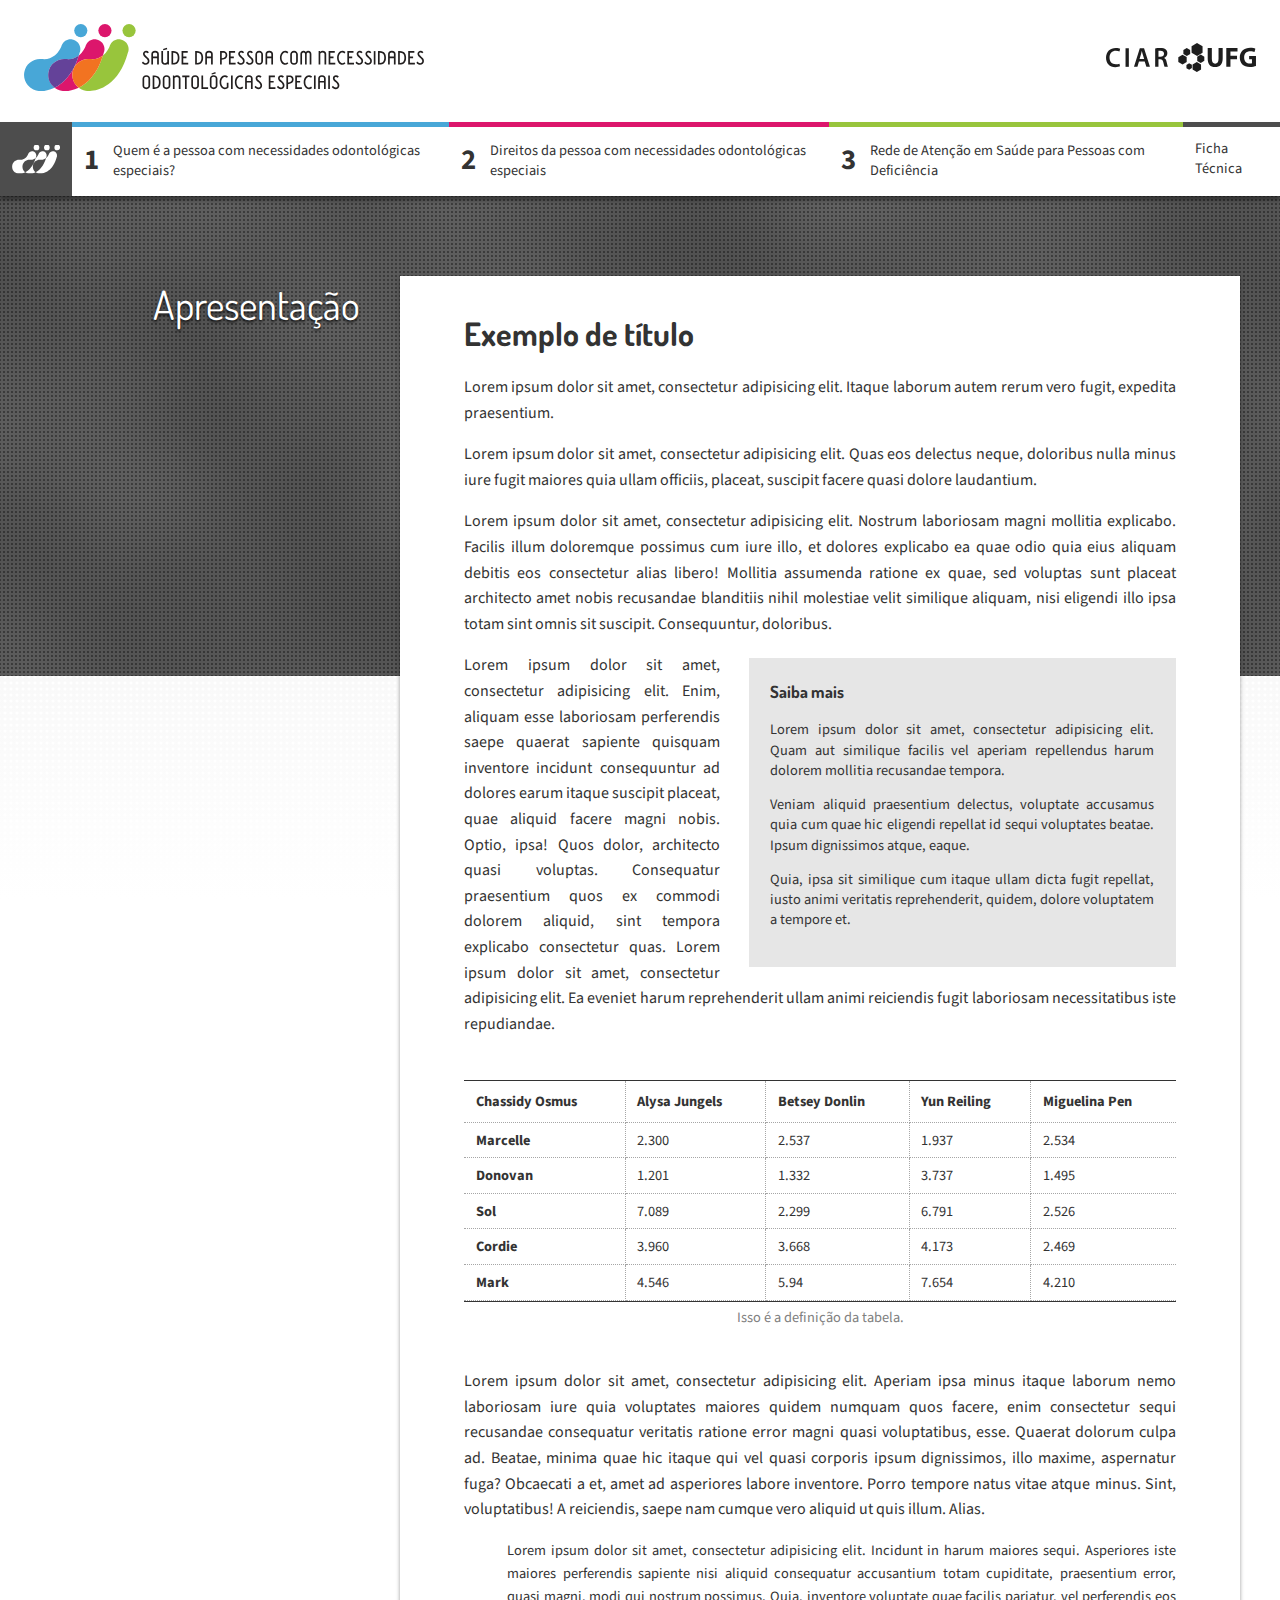
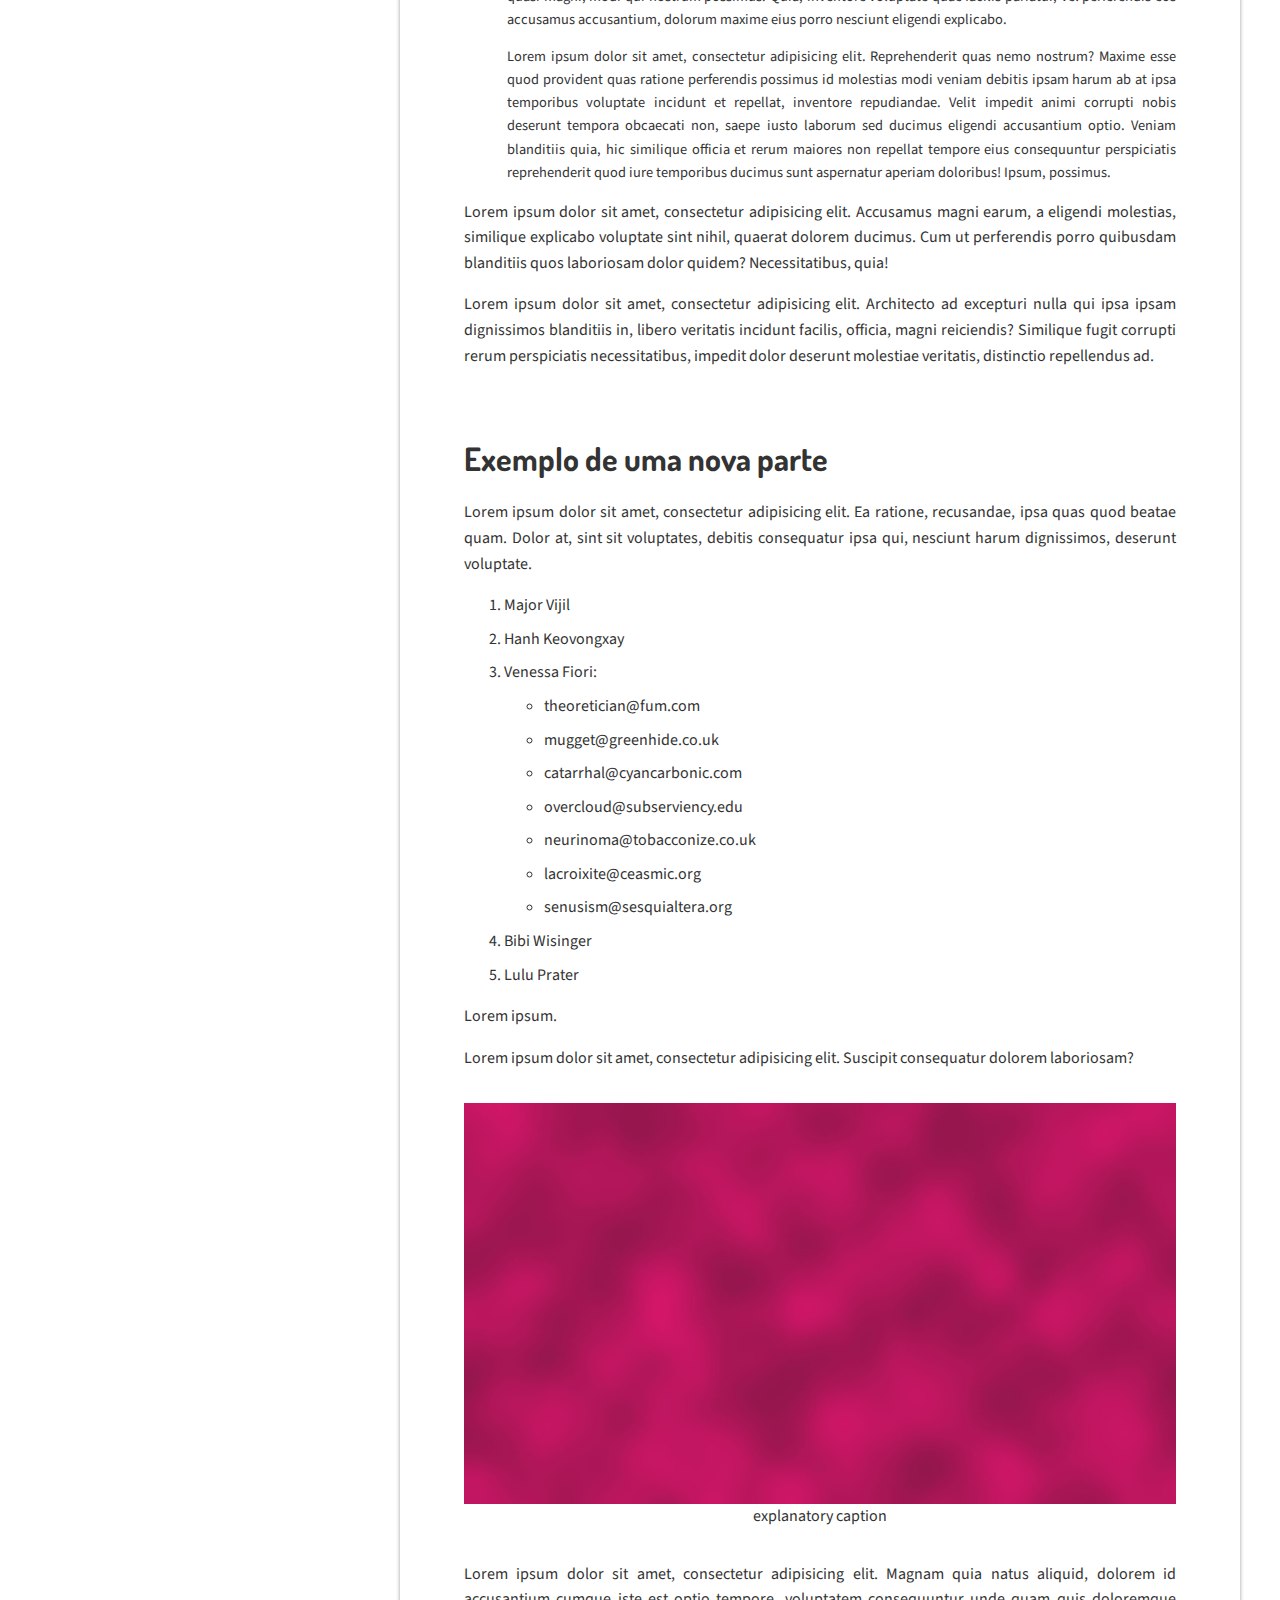
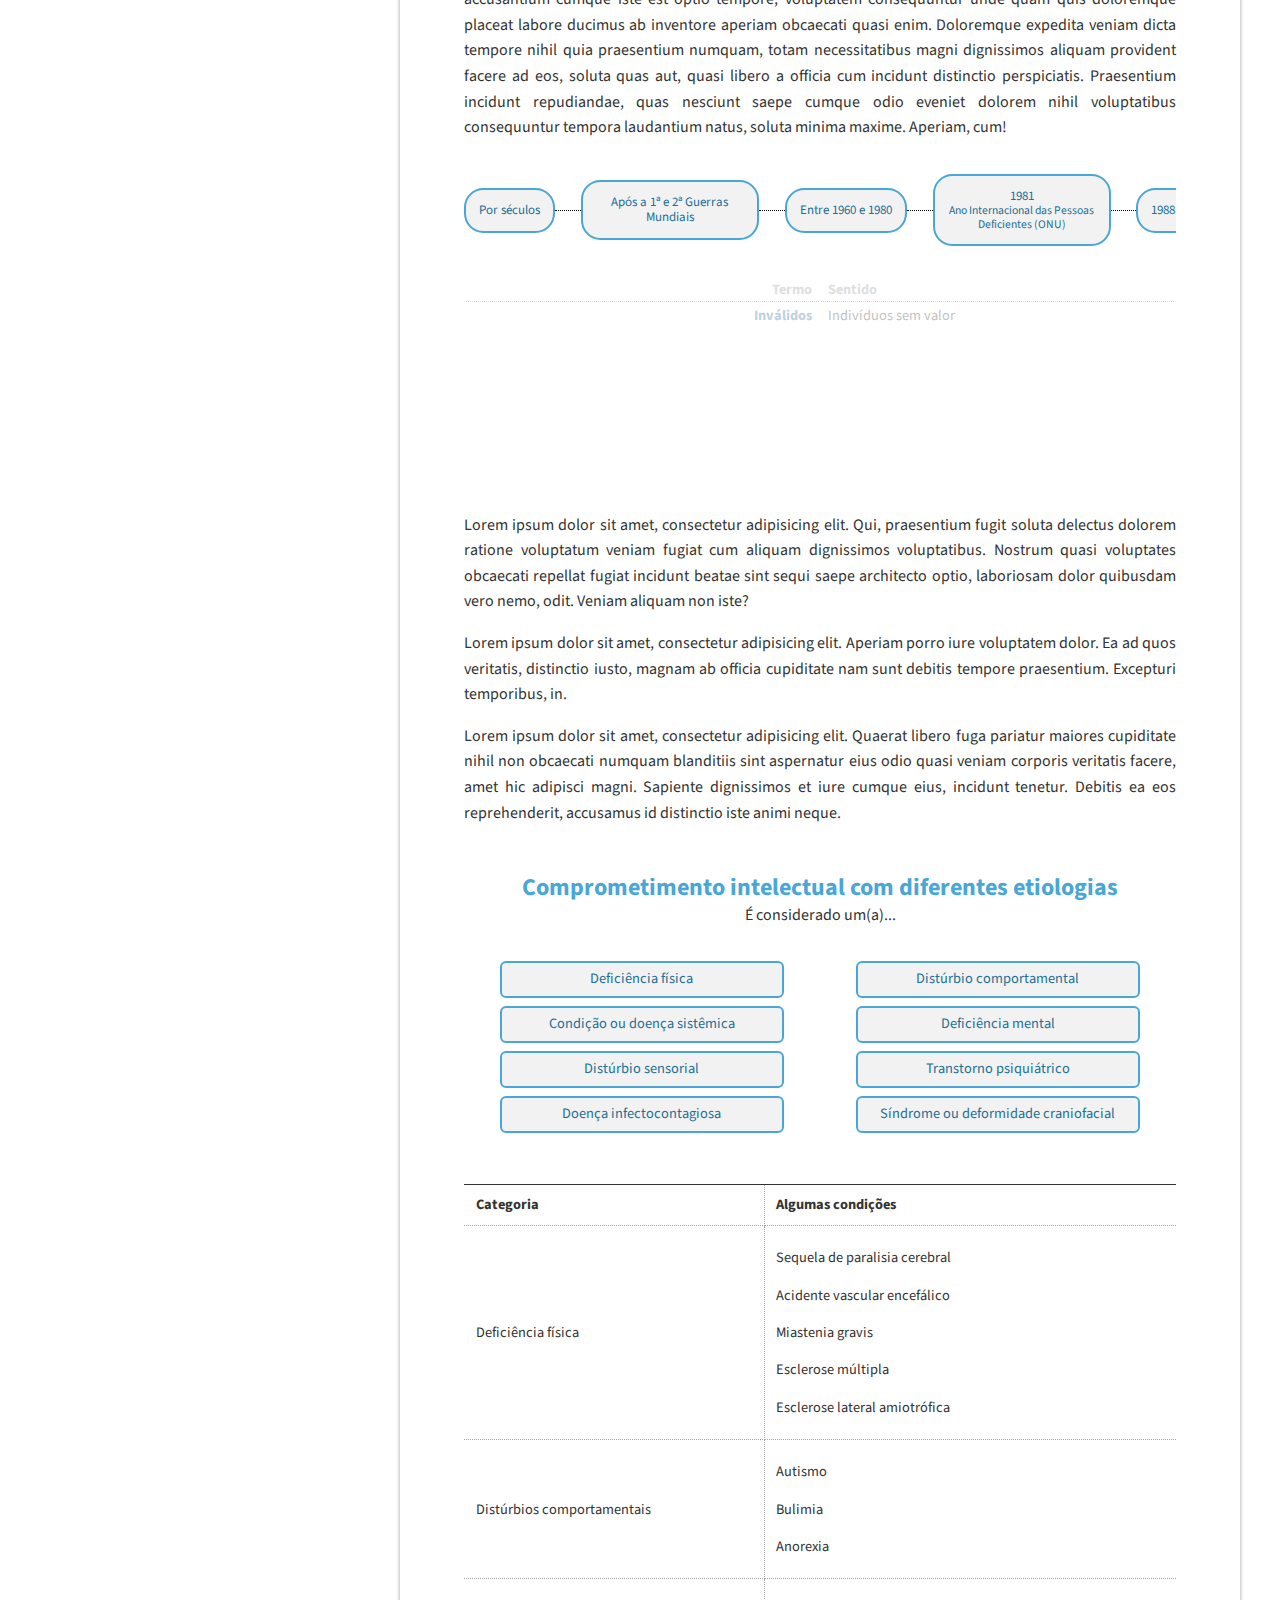
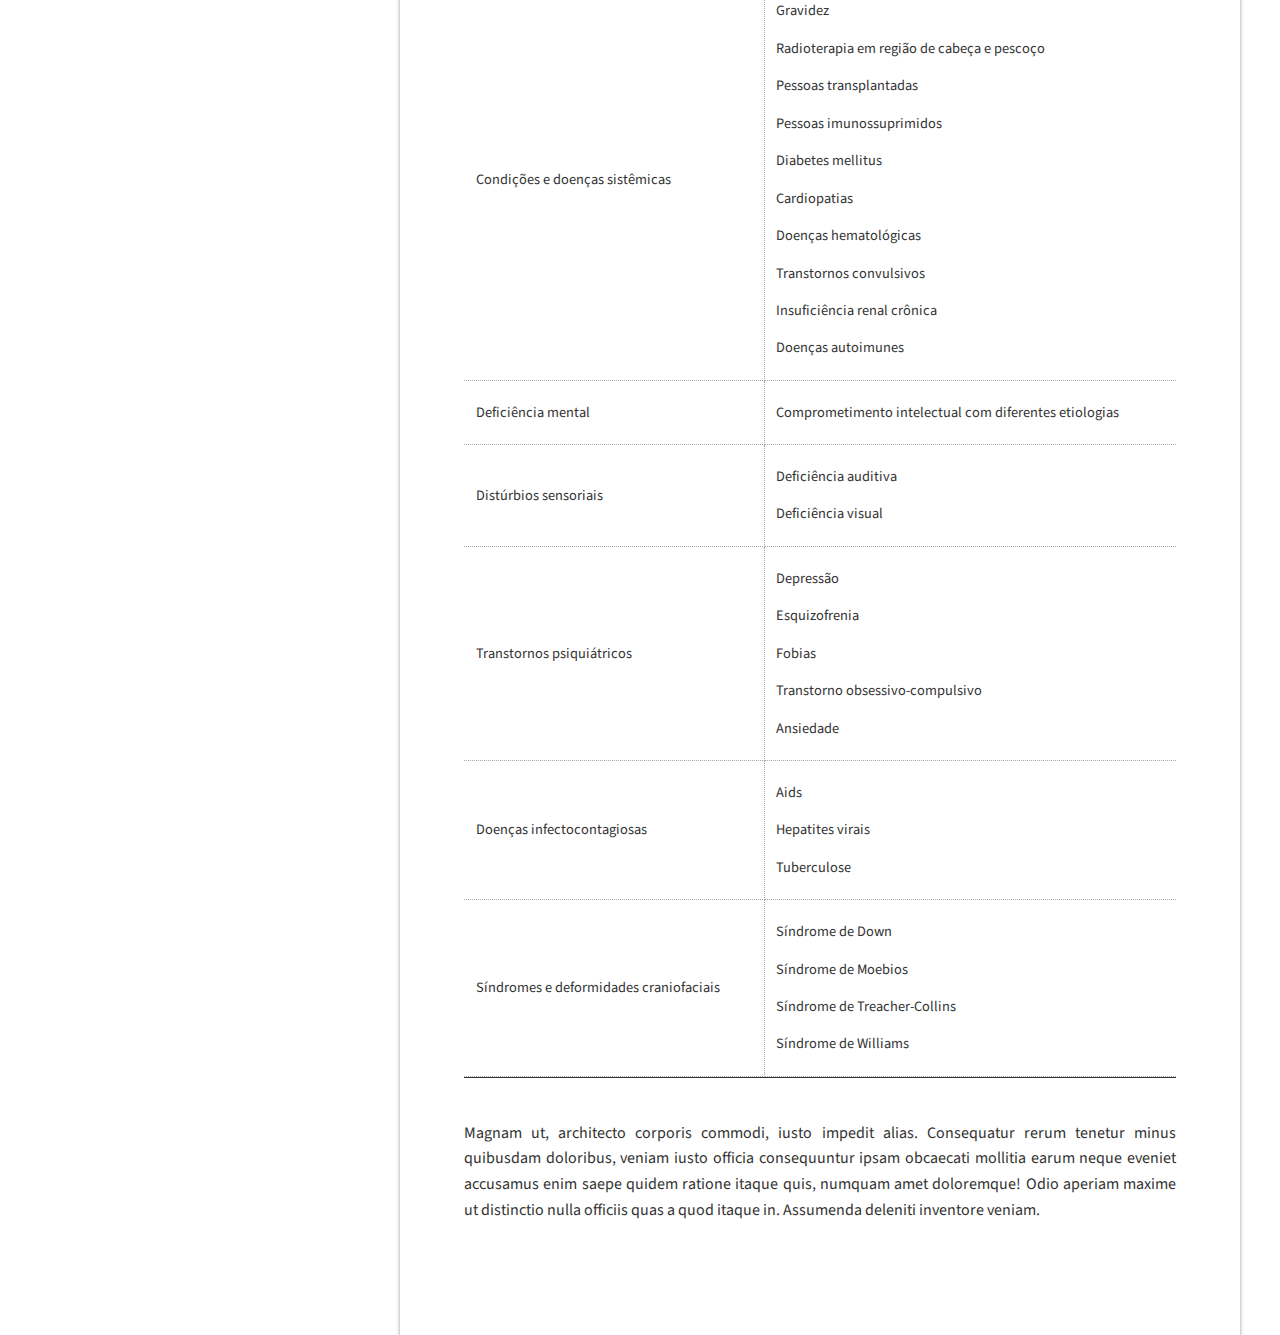
==== index.html @ 273745a0 "Fim da timeline + começo quiz + otimizacao JS + icones + otimizacao CSS" ====
<!DOCTYPE html>
<html lang='pt-br'>
<head>
	<meta charset="utf-8">
	<meta http-equiv="X-UA-Compatible" content="IE=edge">
	<title>Saúde da Pessoa com Necessidades Odontológicas Especiais</title>
	<link rel="stylesheet" href="assets/css/style.css">
</head>
<body class="">

	<header id='cabecalho'>
		<a href="index.html" class='logocurso'>
			<img id="logo" src="assets/img/logo_curso.svg"></img>
		</a>
		<a href="http://www.ciar.ufg.br/" target="blank" class='logociar'>
			<img src="assets/img/ciar_horizontal_simples.svg">
			<img src="assets/img/ciar_vertical_simples.svg" class='responsive'>
		</a>
	</header>

	<nav id='navpaginas'>
		<a href="index.html" class="index atual">
			<img src="assets/img/logo_curso_imagotipo.svg">
			<img src="assets/img/logo_curso_imagotipo_negativo.svg" class='hover'>
		</a>
		<a href="modulo1.html" class="modulo m1">
			<span class="numero">1</span>
			<span class='nome'>Quem é a pessoa com necessidades odontológicas especiais?</span>
		</a>
		<a href="modulo2.html" class="modulo m2">
			<span class="numero">2</span>
			<span class='nome'>Direitos da pessoa com necessidades odontológicas especiais</span>
		</a>
		<a href="modulo3.html" class="modulo m3">
			<span class="numero">3</span>
			<span class='nome'>Rede de Atenção em Saúde para Pessoas com Deficiência</span>
		</a>
		<a href="ficha-tecnica.html">
			<span class='nome'>Ficha Técnica</span>
		</a>
	</nav>

	<main>
		<article class="container">
			<h1 class="sem-numero">Apresentação</h1>
			<section class="conteudo">
				<h2>Exemplo de título</h2>
				<p>Lorem ipsum dolor sit amet, consectetur adipisicing elit. Itaque laborum autem rerum vero fugit, expedita praesentium.</p>
				<p>Lorem ipsum dolor sit amet, consectetur adipisicing elit. Quas eos delectus neque, doloribus nulla minus iure fugit maiores quia ullam officiis, placeat, suscipit facere quasi dolore laudantium.</p>
				<p>Lorem ipsum dolor sit amet, consectetur adipisicing elit. Nostrum laboriosam magni mollitia explicabo. Facilis illum doloremque possimus cum iure illo, et dolores explicabo ea quae odio quia eius aliquam debitis eos consectetur alias libero! Mollitia assumenda ratione ex quae, sed voluptas sunt placeat architecto amet nobis recusandae blanditiis nihil molestiae velit similique aliquam, nisi eligendi illo ipsa totam sint omnis sit suscipit. Consequuntur, doloribus.</p>

				<div class='saiba-mais'>
					<h3>Saiba mais</h3>
					<p>Lorem ipsum dolor sit amet, consectetur adipisicing elit. Quam aut similique facilis vel aperiam repellendus harum dolorem mollitia recusandae tempora.</p>
					<p>Veniam aliquid praesentium delectus, voluptate accusamus quia cum quae hic eligendi repellat id sequi voluptates beatae. Ipsum dignissimos atque, eaque.</p>
					<p>Quia, ipsa sit similique cum itaque ullam dicta fugit repellat, iusto animi veritatis reprehenderit, quidem, dolore voluptatem a tempore et.</p>
				</div>

				<p>Lorem ipsum dolor sit amet, consectetur adipisicing elit. Enim, aliquam esse laboriosam perferendis saepe quaerat sapiente quisquam inventore incidunt consequuntur ad dolores earum itaque suscipit placeat, quae aliquid facere magni nobis. Optio, ipsa! Quos dolor, architecto quasi voluptas. Consequatur praesentium quos ex commodi dolorem aliquid, sint tempora explicabo consectetur quas. Lorem ipsum dolor sit amet, consectetur adipisicing elit. Ea eveniet harum reprehenderit ullam animi reiciendis fugit laboriosam necessitatibus iste repudiandae.</p>
				<table>
					<caption>Isso é a definição da tabela.</caption>
					<thead>
						<tr>
							<th>Chassidy Osmus</th>
							<th>Alysa Jungels</th>
							<th>Betsey Donlin</th>
							<th>Yun Reiling</th>
							<th>Miguelina Pen</th>
						</tr>
					</thead>
					<tbody>
						<tr>
							<th>Marcelle</th>
							<td>2.300</td>
							<td>2.537</td>
							<td>1.937</td>
							<td>2.534</td>
						</tr>
						<tr>
							<th>Donovan</th>
							<td>1.201</td>
							<td>1.332</td>
							<td>3.737</td>
							<td>1.495</td>
						</tr>
						<tr>
							<th>Sol</th>
							<td>7.089</td>
							<td>2.299</td>
							<td>6.791</td>
							<td>2.526</td>
						</tr>
						<tr>
							<th>Cordie</th>
							<td>3.960</td>
							<td>3.668</td>
							<td>4.173</td>
							<td>2.469</td>
						</tr>
						<tr>
							<th>Mark</th>
							<td>4.546</td>
							<td>5.94</td>
							<td>7.654</td>
							<td>4.210</td>
						</tr>
					</tbody>
				</table>
				<p>Lorem ipsum dolor sit amet, consectetur adipisicing elit. Aperiam ipsa minus itaque laborum nemo laboriosam iure quia voluptates maiores quidem numquam quos facere, enim consectetur sequi recusandae consequatur veritatis ratione error magni quasi voluptatibus, esse. Quaerat dolorum culpa ad. Beatae, minima quae hic itaque qui vel quasi corporis ipsum dignissimos, illo maxime, aspernatur fuga? Obcaecati a et, amet ad asperiores labore inventore. Porro tempore natus vitae atque minus. Sint, voluptatibus! A reiciendis, saepe nam cumque vero aliquid ut quis illum. Alias.</p>

				<blockquote>
					<p>Lorem ipsum dolor sit amet, consectetur adipisicing elit. Incidunt in harum maiores sequi. Asperiores iste maiores perferendis sapiente nisi aliquid consequatur accusantium totam cupiditate, praesentium error, quasi magni, modi qui nostrum possimus. Quia, inventore voluptate quae facilis pariatur, vel perferendis eos accusamus accusantium, dolorum maxime eius porro nesciunt eligendi explicabo.</p>
					<p>Lorem ipsum dolor sit amet, consectetur adipisicing elit. Reprehenderit quas nemo nostrum? Maxime esse quod provident quas ratione perferendis possimus id molestias modi veniam debitis ipsam harum ab at ipsa temporibus voluptate incidunt et repellat, inventore repudiandae. Velit impedit animi corrupti nobis deserunt tempora obcaecati non, saepe iusto laborum sed ducimus eligendi accusantium optio. Veniam blanditiis quia, hic similique officia et rerum maiores non repellat tempore eius consequuntur perspiciatis reprehenderit quod iure temporibus ducimus sunt aspernatur aperiam doloribus! Ipsum, possimus.</p>
				</blockquote>
				<p>Lorem ipsum dolor sit amet, consectetur adipisicing elit. Accusamus magni earum, a eligendi molestias, similique explicabo voluptate sint nihil, quaerat dolorem ducimus. Cum ut perferendis porro quibusdam blanditiis quos laboriosam dolor quidem? Necessitatibus, quia!</p>
				<p>Lorem ipsum dolor sit amet, consectetur adipisicing elit. Architecto ad excepturi nulla qui ipsa ipsam dignissimos blanditiis in, libero veritatis incidunt facilis, officia, magni reiciendis? Similique fugit corrupti rerum perspiciatis necessitatibus, impedit dolor deserunt molestiae veritatis, distinctio repellendus ad.</p>
				<h2>Exemplo de uma nova parte</h2>
				<p>Lorem ipsum dolor sit amet, consectetur adipisicing elit. Ea ratione, recusandae, ipsa quas quod beatae quam. Dolor at, sint sit voluptates, debitis consequatur ipsa qui, nesciunt harum dignissimos, deserunt voluptate.</p>
				<ol>
					<li>Major Vijil</li>
					<li>Hanh Keovongxay</li>
					<li>Venessa Fiori:
						<ul>
							<li>theoretician@fum.com</li>
							<li>mugget@greenhide.co.uk</li>
							<li>catarrhal@cyancarbonic.com</li>
							<li>overcloud@subserviency.edu</li>
							<li>neurinoma@tobacconize.co.uk</li>
							<li>lacroixite@ceasmic.org</li>
							<li>senusism@sesquialtera.org</li>
						</ul>
					</li>
					<li>Bibi Wisinger</li>
					<li>Lulu Prater</li>
				</ol>

				<p>Lorem ipsum.</p>
				<p>Lorem ipsum dolor sit amet, consectetur adipisicing elit. Suscipit consequatur dolorem laboriosam?</p>
				<figure>
					<img src="assets/img/bg_vermelho.jpg" alt="">
					<figcaption>explanatory caption</figcaption>
					
				</figure>
				<p>Lorem ipsum dolor sit amet, consectetur adipisicing elit. Magnam quia natus aliquid, dolorem id accusantium cumque iste est optio tempore, voluptatem consequuntur unde quam quis doloremque placeat labore ducimus ab inventore aperiam obcaecati quasi enim. Doloremque expedita veniam dicta tempore nihil quia praesentium numquam, totam necessitatibus magni dignissimos aliquam provident facere ad eos, soluta quas aut, quasi libero a officia cum incidunt distinctio perspiciatis. Praesentium incidunt repudiandae, quas nesciunt saepe cumque odio eveniet dolorem nihil voluptatibus consequuntur tempora laudantium natus, soluta minima maxime. Aperiam, cum!</p>

				<section class="timeline"> <!-- @@@@@@ INICIO DA TIMELINE @@@@@@ -->
					<div class="tempos">
						<div class="scroller">
							<button>Por séculos</button><button>
							Após a 1ª e 2ª Guerras Mundiais</button><button>
							Entre 1960 e 1980</button><button>
							1981<span>Ano Internacional das Pessoas Deficientes (ONU)</span></button><button>
							1988 a 1993</button><button>
							Década de 1990</button><button>
							Século XXI</button>
						</div>
					</div>
					<div class="textos">
						<div class="scroller">
							
							<table class="item">
								<thead>
									<tr>
										<th><h4>Termo</h4></th>
										<th><h4>Sentido</h4></th>
									</tr>
								</thead>
								<tbody>
									<tr>
										<td><h5>Inválidos</h5></td>
										<td><p>Indivíduos sem valor</p></td>
									</tr>
								</tbody>
							</table>
							

							<table class="item">
								<thead>
									<tr>
										<th><h4>Termo</h4></th>
										<th><h4>Sentido</h4></th>
									</tr>
								</thead>
								<tbody>
									<tr>
										<td><h5>Incapacitados</h5></td>
										<td><p>Indivíduos sem capacidade e, mais tarde, pessoas com capacidade residual</p></td>
									</tr>

									<tr>
										<td><h5>Incapazes</h5></td>
										<td><p>Não capazes de fazer determinadas tarefas devido à deficiência</p></td>
									</tr>
								</tbody>
							</table>
							

							<table class="item">
								<thead>
									<tr>
										<th><h4>Termo</h4></th>
										<th><h4>Sentido</h4></th>
									</tr>
								</thead>
								<tbody>
									<tr>
										<td><h5>Defeituosos</h5></td>
										<td><p>Indivíduos com deformidade, principalmente física</p></td>
									</tr>

									<tr>
										<td><h5>Deficientes</h5></td>
										<td><p>Indivíduos com deficiência em geral</p></td>
									</tr>

									<tr>
										<td><h5>Excepcionais</h5></td>
										<td><p>Indivíduos com deficiência intelectual</p></td>
									</tr>
								</tbody>
							</table>
							

							<table class="item">
								<thead>
									<tr>
										<th><h4>Termo</h4></th>
										<th><h4>Sentido</h4></th>
									</tr>
								</thead>
								<tbody>
									<tr>
										<td><h5>Pessoas Deficientes</h5></td>
										<td><p>Atribuiu-se o valor “pessoas” àqueles que tinham deficiência, igualando-os em direitos e dignidade a todos</p></td>
									</tr>
								</tbody>
							</table>
							

							<table class="item">
								<thead>
									<tr>
										<th><h4>Termo</h4></th>
										<th><h4>Sentido</h4></th>
									</tr>
								</thead>
								<tbody>
									<tr>
										<td><h5>Pessoas portadoras de deficiências, Portadores de deficiência</h5></td>
										<td><p>Atribuiu-se o valor “portar uma deficiência” à pessoa; termo adotado na Constituição Federal e em todas as leis e políticas públicas</p></td>
									</tr>
								</tbody>
							</table>
							

							<table class="item">
								<thead>
									<tr>
										<th><h4>Termo</h4></th>
										<th><h4>Sentido</h4></th>
									</tr>
								</thead>
								<tbody>
									<tr>
										<td><h5>Pessoas com necessidades especiais, crianças especiais, alunos especiais, pacientes especiais</h5></td>
										<td><p>Tentou-se amenizar a contundência da palavra “deficientes”</p></td>
									</tr>

									<tr>
										<td><h5>Necessidades educacionais especiais</h5></td>
										<td><p>Pessoas cujas necessidades educacionais especiais se originam de deficiências ou dificuldades de aprendizagem; adotado pela Declaração de Salamanca (1994) pelas Diretrizes Nacionais para a Educação Especial na Educação Básica (2001)e</p></td>
									</tr>
								</tbody>
							</table>
							

							<table class="item">
								<thead>
									<tr>
										<th><h4>Termo</h4></th>
										<th><h4>Sentido</h4></th>
									</tr>
								</thead>
								<tbody>
									<tr>
										<td><h5>Pessoas com deficiência</h5></td>
										<td><p>Reconheceu-se os talentos de pessoas com deficiências para mudar a sociedade, visando sua inclusão</p></td>
									</tr>
								</tbody>
							</table>							
						</div>
					</div>
				</section> <!-- @@@@@@ FIM DA TIMELINE @@@@@@ -->

				<p>Lorem ipsum dolor sit amet, consectetur adipisicing elit. Qui, praesentium fugit soluta delectus dolorem ratione voluptatum veniam fugiat cum aliquam dignissimos voluptatibus. Nostrum quasi voluptates obcaecati repellat fugiat incidunt beatae sint sequi saepe architecto optio, laboriosam dolor quibusdam vero nemo, odit. Veniam aliquam non iste?</p>
				<p>Lorem ipsum dolor sit amet, consectetur adipisicing elit. Aperiam porro iure voluptatem dolor. Ea ad quos veritatis, distinctio iusto, magnam ab officia cupiditate nam sunt debitis tempore praesentium. Excepturi temporibus, in.</p>
				<p>Lorem ipsum dolor sit amet, consectetur adipisicing elit. Quaerat libero fuga pariatur maiores cupiditate nihil non obcaecati numquam blanditiis sint aspernatur eius odio quasi veniam corporis veritatis facere, amet hic adipisci magni. Sapiente dignissimos et iure cumque eius, incidunt tenetur. Debitis ea eos reprehenderit, accusamus id distinctio iste animi neque.</p>

				<section class="quiz">

					<div class="contador">
						
					</div>
					
					<div class="pergunta">
						<p class="texto-condicao">Comprometimento intelectual com diferentes etiologias</p>
						<p>É considerado um(a)...</p>
					</div>

					<div class="alternativas">
						<button>Deficiência física</button>
						<button>Distúrbio comportamental</button>
						<button>Condição ou doença sistêmica</button>
						<button>Deficiência mental</button>
						<button>Distúrbio sensorial</button>
						<button>Transtorno psiquiátrico</button>
						<button>Doença infectocontagiosa</button>
						<button>Síndrome ou deformidade craniofacial</button>
					</div>
				</section>

				<table class="resposta-quiz">
					<thead>
						<tr>
							<th>Categoria</th>
							<th>Algumas condições</th>
						</tr>
					</thead>

					<tbody>
						<tr>
							<td>Deficiência física</td>
							<td>
								<p>Sequela de paralisia cerebral </p>
								<p>Acidente vascular encefálico </p>
								<p>Miastenia gravis</p>
								<p>Esclerose múltipla</p>
								<p>Esclerose lateral amiotrófica</p>
							</td>
						</tr>


						<tr>
							<td>Distúrbios comportamentais</td>
							<td>
								<p>Autismo</p>
								<p>Bulimia</p>
								<p>Anorexia</p>
							</td>
						</tr>


						<tr>
							<td>Condições e doenças sistêmicas</td>
							<td>
								<p>Gravidez</p>
								<p>Radioterapia em região de cabeça e pescoço </p>
								<p>Pessoas transplantadas</p>
								<p>Pessoas imunossuprimidos</p>
								<p>Diabetes mellitus</p>
								<p>Cardiopatias</p>
								<p>Doenças hematológicas</p>
								<p>Transtornos convulsivos</p>
								<p>Insuficiência renal crônica</p>
								<p>Doenças autoimunes</p>
							</td>
						</tr>


						<tr>
							<td>Deficiência mental</td>
							<td>
								<p>Comprometimento intelectual com diferentes etiologias</p>
							</td>
						</tr>


						<tr>
							<td>Distúrbios sensoriais</td>
							<td>
								<p>Deficiência auditiva</p>
								<p>Deficiência visual</p>
							</td>
						</tr>


						<tr>
							<td>Transtornos psiquiátricos</td>
							<td>
								<p>Depressão</p>
								<p>Esquizofrenia</p>
								<p>Fobias</p>
								<p>Transtorno obsessivo-compulsivo</p>
								<p>Ansiedade</p>
							</td>
						</tr>


						<tr>
							<td>Doenças infectocontagiosas</td>
							<td>
								<p>Aids</p>
								<p>Hepatites virais</p>
								<p>Tuberculose</p>
							</td>
						</tr>


						<tr>
							<td>Síndromes e deformidades craniofaciais</td>
							<td>
								<p>Síndrome de Down</p>
								<p>Síndrome de Moebios</p>
								<p>Síndrome de Treacher-Collins</p>
								<p>Síndrome de Williams</p>
							</td>
						</tr>
					</tbody>
				</table>

				<p>Magnam ut, architecto corporis commodi, iusto impedit alias. Consequatur rerum tenetur minus quibusdam doloribus, veniam iusto officia consequuntur ipsam obcaecati mollitia earum neque eveniet accusamus enim saepe quidem ratione itaque quis, numquam amet doloremque! Odio aperiam maxime ut distinctio nulla officiis quas a quod itaque in. Assumenda deleniti inventore veniam.</p>
			</section>

		</article>

	</main>

	<nav id='navpaginas-fixo' class="dn">
		<a href="index.html" class="index atual">
			<img src="assets/img/logo_curso_imagotipo.svg">
			<img src="assets/img/logo_curso_imagotipo_negativo.svg" class='hover'>
		</a>
		<a href="modulo1.html" class="modulo m1">
			<span class="numero">1</span>
			<span class='nome'>Quem é a pessoa com necessidades odontológicas especiais?</span>
		</a>
		<a href="modulo2.html" class="modulo m2">
			<span class="numero">2</span>
			<span class='nome'>Direitos da pessoa com necessidades odontológicas especiais</span>
		</a>
		<a href="modulo3.html" class="modulo m3">
			<span class="numero">3</span>
			<span class='nome'>Rede de Atenção em Saúde para Pessoas com Deficiência</span>
		</a>
		<a href="ficha-tecnica.html">
			<span class='nome'>Ficha Técnica</span>
		</a>
	</nav>


	<script
	  src="https://code.jquery.com/jquery-3.2.1.min.js"
	  integrity="sha256-hwg4gsxgFZhOsEEamdOYGBf13FyQuiTwlAQgxVSNgt4="
	  crossorigin="anonymous"></script>
	  <script src="assets/js/app.js" type="text/javascript"></script>
</body>
</html>
---- assets/css/style.css ----
/*! normalize.css v7.0.0 | MIT License | github.com/necolas/normalize.css */
/* Document
   ========================================================================== */
/**
 * 1. Correct the line height in all browsers.
 * 2. Prevent adjustments of font size after orientation changes in
 *    IE on Windows Phone and in iOS.
 */
@import url("https://fonts.googleapis.com/css?family=Dosis:400|Source+Sans+Pro:400,400i,700,700i");
html {
  line-height: 1.15;
  /* 1 */
  -ms-text-size-adjust: 100%;
  /* 2 */
  -webkit-text-size-adjust: 100%;
  /* 2 */ }

/* Sections
   ========================================================================== */
/**
 * Remove the margin in all browsers (opinionated).
 */
body {
  margin: 0; }

/**
 * Add the correct display in IE 9-.
 */
article,
aside,
footer,
header,
nav,
section {
  display: block; }

/**
 * Correct the font size and margin on `h1` elements within `section` and
 * `article` contexts in Chrome, Firefox, and Safari.
 */
h1 {
  font-size: 2em;
  margin: 0.67em 0; }

/* Grouping content
   ========================================================================== */
/**
 * Add the correct display in IE 9-.
 * 1. Add the correct display in IE.
 */
figcaption,
figure,
main {
  /* 1 */
  display: block; }

/**
 * Add the correct margin in IE 8.
 */
figure {
  margin: 1em 40px; }

/**
 * 1. Add the correct box sizing in Firefox.
 * 2. Show the overflow in Edge and IE.
 */
hr {
  box-sizing: content-box;
  /* 1 */
  height: 0;
  /* 1 */
  overflow: visible;
  /* 2 */ }

/**
 * 1. Correct the inheritance and scaling of font size in all browsers.
 * 2. Correct the odd `em` font sizing in all browsers.
 */
pre {
  font-family: monospace, monospace;
  /* 1 */
  font-size: 1em;
  /* 2 */ }

/* Text-level semantics
   ========================================================================== */
/**
 * 1. Remove the gray background on active links in IE 10.
 * 2. Remove gaps in links underline in iOS 8+ and Safari 8+.
 */
a {
  background-color: transparent;
  /* 1 */
  -webkit-text-decoration-skip: objects;
  /* 2 */ }

/**
 * 1. Remove the bottom border in Chrome 57- and Firefox 39-.
 * 2. Add the correct text decoration in Chrome, Edge, IE, Opera, and Safari.
 */
abbr[title] {
  border-bottom: none;
  /* 1 */
  text-decoration: underline;
  /* 2 */
  text-decoration: underline dotted;
  /* 2 */ }

/**
 * Prevent the duplicate application of `bolder` by the next rule in Safari 6.
 */
b,
strong {
  font-weight: inherit; }

/**
 * Add the correct font weight in Chrome, Edge, and Safari.
 */
b,
strong {
  font-weight: bolder; }

/**
 * 1. Correct the inheritance and scaling of font size in all browsers.
 * 2. Correct the odd `em` font sizing in all browsers.
 */
code,
kbd,
samp {
  font-family: monospace, monospace;
  /* 1 */
  font-size: 1em;
  /* 2 */ }

/**
 * Add the correct font style in Android 4.3-.
 */
dfn {
  font-style: italic; }

/**
 * Add the correct background and color in IE 9-.
 */
mark {
  background-color: #ff0;
  color: #000; }

/**
 * Add the correct font size in all browsers.
 */
small {
  font-size: 80%; }

/**
 * Prevent `sub` and `sup` elements from affecting the line height in
 * all browsers.
 */
sub,
sup {
  font-size: 75%;
  line-height: 0;
  position: relative;
  vertical-align: baseline; }

sub {
  bottom: -0.25em; }

sup {
  top: -0.5em; }

/* Embedded content
   ========================================================================== */
/**
 * Add the correct display in IE 9-.
 */
audio,
video {
  display: inline-block; }

/**
 * Add the correct display in iOS 4-7.
 */
audio:not([controls]) {
  display: none;
  height: 0; }

/**
 * Remove the border on images inside links in IE 10-.
 */
img {
  border-style: none; }

/**
 * Hide the overflow in IE.
 */
svg:not(:root) {
  overflow: hidden; }

/* Forms
   ========================================================================== */
/**
 * 1. Change the font styles in all browsers (opinionated).
 * 2. Remove the margin in Firefox and Safari.
 */
button,
input,
optgroup,
select,
textarea {
  font-family: sans-serif;
  /* 1 */
  font-size: 100%;
  /* 1 */
  line-height: 1.15;
  /* 1 */
  margin: 0;
  /* 2 */ }

/**
 * Show the overflow in IE.
 * 1. Show the overflow in Edge.
 */
button,
input {
  /* 1 */
  overflow: visible; }

/**
 * Remove the inheritance of text transform in Edge, Firefox, and IE.
 * 1. Remove the inheritance of text transform in Firefox.
 */
button,
select {
  /* 1 */
  text-transform: none; }

/**
 * 1. Prevent a WebKit bug where (2) destroys native `audio` and `video`
 *    controls in Android 4.
 * 2. Correct the inability to style clickable types in iOS and Safari.
 */
button,
html [type="button"],
[type="reset"],
[type="submit"] {
  -webkit-appearance: button;
  /* 2 */ }

/**
 * Remove the inner border and padding in Firefox.
 */
button::-moz-focus-inner,
[type="button"]::-moz-focus-inner,
[type="reset"]::-moz-focus-inner,
[type="submit"]::-moz-focus-inner {
  border-style: none;
  padding: 0; }

/**
 * Restore the focus styles unset by the previous rule.
 */
button:-moz-focusring,
[type="button"]:-moz-focusring,
[type="reset"]:-moz-focusring,
[type="submit"]:-moz-focusring {
  outline: 1px dotted ButtonText; }

/**
 * Correct the padding in Firefox.
 */
fieldset {
  padding: 0.35em 0.75em 0.625em; }

/**
 * 1. Correct the text wrapping in Edge and IE.
 * 2. Correct the color inheritance from `fieldset` elements in IE.
 * 3. Remove the padding so developers are not caught out when they zero out
 *    `fieldset` elements in all browsers.
 */
legend {
  box-sizing: border-box;
  /* 1 */
  color: inherit;
  /* 2 */
  display: table;
  /* 1 */
  max-width: 100%;
  /* 1 */
  padding: 0;
  /* 3 */
  white-space: normal;
  /* 1 */ }

/**
 * 1. Add the correct display in IE 9-.
 * 2. Add the correct vertical alignment in Chrome, Firefox, and Opera.
 */
progress {
  display: inline-block;
  /* 1 */
  vertical-align: baseline;
  /* 2 */ }

/**
 * Remove the default vertical scrollbar in IE.
 */
textarea {
  overflow: auto; }

/**
 * 1. Add the correct box sizing in IE 10-.
 * 2. Remove the padding in IE 10-.
 */
[type="checkbox"],
[type="radio"] {
  box-sizing: border-box;
  /* 1 */
  padding: 0;
  /* 2 */ }

/**
 * Correct the cursor style of increment and decrement buttons in Chrome.
 */
[type="number"]::-webkit-inner-spin-button,
[type="number"]::-webkit-outer-spin-button {
  height: auto; }

/**
 * 1. Correct the odd appearance in Chrome and Safari.
 * 2. Correct the outline style in Safari.
 */
[type="search"] {
  -webkit-appearance: textfield;
  /* 1 */
  outline-offset: -2px;
  /* 2 */ }

/**
 * Remove the inner padding and cancel buttons in Chrome and Safari on macOS.
 */
[type="search"]::-webkit-search-cancel-button,
[type="search"]::-webkit-search-decoration {
  -webkit-appearance: none; }

/**
 * 1. Correct the inability to style clickable types in iOS and Safari.
 * 2. Change font properties to `inherit` in Safari.
 */
::-webkit-file-upload-button {
  -webkit-appearance: button;
  /* 1 */
  font: inherit;
  /* 2 */ }

/* Interactive
   ========================================================================== */
/*
 * Add the correct display in IE 9-.
 * 1. Add the correct display in Edge, IE, and Firefox.
 */
details,
menu {
  display: block; }

/*
 * Add the correct display in all browsers.
 */
summary {
  display: list-item; }

/* Scripting
   ========================================================================== */
/**
 * Add the correct display in IE 9-.
 */
canvas {
  display: inline-block; }

/**
 * Add the correct display in IE.
 */
template {
  display: none; }

/* Hidden
   ========================================================================== */
/**
 * Add the correct display in IE 10-.
 */
[hidden] {
  display: none; }

html {
  -webkit-box-sizing: border-box;
  -moz-box-sizing: border-box;
  box-sizing: border-box; }

*, *:before, *:after {
  -webkit-box-sizing: inherit;
  -moz-box-sizing: inherit;
  box-sizing: inherit; }

@media (min-width: 500px) {
  main > * {
    width: 100%; } }
@media (min-width: 950px) {
  main > * {
    width: 100%; } }
@media (min-width: 1050px) {
  main > * {
    width: 960px; } }
@media (min-width: 1600px) {
  main > * {
    width: 1200px; } }

body {
  font-family: "Source Sans Pro", sans-serif;
  font-size: 16px;
  line-height: 1.4;
  color: #333333;
  overflow-x: hidden;
  background-size: 6px 6px, cover;
  background-attachment: fixed, fixed;
  background-repeat: repeat, no-repeat;
  background-position: 2px 2px, 0px 0px;
  background-image: url(../img/dot_pattern_branca.svg), -webkit-gradient(linear, left bottom, left top, from(white), to(#e6e6e6));
  background-image: url(../img/dot_pattern_branca.svg), linear-gradient(to top, white 0%, #e6e6e6 100%); }
  body.modulo1 {
    background-image: url(../img/dot_pattern_branca.svg), -webkit-gradient(linear, left bottom, left top, from(white), to(#d5dee2));
    background-image: url(../img/dot_pattern_branca.svg), linear-gradient(to top, white 0%, #d5dee2 100%); }
  body.modulo2 {
    background-image: url(../img/dot_pattern_branca.svg), -webkit-gradient(linear, left bottom, left top, from(white), to(#ece0e5));
    background-image: url(../img/dot_pattern_branca.svg), linear-gradient(to top, white 0%, #ece0e5 100%); }
  body.modulo3 {
    background-image: url(../img/dot_pattern_branca.svg), -webkit-gradient(linear, left bottom, left top, from(white), to(#dbe0cf));
    background-image: url(../img/dot_pattern_branca.svg), linear-gradient(to top, white 0%, #dbe0cf 100%); }

#cabecalho {
  width: 100%;
  background-color: white;
  padding: 24px;
  display: -webkit-box;
  display: -moz-box;
  display: box;
  display: -webkit-flex;
  display: -moz-flex;
  display: -ms-flexbox;
  display: flex;
  -webkit-box-pack: justify;
  -moz-box-pack: justify;
  box-pack: justify;
  -webkit-justify-content: space-between;
  -moz-justify-content: space-between;
  -ms-justify-content: space-between;
  -o-justify-content: space-between;
  justify-content: space-between;
  -ms-flex-pack: justify;
  -webkit-box-align: center;
  -moz-box-align: center;
  box-align: center;
  -webkit-align-items: center;
  -moz-align-items: center;
  -ms-align-items: center;
  -o-align-items: center;
  align-items: center;
  -ms-flex-align: center;
  z-index: 2;
  position: relative; }
  #cabecalho a {
    display: block; }
    #cabecalho a.logocurso img {
      width: 400px; }
    #cabecalho a.logociar img {
      width: 150px; }
      #cabecalho a.logociar img.responsive {
        display: none; }

#navpaginas, #navpaginas-fixo {
  width: 100%;
  font-size: 0.9em;
  display: -webkit-box;
  display: -moz-box;
  display: box;
  display: -webkit-flex;
  display: -moz-flex;
  display: -ms-flexbox;
  display: flex;
  -webkit-box-align: stretch;
  -moz-box-align: stretch;
  box-align: stretch;
  -webkit-align-items: stretch;
  -moz-align-items: stretch;
  -ms-align-items: stretch;
  -o-align-items: stretch;
  align-items: stretch;
  -ms-flex-align: stretch;
  box-shadow: 0px 4px 4px rgba(0, 0, 0, 0.4);
  z-index: 3;
  position: relative; }
  #navpaginas a, #navpaginas-fixo a {
    -webkit-user-select: none;
    -moz-user-select: none;
    -ms-user-select: none;
    user-select: none;
    -webkit-flex-grow: 1;
    -moz-flex-grow: 1;
    flex-grow: 1;
    -ms-flex-positive: 1;
    background-color: white;
    -webkit-transition: all 0.1s linear;
    -moz-transition: all 0.1s linear;
    transition: all 0.1s linear;
    -webkit-transition-property: color;
    -moz-transition-property: color;
    transition-property: color;
    padding: 17px 12px;
    display: -webkit-box;
    display: -moz-box;
    display: box;
    display: -webkit-flex;
    display: -moz-flex;
    display: -ms-flexbox;
    display: flex;
    -webkit-box-align: center;
    -moz-box-align: center;
    box-align: center;
    -webkit-align-items: center;
    -moz-align-items: center;
    -ms-align-items: center;
    -o-align-items: center;
    align-items: center;
    -ms-flex-align: center;
    -webkit-box-pack: center;
    -moz-box-pack: center;
    box-pack: center;
    -webkit-justify-content: center;
    -moz-justify-content: center;
    -ms-justify-content: center;
    -o-justify-content: center;
    justify-content: center;
    -ms-flex-pack: center;
    position: relative;
    text-decoration: none;
    color: #333333; }
    #navpaginas a > *, #navpaginas-fixo a > * {
      vertical-align: bottom; }
    #navpaginas a:before, #navpaginas-fixo a:before {
      content: '';
      position: absolute;
      top: 0;
      left: 0;
      height: 5px;
      -webkit-transition: height 0.1s ease-in-out;
      -moz-transition: height 0.1s ease-in-out;
      transition: height 0.1s ease-in-out;
      width: 100%;
      background-color: #4d4d4d;
      z-index: 1; }
    #navpaginas a:not(.atual):hover, #navpaginas a.atual, #navpaginas-fixo a:not(.atual):hover, #navpaginas-fixo a.atual {
      color: white; }
      #navpaginas a:not(.atual):hover:before, #navpaginas a.atual:before, #navpaginas-fixo a:not(.atual):hover:before, #navpaginas-fixo a.atual:before {
        height: 100%; }
    #navpaginas a.atual, #navpaginas-fixo a.atual {
      pointer-events: none; }
    #navpaginas a:first-child, #navpaginas-fixo a:first-child {
      margin-left: 0; }
    #navpaginas a span, #navpaginas-fixo a span {
      z-index: 2; }
    #navpaginas a.index, #navpaginas-fixo a.index {
      -webkit-flex-grow: 1;
      -moz-flex-grow: 1;
      flex-grow: 1;
      -ms-flex-positive: 1; }
      #navpaginas a.index img, #navpaginas-fixo a.index img {
        z-index: 2;
        height: 2em;
        -webkit-transition: opacity 0.1s linear;
        -moz-transition: opacity 0.1s linear;
        transition: opacity 0.1s linear; }
        #navpaginas a.index img.hover, #navpaginas-fixo a.index img.hover {
          opacity: 0;
          position: absolute;
          top: 50%;
          left: 50%;
          -webkit-transform: translate(-50%, -50%);
          -moz-transform: translate(-50%, -50%);
          -ms-transform: translate(-50%, -50%);
          -o-transform: translate(-50%, -50%);
          transform: translate(-50%, -50%); }
      #navpaginas a.index:not(.atual):hover img, #navpaginas a.index.atual img, #navpaginas-fixo a.index:not(.atual):hover img, #navpaginas-fixo a.index.atual img {
        opacity: 0; }
        #navpaginas a.index:not(.atual):hover img.hover, #navpaginas a.index.atual img.hover, #navpaginas-fixo a.index:not(.atual):hover img.hover, #navpaginas-fixo a.index.atual img.hover {
          opacity: 1; }
    #navpaginas a.modulo, #navpaginas-fixo a.modulo {
      -webkit-flex-grow: 5;
      -moz-flex-grow: 5;
      flex-grow: 5;
      -ms-flex-positive: 5;
      padding: 17px 12px 12px; }
      #navpaginas a.modulo span.numero, #navpaginas-fixo a.modulo span.numero {
        font-size: 2em;
        font-weight: bold;
        padding-right: 0.5em; }
      #navpaginas a.modulo.m1:before, #navpaginas-fixo a.modulo.m1:before {
        background-color: #48a7d7; }
      #navpaginas a.modulo.m2:before, #navpaginas-fixo a.modulo.m2:before {
        background-color: #dc166c; }
      #navpaginas a.modulo.m3:before, #navpaginas-fixo a.modulo.m3:before {
        background-color: #98c53c; }

#navpaginas-fixo {
  position: fixed;
  top: 0;
  left: 0;
  z-index: 4;
  -webkit-transform: translateY(-110%);
  -moz-transform: translateY(-110%);
  -ms-transform: translateY(-110%);
  -o-transform: translateY(-110%);
  transform: translateY(-110%);
  -webkit-transition: -webkit-transform 0.2s ease-in-out;
  -moz-transition: -moz-transform 0.2s ease-in-out;
  transition: transform 0.2s ease-in-out;
  box-shadow: 0px 2px 2px rgba(0, 0, 0, 0.4); }
  #navpaginas-fixo.dn {
    display: none; }
  #navpaginas-fixo.visivel {
    -webkit-transform: translateY(0%);
    -moz-transform: translateY(0%);
    -ms-transform: translateY(0%);
    -o-transform: translateY(0%);
    transform: translateY(0%); }

main {
  padding-top: 5em;
  width: 100%;
  display: -webkit-box;
  display: -moz-box;
  display: box;
  display: -webkit-flex;
  display: -moz-flex;
  display: -ms-flexbox;
  display: flex;
  -webkit-box-orient: vertical;
  -moz-box-orient: vertical;
  box-orient: vertical;
  -webkit-box-direction: normal;
  -moz-box-direction: normal;
  box-direction: normal;
  -webkit-flex-direction: column;
  -moz-flex-direction: column;
  flex-direction: column;
  -ms-flex-direction: column;
  -webkit-box-align: center;
  -moz-box-align: center;
  box-align: center;
  -webkit-align-items: center;
  -moz-align-items: center;
  -ms-align-items: center;
  -o-align-items: center;
  align-items: center;
  -ms-flex-align: center;
  position: relative;
  z-index: 1; }
  main:before {
    content: '';
    position: absolute;
    top: 0;
    left: 0;
    width: 100%;
    height: 30em;
    background-image: url(../img/dot_pattern.svg), url(../img/bg_neutro.jpg);
    background-size: 4px 4px, cover;
    background-attachment: scroll, fixed;
    background-repeat: repeat, no-repeat;
    background-position: 2px 2px, 0px 0px;
    z-index: -1; }
  body.modulo1 main:before {
    background-image: url(../img/dot_pattern.svg), url(../img/bg_azul.jpg); }
  body.modulo2 main:before {
    background-image: url(../img/dot_pattern.svg), url(../img/bg_vermelho.jpg); }
  body.modulo3 main:before {
    background-image: url(../img/dot_pattern.svg), url(../img/bg_verde.jpg); }
  main article.container {
    width: 1200px;
    display: -webkit-box;
    display: -moz-box;
    display: box;
    display: -webkit-flex;
    display: -moz-flex;
    display: -ms-flexbox;
    display: flex;
    -webkit-box-align: start;
    -moz-box-align: start;
    box-align: start;
    -webkit-align-items: flex-start;
    -moz-align-items: flex-start;
    -ms-align-items: flex-start;
    -o-align-items: flex-start;
    align-items: flex-start;
    -ms-flex-align: start;
    z-index: -1; }
    main article.container h1 {
      position: relative;
      width: 30%;
      font-family: "Dosis", sans-serif;
      font-size: 2em;
      font-weight: normal;
      text-align: right;
      margin: 0;
      margin-right: 1em;
      color: white;
      padding-bottom: 1em;
      text-shadow: 0px 2px 3px rgba(0, 0, 0, 0.8); }
      main article.container h1 span {
        font-size: 4em;
        line-height: 1;
        display: block; }
      main article.container h1.sem-numero {
        font-size: 2.5em; }
    main article.container section.conteudo {
      text-align: justify;
      hyphenate: hyphen;
      font-size: 16px;
      line-height: 1.6; }
      main article.container section.conteudo h2, main article.container section.conteudo h3 {
        font-family: "Dosis", sans-serif; }
        body.modulo1 > main article.container section.conteudo h2, body.modulo1 > main article.container section.conteudo h3 {
          color: #217098; }
        body.modulo2 > main article.container section.conteudo h2, body.modulo2 > main article.container section.conteudo h3 {
          color: #7f0d3e; }
        body.modulo3 > main article.container section.conteudo h2, body.modulo3 > main article.container section.conteudo h3 {
          color: #5c7724; }
        main article.container section.conteudo h2:first-child, main article.container section.conteudo h3:first-child {
          margin-top: 0; }
      main article.container section.conteudo h2 {
        margin: 2em 0 0.5em;
        font-size: 2em; }
      main article.container section.conteudo .saiba-mais {
        float: right;
        background-color: #e6e6e6;
        padding: 1.5em;
        margin: 5px 0 1em 2em;
        width: 60%;
        font-size: 0.9em;
        line-height: 1.4; }
      main article.container section.conteudo > table {
        margin: 3em 0;
        font-size: 0.9em;
        text-align: left;
        width: 100%;
        border-spacing: 0;
        border: 1px solid;
        border-right-width: 0;
        border-left-width: 0; }
        main article.container section.conteudo > table th, main article.container section.conteudo > table td {
          margin: 0;
          border: 1px dotted #a6a6a6;
          border-top-width: 0;
          border-left-width: 0;
          padding: 0.4em 0.8em; }
          main article.container section.conteudo > table th:last-child, main article.container section.conteudo > table td:last-child {
            border-right-width: 0; }
        main article.container section.conteudo > table thead th {
          padding: 0.6em 0.8em; }
        main article.container section.conteudo > table caption {
          margin-top: 0.5em;
          caption-side: bottom;
          font-size: 1em;
          line-height: 1.2;
          color: gray; }
      main article.container section.conteudo ul li, main article.container section.conteudo ol li {
        margin-top: 0.5em; }
      main article.container section.conteudo blockquote {
        font-size: 0.9em;
        padding-left: 3em;
        margin-left: 0;
        margin-right: 0; }
      main article.container section.conteudo figure {
        width: 100%;
        margin: 2em 0;
        display: -webkit-box;
        display: -moz-box;
        display: box;
        display: -webkit-flex;
        display: -moz-flex;
        display: -ms-flexbox;
        display: flex;
        -webkit-box-orient: vertical;
        -moz-box-orient: vertical;
        box-orient: vertical;
        -webkit-box-direction: normal;
        -moz-box-direction: normal;
        box-direction: normal;
        -webkit-flex-direction: column;
        -moz-flex-direction: column;
        flex-direction: column;
        -ms-flex-direction: column;
        -webkit-box-align: center;
        -moz-box-align: center;
        box-align: center;
        -webkit-align-items: center;
        -moz-align-items: center;
        -ms-align-items: center;
        -o-align-items: center;
        align-items: center;
        -ms-flex-align: center;
        -webkit-align-content: flex-start;
        -moz-align-content: flex-start;
        align-content: flex-start;
        -ms-flex-line-pack: start; }
        main article.container section.conteudo figure img {
          width: auto;
          height: auto;
          max-height: 75vh;
          max-width: 100%; }
      main article.container section.conteudo .timeline {
        margin: 2em 0;
        text-align: left;
        font-size: 0.9em; }
        main article.container section.conteudo .timeline .scroller {
          width: auto;
          white-space: nowrap;
          overflow: visible;
          position: relative;
          -webkit-transition: -webkit-transform 0.4s ease-out;
          -moz-transition: -moz-transform 0.4s ease-out;
          transition: transform 0.4s ease-out; }
        main article.container section.conteudo .timeline .textos {
          overflow: hidden; }
          main article.container section.conteudo .timeline .textos table.item {
            font-size: 1em;
            width: 100%;
            display: inline-table;
            white-space: normal;
            vertical-align: top;
            opacity: 0.3;
            -webkit-transition: all 0.4s linear;
            -moz-transition: all 0.4s linear;
            transition: all 0.4s linear;
            -webkit-transition-property: opacity;
            -moz-transition-property: opacity;
            transition-property: opacity; }
            main article.container section.conteudo .timeline .textos table.item.ativo {
              opacity: 1; }
            main article.container section.conteudo .timeline .textos table.item thead {
              width: 100%; }
              main article.container section.conteudo .timeline .textos table.item thead th {
                border-bottom: 1px dotted grey;
                padding: 0em 0.5em;
                width: 50%; }
                main article.container section.conteudo .timeline .textos table.item thead th:nth-child(2) h4 {
                  text-align: left; }
                main article.container section.conteudo .timeline .textos table.item thead th h4 {
                  margin: 0;
                  font-size: 1em;
                  color: #999999;
                  text-align: right; }
            main article.container section.conteudo .timeline .textos table.item tbody {
              width: 100%; }
              main article.container section.conteudo .timeline .textos table.item tbody td {
                padding: 0em 0.5em 1em;
                vertical-align: baseline;
                width: 50%; }
              main article.container section.conteudo .timeline .textos table.item tbody tr:last-child td {
                padding-bottom: 0; }
              main article.container section.conteudo .timeline .textos table.item tbody h5 {
                margin: 0;
                font-size: 1em;
                font-weight: bold;
                text-align: right;
                color: #217098; }
              main article.container section.conteudo .timeline .textos table.item tbody p {
                margin: 0; }
        main article.container section.conteudo .timeline .tempos {
          padding: 5px 0 30px;
          overflow: hidden;
          font-size: 0.9em; }
          main article.container section.conteudo .timeline .tempos button {
            max-width: 25%;
            z-index: 2;
            background-color: #f2f2f2;
            padding: 1em;
            position: relative;
            vertical-align: middle;
            border-radius: 1.5em;
            border: 2px solid #48a7d7;
            -webkit-transition: all 0.4s linear;
            -moz-transition: all 0.4s linear;
            transition: all 0.4s linear;
            -webkit-transition-property: background-color, color;
            -moz-transition-property: background-color, color;
            transition-property: background-color, color;
            outline: none;
            display: inline-block;
            -webkit-appearance: none;
            -moz-appearance: none;
            -ms-appearance: none;
            -o-appearance: none;
            appearance: none;
            -webkit-user-select: none;
            -moz-user-select: none;
            -ms-user-select: none;
            user-select: none;
            font-family: "Source Sans Pro", sans-serif;
            text-align: center;
            color: #217098;
            white-space: normal; }
            main article.container section.conteudo .timeline .tempos button:not(:last-child) {
              margin-right: 2em; }
            main article.container section.conteudo .timeline .tempos button:hover {
              cursor: pointer; }
            main article.container section.conteudo .timeline .tempos button:not(:last-child):after {
              content: '';
              position: absolute;
              right: calc(-2em - 2px);
              top: 50%;
              width: 2em;
              border-bottom: 1px dotted black; }
            main article.container section.conteudo .timeline .tempos button.ativo {
              background-color: #48a7d7;
              color: white; }
              main article.container section.conteudo .timeline .tempos button.ativo:before {
                content: '';
                position: absolute;
                left: 50%;
                -webkit-transform: translateX(-50%);
                -moz-transform: translateX(-50%);
                -ms-transform: translateX(-50%);
                -o-transform: translateX(-50%);
                transform: translateX(-50%);
                bottom: -15px;
                height: 0;
                width: 0;
                z-index: -1;
                border-left: 15px solid transparent;
                border-right: 15px solid transparent;
                border-top: 15px solid #48a7d7; }
            main article.container section.conteudo .timeline .tempos button.traco-ativo:not(:last-child):after {
              border-bottom: 3px solid #48a7d7; }
            main article.container section.conteudo .timeline .tempos button span {
              display: block;
              font-size: 0.9em; }
      main article.container section.conteudo section.quiz {
        margin: 2em 0;
        text-align: left; }
        main article.container section.conteudo section.quiz div.contador {
          display: -webkit-box;
          display: -moz-box;
          display: box;
          display: -webkit-flex;
          display: -moz-flex;
          display: -ms-flexbox;
          display: flex;
          -webkit-box-pack: center;
          -moz-box-pack: center;
          box-pack: center;
          -webkit-justify-content: center;
          -moz-justify-content: center;
          -ms-justify-content: center;
          -o-justify-content: center;
          justify-content: center;
          -ms-flex-pack: center;
          margin-bottom: 1em; }
          main article.container section.conteudo section.quiz div.contador div {
            width: 10px;
            height: 10px;
            border-radius: 50%;
            border: 1px solid black;
            margin-right: 5px; }
        main article.container section.conteudo section.quiz div.pergunta {
          margin-bottom: 2em; }
          main article.container section.conteudo section.quiz div.pergunta p {
            text-align: center;
            margin: 0; }
            main article.container section.conteudo section.quiz div.pergunta p.texto-condicao {
              color: #48a7d7;
              font-size: 1.5em;
              font-weight: bold;
              line-height: 1.2; }
        main article.container section.conteudo section.quiz div.alternativas {
          font-size: 0.9em;
          display: -webkit-box;
          display: -moz-box;
          display: box;
          display: -webkit-flex;
          display: -moz-flex;
          display: -ms-flexbox;
          display: flex;
          -webkit-box-pack: distribute;
          -moz-box-pack: distribute;
          box-pack: distribute;
          -webkit-justify-content: space-around;
          -moz-justify-content: space-around;
          -ms-justify-content: space-around;
          -o-justify-content: space-around;
          justify-content: space-around;
          -ms-flex-pack: distribute;
          -webkit-box-lines: multiple;
          -moz-box-lines: multiple;
          box-lines: multiple;
          -webkit-flex-wrap: wrap;
          -moz-flex-wrap: wrap;
          -ms-flex-wrap: wrap;
          flex-wrap: wrap; }
          main article.container section.conteudo section.quiz div.alternativas button {
            margin-bottom: 0.5em;
            width: 40%;
            background-color: #f2f2f2;
            padding: 0.6em 1em;
            position: relative;
            border-radius: 6px;
            border: 2px solid #48a7d7;
            outline: none;
            display: inline-block;
            -webkit-appearance: none;
            -moz-appearance: none;
            -ms-appearance: none;
            -o-appearance: none;
            appearance: none;
            -webkit-user-select: none;
            -moz-user-select: none;
            -ms-user-select: none;
            user-select: none;
            font-family: "Source Sans Pro", sans-serif;
            text-align: center;
            color: #217098; }
            main article.container section.conteudo section.quiz div.alternativas button:hover {
              cursor: pointer; }
            main article.container section.conteudo section.quiz div.alternativas button span {
              display: block;
              font-size: 0.9em; }
    main article.container section.conteudo {
      -webkit-flex-shrink: 0;
      -moz-flex-shrink: 0;
      flex-shrink: 0;
      -ms-flex-negative: 0;
      width: 70%;
      padding: 2em 4em 6em;
      background-color: white;
      z-index: 2;
      box-shadow: 0px 2px 4px rgba(0, 0, 0, 0.4); }

/*# sourceMappingURL=style.css.map */
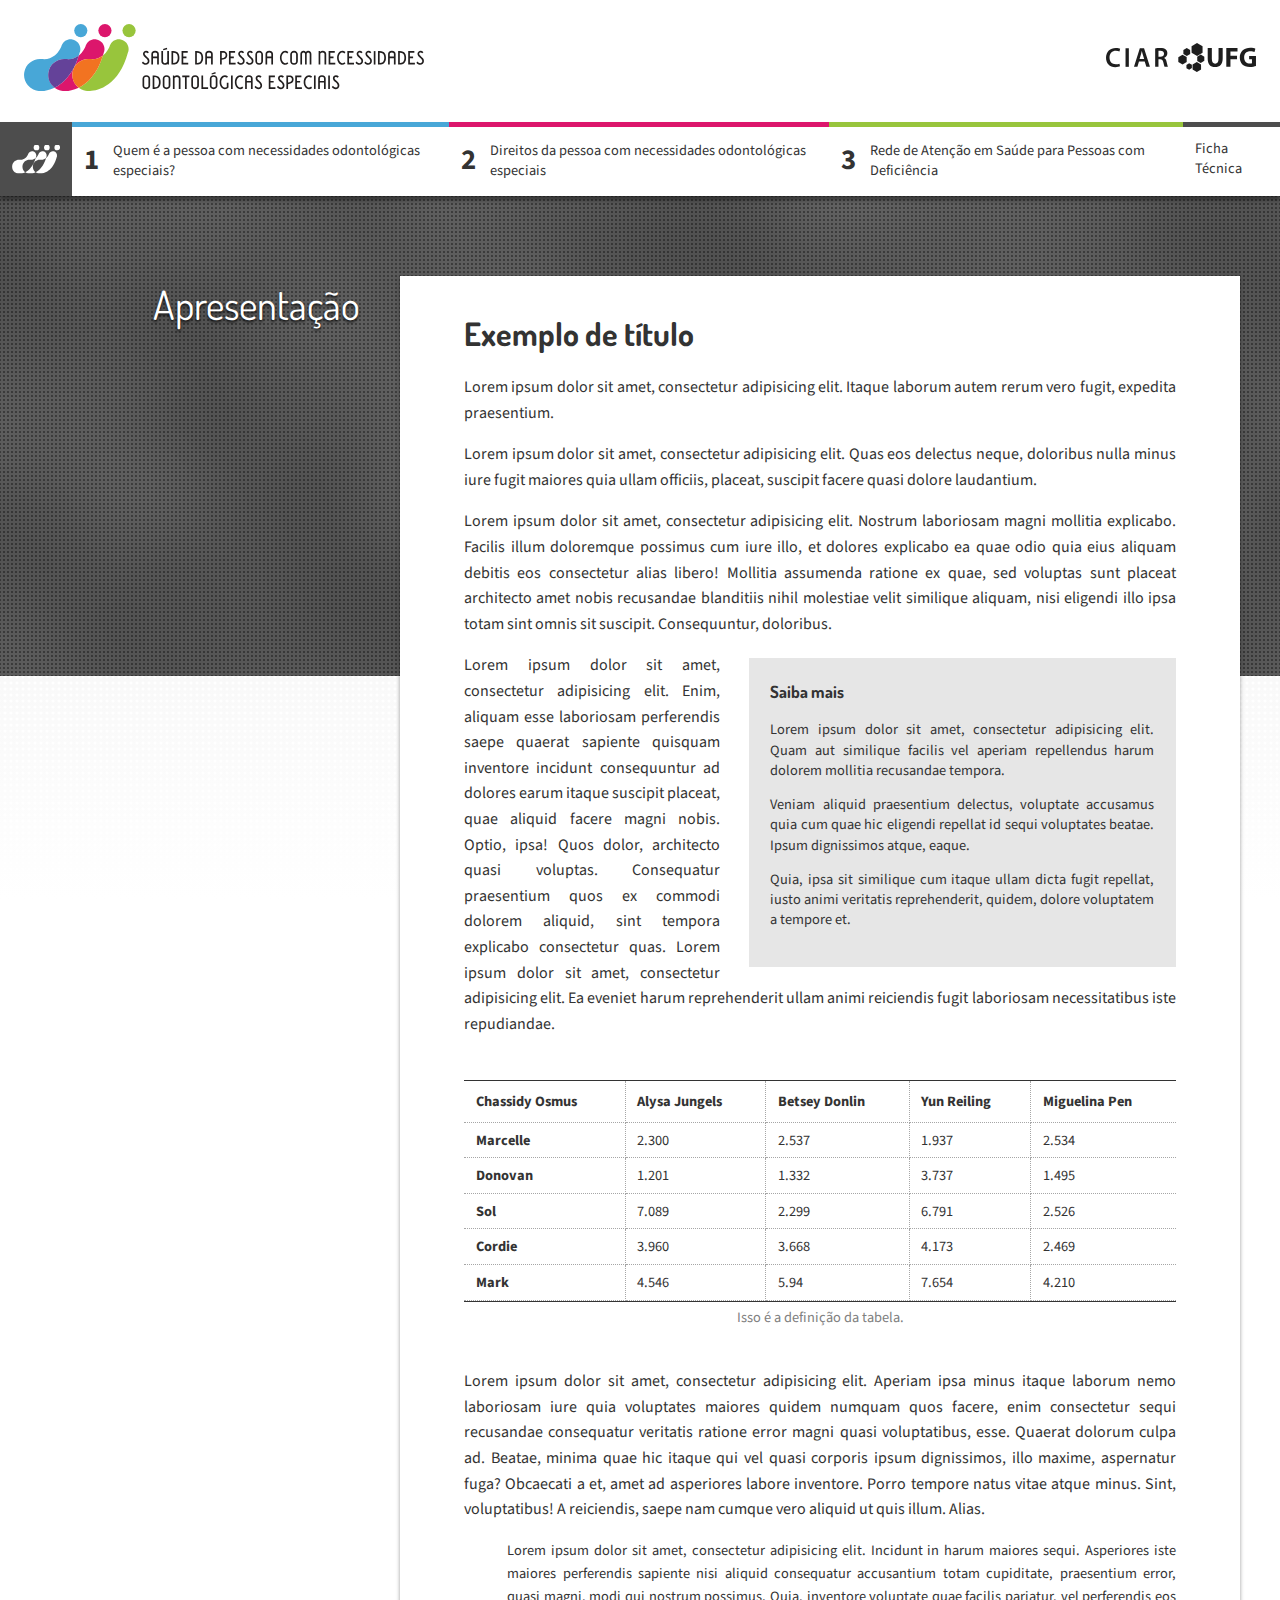
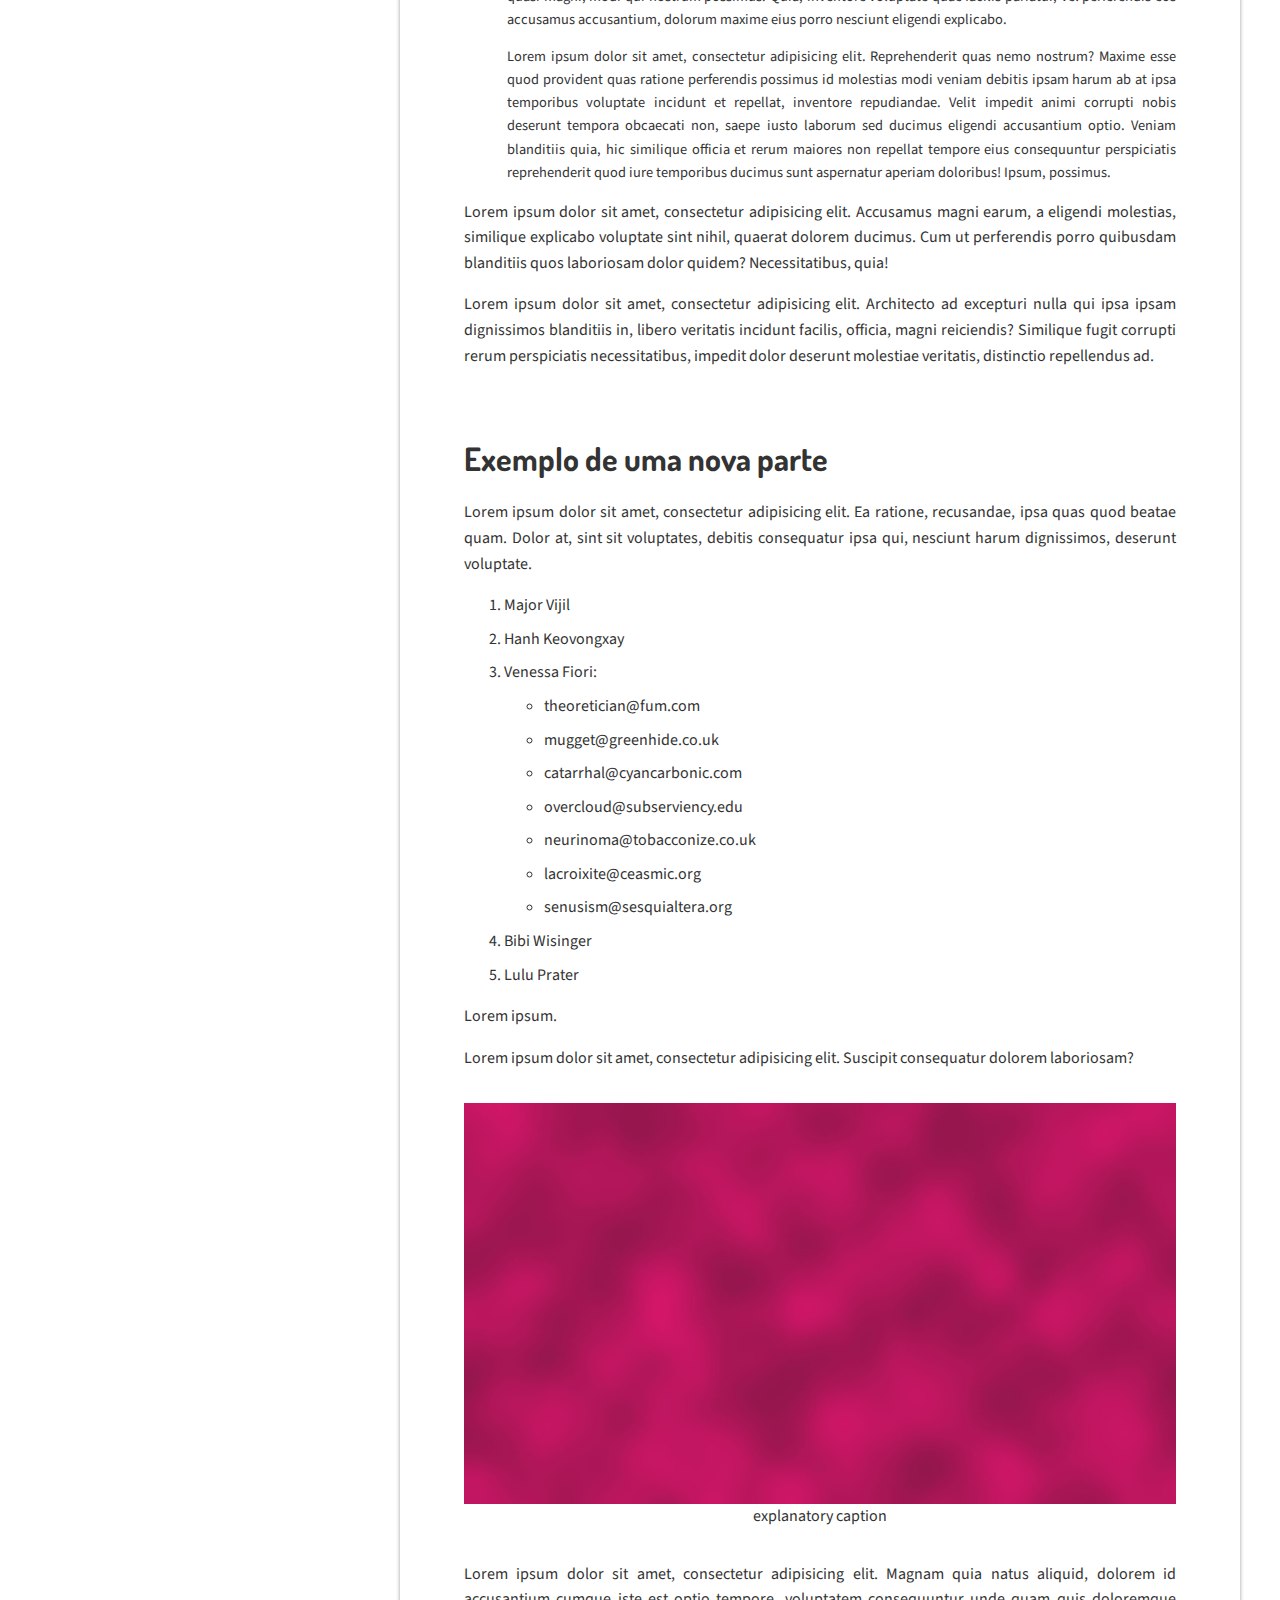
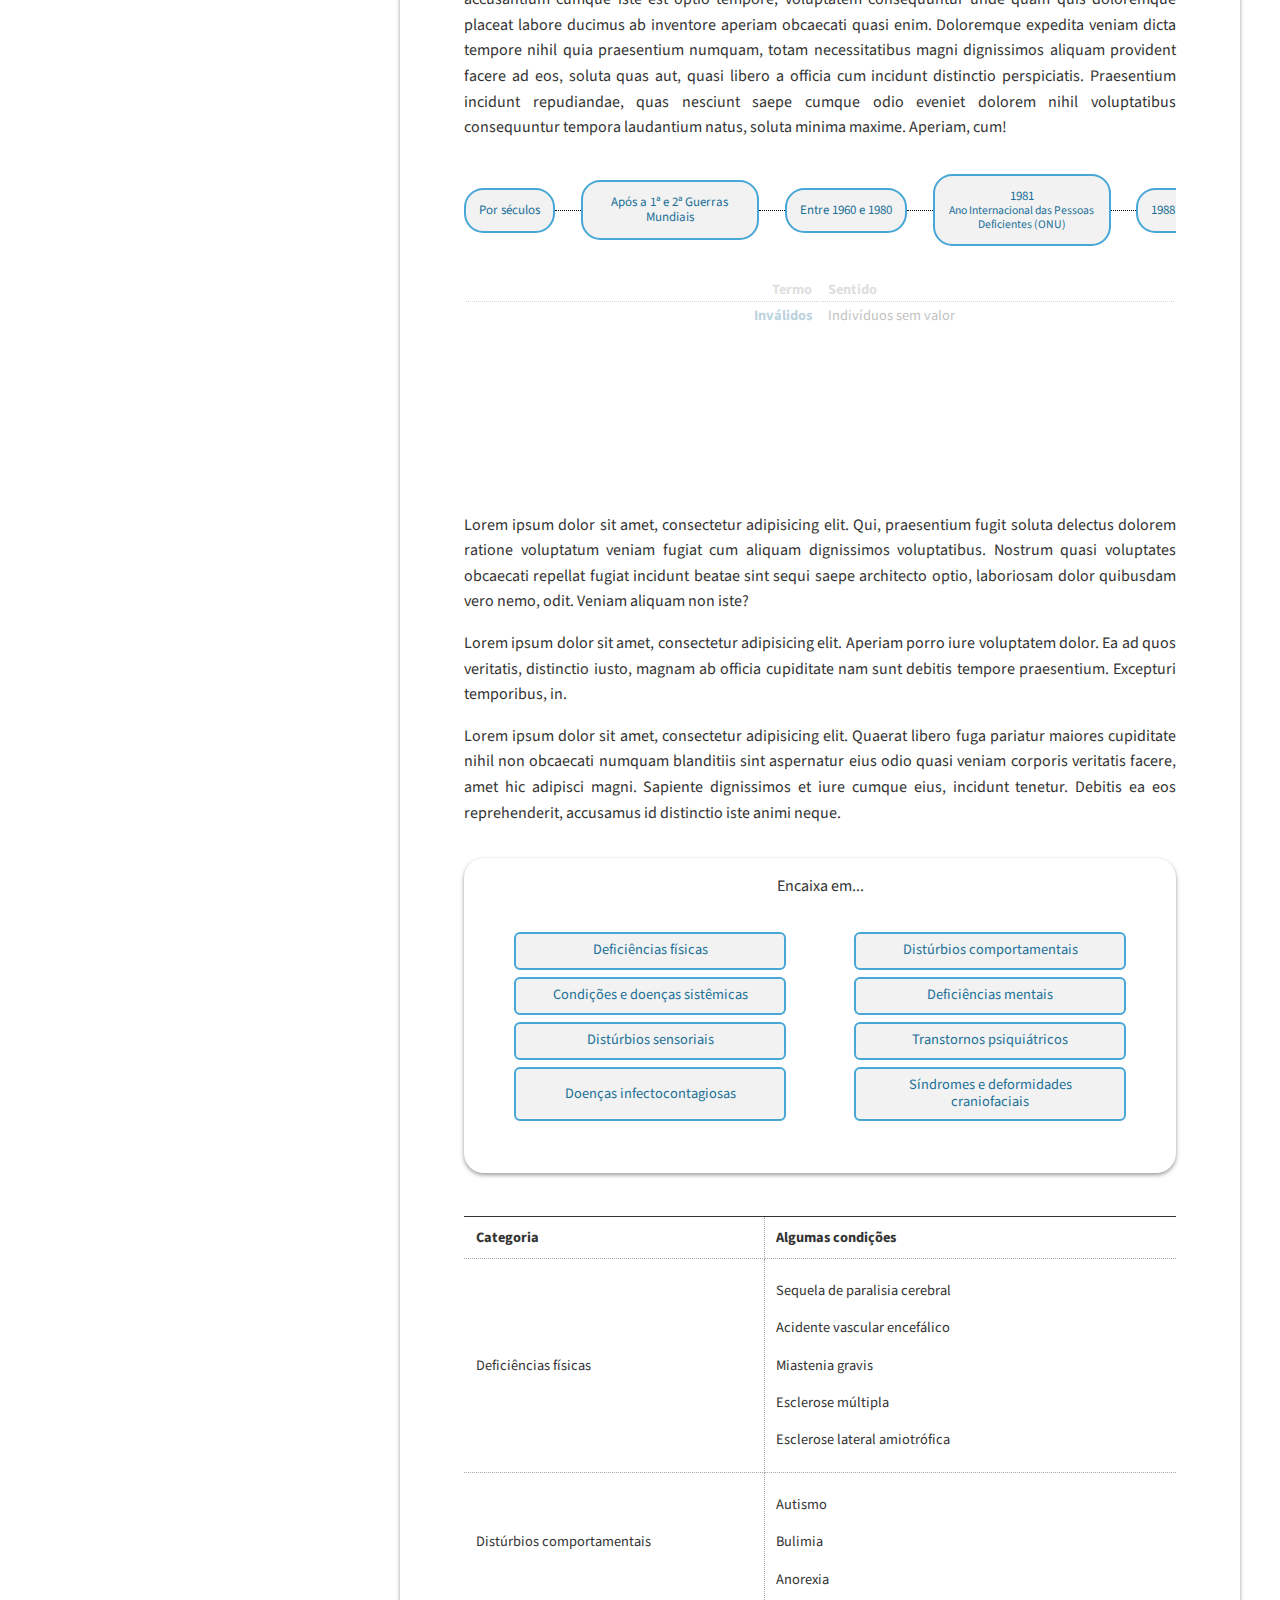
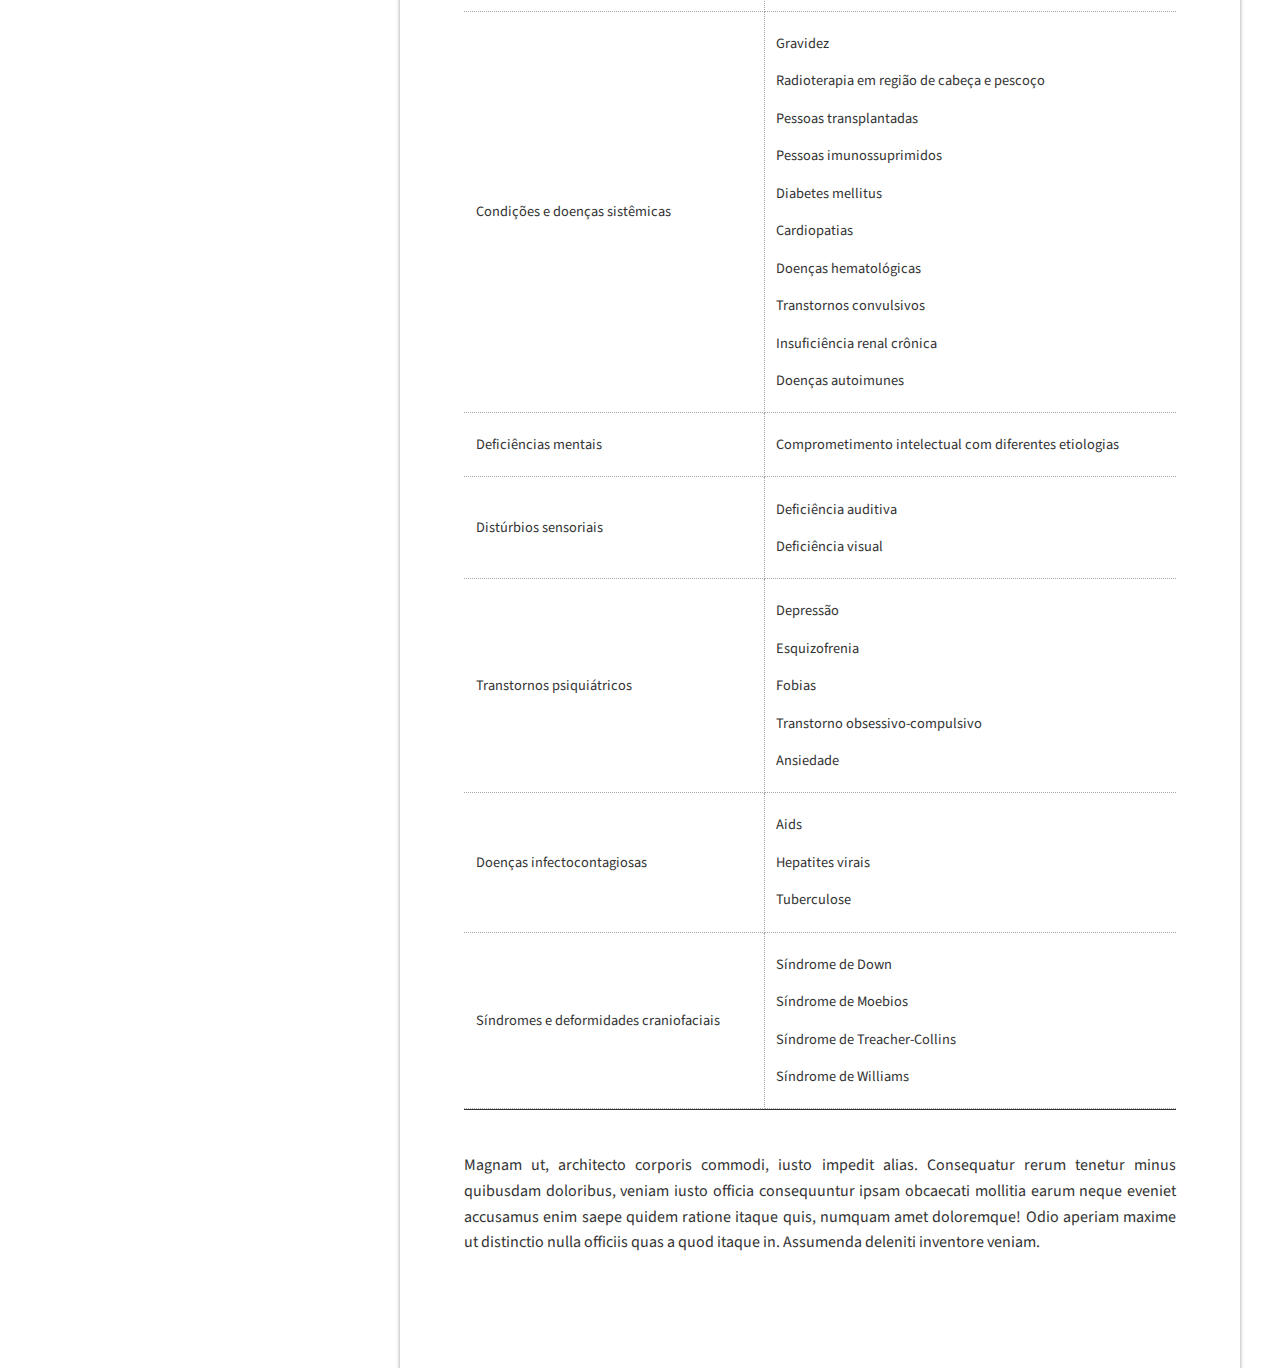
==== commit e801d3a6: "Quiz: Correções texto + JS + icone + estilo" ====
--- a/index.html
+++ b/index.html
@@ -296,28 +296,34 @@
 				<p>Lorem ipsum dolor sit amet, consectetur adipisicing elit. Aperiam porro iure voluptatem dolor. Ea ad quos veritatis, distinctio iusto, magnam ab officia cupiditate nam sunt debitis tempore praesentium. Excepturi temporibus, in.</p>
 				<p>Lorem ipsum dolor sit amet, consectetur adipisicing elit. Quaerat libero fuga pariatur maiores cupiditate nihil non obcaecati numquam blanditiis sint aspernatur eius odio quasi veniam corporis veritatis facere, amet hic adipisci magni. Sapiente dignissimos et iure cumque eius, incidunt tenetur. Debitis ea eos reprehenderit, accusamus id distinctio iste animi neque.</p>
 
+
+
 				<section class="quiz">
 
-					<div class="contador">
+					
+					<div class="pergunta">
+						<p class="texto-condicao"></p>
+						<p>Encaixa em...</p>
+					</div>
+
+					<div class="alternativas">
+						<button>Deficiências físicas</button>
+						<button>Distúrbios comportamentais</button>
+						<button>Condições e doenças sistêmicas</button>
+						<button>Deficiências mentais</button>
+						<button>Distúrbios sensoriais</button>
+						<button>Transtornos psiquiátricos</button>
+						<button>Doenças infectocontagiosas</button>
+						<button>Síndromes e deformidades craniofaciais</button>
+					</div>
+
+						<div class="contador">
 						
 					</div>
-					
-					<div class="pergunta">
-						<p class="texto-condicao">Comprometimento intelectual com diferentes etiologias</p>
-						<p>É considerado um(a)...</p>
-					</div>
-
-					<div class="alternativas">
-						<button>Deficiência física</button>
-						<button>Distúrbio comportamental</button>
-						<button>Condição ou doença sistêmica</button>
-						<button>Deficiência mental</button>
-						<button>Distúrbio sensorial</button>
-						<button>Transtorno psiquiátrico</button>
-						<button>Doença infectocontagiosa</button>
-						<button>Síndrome ou deformidade craniofacial</button>
-					</div>
 				</section>
+
+
+
 
 				<table class="resposta-quiz">
 					<thead>
@@ -329,7 +335,7 @@
 
 					<tbody>
 						<tr>
-							<td>Deficiência física</td>
+							<td>Deficiências físicas</td>
 							<td>
 								<p>Sequela de paralisia cerebral </p>
 								<p>Acidente vascular encefálico </p>
@@ -368,7 +374,7 @@
 
 
 						<tr>
-							<td>Deficiência mental</td>
+							<td>Deficiências mentais</td>
 							<td>
 								<p>Comprometimento intelectual com diferentes etiologias</p>
 							</td>
--- a/assets/css/style.css
+++ b/assets/css/style.css
@@ -943,41 +943,82 @@
               font-size: 0.9em; }
       main article.container section.conteudo section.quiz {
         margin: 2em 0;
-        text-align: left; }
-        main article.container section.conteudo section.quiz div.contador {
-          display: -webkit-box;
-          display: -moz-box;
-          display: box;
-          display: -webkit-flex;
-          display: -moz-flex;
-          display: -ms-flexbox;
-          display: flex;
-          -webkit-box-pack: center;
-          -moz-box-pack: center;
-          box-pack: center;
-          -webkit-justify-content: center;
-          -moz-justify-content: center;
-          -ms-justify-content: center;
-          -o-justify-content: center;
-          justify-content: center;
-          -ms-flex-pack: center;
-          margin-bottom: 1em; }
-          main article.container section.conteudo section.quiz div.contador div {
-            width: 10px;
-            height: 10px;
-            border-radius: 50%;
-            border: 1px solid black;
-            margin-right: 5px; }
+        text-align: left;
+        padding: 1em;
+        border-radius: 20px;
+        box-shadow: 0px 2px 4px rgba(0, 0, 0, 0.4); }
         main article.container section.conteudo section.quiz div.pergunta {
           margin-bottom: 2em; }
           main article.container section.conteudo section.quiz div.pergunta p {
             text-align: center;
             margin: 0; }
             main article.container section.conteudo section.quiz div.pergunta p.texto-condicao {
-              color: #48a7d7;
+              color: #217098;
               font-size: 1.5em;
               font-weight: bold;
               line-height: 1.2; }
+@-webkit-keyframes enunSome {
+  0% {
+    -webkit-transform: translateX(0px);
+    opacity: 1; }
+  100% {
+    -webkit-transform: translateX(-100px);
+    opacity: 0; } }
+@-moz-keyframes enunSome {
+  0% {
+    -moz-transform: translateX(0px);
+    opacity: 1; }
+  100% {
+    -moz-transform: translateX(-100px);
+    opacity: 0; } }
+@keyframes enunSome {
+  0% {
+    -webkit-transform: translateX(0px);
+    -moz-transform: translateX(0px);
+    -ms-transform: translateX(0px);
+    -o-transform: translateX(0px);
+    transform: translateX(0px);
+    opacity: 1; }
+  100% {
+    -webkit-transform: translateX(-100px);
+    -moz-transform: translateX(-100px);
+    -ms-transform: translateX(-100px);
+    -o-transform: translateX(-100px);
+    transform: translateX(-100px);
+    opacity: 0; } }
+@-webkit-keyframes enunAparece {
+  0% {
+    -webkit-transform: translateX(100px);
+    opacity: 0; }
+  100% {
+    -webkit-transform: translateX(0px);
+    opacity: 1; } }
+@-moz-keyframes enunAparece {
+  0% {
+    -moz-transform: translateX(100px);
+    opacity: 0; }
+  100% {
+    -moz-transform: translateX(0px);
+    opacity: 1; } }
+@keyframes enunAparece {
+  0% {
+    -webkit-transform: translateX(100px);
+    -moz-transform: translateX(100px);
+    -ms-transform: translateX(100px);
+    -o-transform: translateX(100px);
+    transform: translateX(100px);
+    opacity: 0; }
+  100% {
+    -webkit-transform: translateX(0px);
+    -moz-transform: translateX(0px);
+    -ms-transform: translateX(0px);
+    -o-transform: translateX(0px);
+    transform: translateX(0px);
+    opacity: 1; } }
+              main article.container section.conteudo section.quiz div.pergunta p.texto-condicao.some {
+                animation: enunSome 0.2s ease-in 0s 1 normal forwards; }
+              main article.container section.conteudo section.quiz div.pergunta p.texto-condicao.volta {
+                animation: enunAparece 0.2s ease-out 0s 1 normal forwards; }
         main article.container section.conteudo section.quiz div.alternativas {
           font-size: 0.9em;
           display: -webkit-box;
@@ -1002,7 +1043,8 @@
           -webkit-flex-wrap: wrap;
           -moz-flex-wrap: wrap;
           -ms-flex-wrap: wrap;
-          flex-wrap: wrap; }
+          flex-wrap: wrap;
+          margin-bottom: 2em; }
           main article.container section.conteudo section.quiz div.alternativas button {
             margin-bottom: 0.5em;
             width: 40%;
@@ -1011,6 +1053,12 @@
             position: relative;
             border-radius: 6px;
             border: 2px solid #48a7d7;
+            -webkit-transition: all 0.2s linear;
+            -moz-transition: all 0.2s linear;
+            transition: all 0.2s linear;
+            -webkit-transition-property: background-color, color, border, opacity;
+            -moz-transition-property: background-color, color, border, opacity;
+            transition-property: background-color, color, border, opacity;
             outline: none;
             display: inline-block;
             -webkit-appearance: none;
@@ -1025,11 +1073,168 @@
             font-family: "Source Sans Pro", sans-serif;
             text-align: center;
             color: #217098; }
-            main article.container section.conteudo section.quiz div.alternativas button:hover {
-              cursor: pointer; }
+            main article.container section.conteudo section.quiz div.alternativas button[disabled] {
+              opacity: 0.3; }
+            main article.container section.conteudo section.quiz div.alternativas button:not([disabled]):hover {
+              cursor: pointer;
+              color: white;
+              background-color: #48a7d7; }
             main article.container section.conteudo section.quiz div.alternativas button span {
               display: block;
               font-size: 0.9em; }
+@-webkit-keyframes animMostrarCerta {
+  0% {
+    background-color: inherit;
+    color: inherit;
+    border-color: inherit; }
+  0.01% {
+    background-color: #89b235;
+    color: white;
+    border-color: #89b235; }
+  10% {
+    background-color: #89b235;
+    color: white;
+    border-color: #89b235; }
+  10.01% {
+    background-color: inherit;
+    color: inherit;
+    border-color: inherit; }
+  20% {
+    background-color: inherit;
+    color: inherit;
+    border-color: inherit; }
+  20.01% {
+    background-color: #89b235;
+    color: white;
+    border-color: #89b235; }
+  100% {
+    background-color: #89b235;
+    color: white;
+    border-color: #89b235; } }
+@-moz-keyframes animMostrarCerta {
+  0% {
+    background-color: inherit;
+    color: inherit;
+    border-color: inherit; }
+  0.01% {
+    background-color: #89b235;
+    color: white;
+    border-color: #89b235; }
+  10% {
+    background-color: #89b235;
+    color: white;
+    border-color: #89b235; }
+  10.01% {
+    background-color: inherit;
+    color: inherit;
+    border-color: inherit; }
+  20% {
+    background-color: inherit;
+    color: inherit;
+    border-color: inherit; }
+  20.01% {
+    background-color: #89b235;
+    color: white;
+    border-color: #89b235; }
+  100% {
+    background-color: #89b235;
+    color: white;
+    border-color: #89b235; } }
+@keyframes animMostrarCerta {
+  0% {
+    background-color: inherit;
+    color: inherit;
+    border-color: inherit; }
+  0.01% {
+    background-color: #89b235;
+    color: white;
+    border-color: #89b235; }
+  10% {
+    background-color: #89b235;
+    color: white;
+    border-color: #89b235; }
+  10.01% {
+    background-color: inherit;
+    color: inherit;
+    border-color: inherit; }
+  20% {
+    background-color: inherit;
+    color: inherit;
+    border-color: inherit; }
+  20.01% {
+    background-color: #89b235;
+    color: white;
+    border-color: #89b235; }
+  100% {
+    background-color: #89b235;
+    color: white;
+    border-color: #89b235; } }
+            main article.container section.conteudo section.quiz div.alternativas button.acertou {
+              background-color: #89b235;
+              color: white;
+              border-color: #89b235;
+              opacity: 1; }
+            main article.container section.conteudo section.quiz div.alternativas button.errou {
+              background-color: #B30002;
+              color: white;
+              border-color: #B30002;
+              opacity: 1; }
+            main article.container section.conteudo section.quiz div.alternativas button.mostrarCerto {
+              -webkit-animation: animMostrarCerta 1s linear 0s 1 normal forwards;
+              -moz-animation: animMostrarCerta 1s linear 0s 1 normal forwards;
+              animation: animMostrarCerta 1s linear 0s 1 normal forwards;
+              opacity: 1; }
+        main article.container section.conteudo section.quiz div.contador {
+          display: -webkit-box;
+          display: -moz-box;
+          display: box;
+          display: -webkit-flex;
+          display: -moz-flex;
+          display: -ms-flexbox;
+          display: flex;
+          -webkit-box-pack: center;
+          -moz-box-pack: center;
+          box-pack: center;
+          -webkit-justify-content: center;
+          -moz-justify-content: center;
+          -ms-justify-content: center;
+          -o-justify-content: center;
+          justify-content: center;
+          -ms-flex-pack: center; }
+          main article.container section.conteudo section.quiz div.contador div {
+            width: 16px;
+            height: 16px;
+            border-radius: 50%;
+            border: 1px solid #217098;
+            background-color: transparent;
+            -webkit-transition: all 0.1s linear;
+            -moz-transition: all 0.1s linear;
+            transition: all 0.1s linear;
+            -webkit-transition-property: background-color, border;
+            -moz-transition-property: background-color, border;
+            transition-property: background-color, border;
+            margin-right: 8px;
+            position: relative;
+            overflow: hidden; }
+            main article.container section.conteudo section.quiz div.contador div:before {
+              content: '';
+              position: absolute;
+              width: 100%;
+              height: 100%;
+              background-size: cover;
+              background-repeat: no-repeat; }
+            main article.container section.conteudo section.quiz div.contador div.atual {
+              background-color: #217098; }
+            main article.container section.conteudo section.quiz div.contador div.errou {
+              background-color: #B30002;
+              border-color: #B30002; }
+              main article.container section.conteudo section.quiz div.contador div.errou:before {
+                background-image: url(../img/icon_errado.svg); }
+            main article.container section.conteudo section.quiz div.contador div.acertou {
+              background-color: #89b235;
+              border-color: #89b235; }
+              main article.container section.conteudo section.quiz div.contador div.acertou:before {
+                background-image: url(../img/icon_certo.svg); }
     main article.container section.conteudo {
       -webkit-flex-shrink: 0;
       -moz-flex-shrink: 0;
@@ -1039,6 +1244,7 @@
       padding: 2em 4em 6em;
       background-color: white;
       z-index: 2;
-      box-shadow: 0px 2px 4px rgba(0, 0, 0, 0.4); }
+      box-shadow: 0px 2px 4px rgba(0, 0, 0, 0.4);
+      overflow-x: hidden; }
 
 /*# sourceMappingURL=style.css.map */
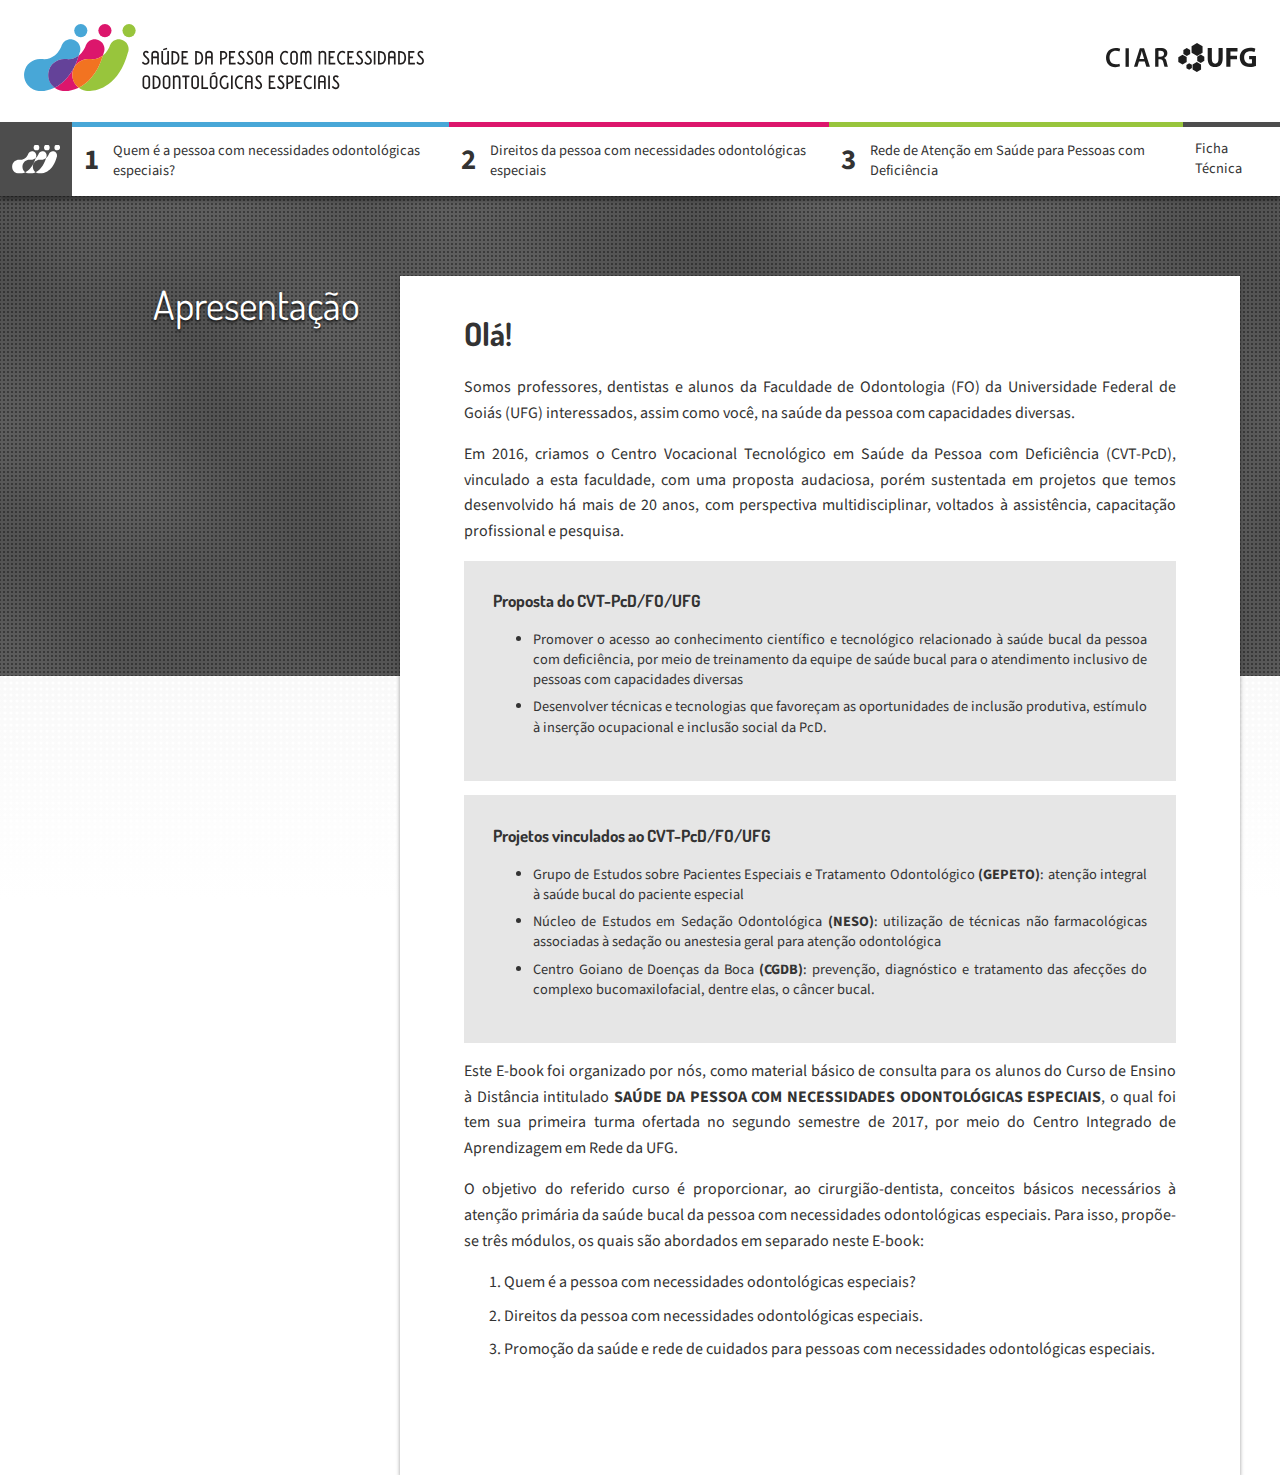
==== commit a94170db: "Ultimo para lançamento." ====
--- a/index.html
+++ b/index.html
@@ -27,11 +27,11 @@
 			<span class="numero">1</span>
 			<span class='nome'>Quem é a pessoa com necessidades odontológicas especiais?</span>
 		</a>
-		<a href="modulo2.html" class="modulo m2">
+		<a href="#" disabled class="modulo m2">
 			<span class="numero">2</span>
 			<span class='nome'>Direitos da pessoa com necessidades odontológicas especiais</span>
 		</a>
-		<a href="modulo3.html" class="modulo m3">
+		<a href="#" disabled class="modulo m3">
 			<span class="numero">3</span>
 			<span class='nome'>Rede de Atenção em Saúde para Pessoas com Deficiência</span>
 		</a>
@@ -44,387 +44,39 @@
 		<article class="container">
 			<h1 class="sem-numero">Apresentação</h1>
 			<section class="conteudo">
-				<h2>Exemplo de título</h2>
-				<p>Lorem ipsum dolor sit amet, consectetur adipisicing elit. Itaque laborum autem rerum vero fugit, expedita praesentium.</p>
-				<p>Lorem ipsum dolor sit amet, consectetur adipisicing elit. Quas eos delectus neque, doloribus nulla minus iure fugit maiores quia ullam officiis, placeat, suscipit facere quasi dolore laudantium.</p>
-				<p>Lorem ipsum dolor sit amet, consectetur adipisicing elit. Nostrum laboriosam magni mollitia explicabo. Facilis illum doloremque possimus cum iure illo, et dolores explicabo ea quae odio quia eius aliquam debitis eos consectetur alias libero! Mollitia assumenda ratione ex quae, sed voluptas sunt placeat architecto amet nobis recusandae blanditiis nihil molestiae velit similique aliquam, nisi eligendi illo ipsa totam sint omnis sit suscipit. Consequuntur, doloribus.</p>
 
-				<div class='saiba-mais'>
-					<h3>Saiba mais</h3>
-					<p>Lorem ipsum dolor sit amet, consectetur adipisicing elit. Quam aut similique facilis vel aperiam repellendus harum dolorem mollitia recusandae tempora.</p>
-					<p>Veniam aliquid praesentium delectus, voluptate accusamus quia cum quae hic eligendi repellat id sequi voluptates beatae. Ipsum dignissimos atque, eaque.</p>
-					<p>Quia, ipsa sit similique cum itaque ullam dicta fugit repellat, iusto animi veritatis reprehenderit, quidem, dolore voluptatem a tempore et.</p>
+				<h2>Olá!</h2>
+				<p>Somos professores, dentistas e alunos da Faculdade de Odontologia (FO) da Universidade Federal de Goiás (UFG) interessados, assim como você, na saúde da pessoa com capacidades diversas.</p>
+
+				<p>Em 2016, criamos o Centro Vocacional Tecnológico em Saúde da Pessoa com Deficiência (CVT-PcD), vinculado a esta faculdade, com uma proposta audaciosa, porém sustentada em projetos que temos desenvolvido há mais de 20 anos, com perspectiva multidisciplinar, voltados à assistência, capacitação profissional e pesquisa.</p>
+
+				<div class="saiba-mais">
+					<h3>Proposta do CVT-PcD/FO/UFG</h3>
+					<ul>
+						<li>Promover o acesso ao conhecimento científico e tecnológico relacionado à saúde bucal da pessoa com deficiência, por meio de treinamento da equipe de saúde bucal para o atendimento inclusivo de pessoas com capacidades diversas</li>
+						<li>Desenvolver técnicas e tecnologias que favoreçam as oportunidades de inclusão produtiva, estímulo à inserção ocupacional e inclusão social da PcD.</li>
+					</ul>
+				</div>
+				
+				<div class="saiba-mais">
+					<h3>Projetos vinculados ao CVT-PcD/FO/UFG</h3>
+					<ul>
+						<li>Grupo de Estudos sobre Pacientes Especiais e Tratamento Odontológico <strong>(GEPETO)</strong>: atenção integral à saúde bucal do paciente especial </li>
+						<li>Núcleo de Estudos em Sedação Odontológica <strong>(NESO)</strong>: utilização de técnicas não farmacológicas associadas à sedação ou anestesia geral para atenção odontológica</li>
+						<li>Centro Goiano de Doenças da Boca <strong>(CGDB)</strong>: prevenção, diagnóstico e tratamento das afecções do complexo bucomaxilofacial, dentre elas, o câncer bucal.</li>
+					</ul>
 				</div>
 
-				<p>Lorem ipsum dolor sit amet, consectetur adipisicing elit. Enim, aliquam esse laboriosam perferendis saepe quaerat sapiente quisquam inventore incidunt consequuntur ad dolores earum itaque suscipit placeat, quae aliquid facere magni nobis. Optio, ipsa! Quos dolor, architecto quasi voluptas. Consequatur praesentium quos ex commodi dolorem aliquid, sint tempora explicabo consectetur quas. Lorem ipsum dolor sit amet, consectetur adipisicing elit. Ea eveniet harum reprehenderit ullam animi reiciendis fugit laboriosam necessitatibus iste repudiandae.</p>
-				<table>
-					<caption>Isso é a definição da tabela.</caption>
-					<thead>
-						<tr>
-							<th>Chassidy Osmus</th>
-							<th>Alysa Jungels</th>
-							<th>Betsey Donlin</th>
-							<th>Yun Reiling</th>
-							<th>Miguelina Pen</th>
-						</tr>
-					</thead>
-					<tbody>
-						<tr>
-							<th>Marcelle</th>
-							<td>2.300</td>
-							<td>2.537</td>
-							<td>1.937</td>
-							<td>2.534</td>
-						</tr>
-						<tr>
-							<th>Donovan</th>
-							<td>1.201</td>
-							<td>1.332</td>
-							<td>3.737</td>
-							<td>1.495</td>
-						</tr>
-						<tr>
-							<th>Sol</th>
-							<td>7.089</td>
-							<td>2.299</td>
-							<td>6.791</td>
-							<td>2.526</td>
-						</tr>
-						<tr>
-							<th>Cordie</th>
-							<td>3.960</td>
-							<td>3.668</td>
-							<td>4.173</td>
-							<td>2.469</td>
-						</tr>
-						<tr>
-							<th>Mark</th>
-							<td>4.546</td>
-							<td>5.94</td>
-							<td>7.654</td>
-							<td>4.210</td>
-						</tr>
-					</tbody>
-				</table>
-				<p>Lorem ipsum dolor sit amet, consectetur adipisicing elit. Aperiam ipsa minus itaque laborum nemo laboriosam iure quia voluptates maiores quidem numquam quos facere, enim consectetur sequi recusandae consequatur veritatis ratione error magni quasi voluptatibus, esse. Quaerat dolorum culpa ad. Beatae, minima quae hic itaque qui vel quasi corporis ipsum dignissimos, illo maxime, aspernatur fuga? Obcaecati a et, amet ad asperiores labore inventore. Porro tempore natus vitae atque minus. Sint, voluptatibus! A reiciendis, saepe nam cumque vero aliquid ut quis illum. Alias.</p>
+				<p>Este E-book foi organizado por nós, como material básico de consulta para os alunos do Curso de Ensino à Distância intitulado <strong>SAÚDE DA PESSOA COM NECESSIDADES ODONTOLÓGICAS ESPECIAIS</strong>, o qual foi tem sua primeira turma ofertada no segundo semestre de 2017, por meio do Centro Integrado de Aprendizagem em Rede da UFG.</p>
 
-				<blockquote>
-					<p>Lorem ipsum dolor sit amet, consectetur adipisicing elit. Incidunt in harum maiores sequi. Asperiores iste maiores perferendis sapiente nisi aliquid consequatur accusantium totam cupiditate, praesentium error, quasi magni, modi qui nostrum possimus. Quia, inventore voluptate quae facilis pariatur, vel perferendis eos accusamus accusantium, dolorum maxime eius porro nesciunt eligendi explicabo.</p>
-					<p>Lorem ipsum dolor sit amet, consectetur adipisicing elit. Reprehenderit quas nemo nostrum? Maxime esse quod provident quas ratione perferendis possimus id molestias modi veniam debitis ipsam harum ab at ipsa temporibus voluptate incidunt et repellat, inventore repudiandae. Velit impedit animi corrupti nobis deserunt tempora obcaecati non, saepe iusto laborum sed ducimus eligendi accusantium optio. Veniam blanditiis quia, hic similique officia et rerum maiores non repellat tempore eius consequuntur perspiciatis reprehenderit quod iure temporibus ducimus sunt aspernatur aperiam doloribus! Ipsum, possimus.</p>
-				</blockquote>
-				<p>Lorem ipsum dolor sit amet, consectetur adipisicing elit. Accusamus magni earum, a eligendi molestias, similique explicabo voluptate sint nihil, quaerat dolorem ducimus. Cum ut perferendis porro quibusdam blanditiis quos laboriosam dolor quidem? Necessitatibus, quia!</p>
-				<p>Lorem ipsum dolor sit amet, consectetur adipisicing elit. Architecto ad excepturi nulla qui ipsa ipsam dignissimos blanditiis in, libero veritatis incidunt facilis, officia, magni reiciendis? Similique fugit corrupti rerum perspiciatis necessitatibus, impedit dolor deserunt molestiae veritatis, distinctio repellendus ad.</p>
-				<h2>Exemplo de uma nova parte</h2>
-				<p>Lorem ipsum dolor sit amet, consectetur adipisicing elit. Ea ratione, recusandae, ipsa quas quod beatae quam. Dolor at, sint sit voluptates, debitis consequatur ipsa qui, nesciunt harum dignissimos, deserunt voluptate.</p>
+				<p>O objetivo do referido curso é proporcionar, ao cirurgião-dentista, conceitos básicos necessários à atenção primária da saúde bucal da pessoa com necessidades odontológicas especiais. Para isso, propõe-se três módulos, os quais são abordados em separado neste E-book:</p>
 				<ol>
-					<li>Major Vijil</li>
-					<li>Hanh Keovongxay</li>
-					<li>Venessa Fiori:
-						<ul>
-							<li>theoretician@fum.com</li>
-							<li>mugget@greenhide.co.uk</li>
-							<li>catarrhal@cyancarbonic.com</li>
-							<li>overcloud@subserviency.edu</li>
-							<li>neurinoma@tobacconize.co.uk</li>
-							<li>lacroixite@ceasmic.org</li>
-							<li>senusism@sesquialtera.org</li>
-						</ul>
-					</li>
-					<li>Bibi Wisinger</li>
-					<li>Lulu Prater</li>
+					<li>Quem é a pessoa com necessidades odontológicas especiais?</li>
+					<li>Direitos da pessoa com necessidades odontológicas especiais.</li>
+					<li>Promoção da saúde e rede de cuidados para pessoas com necessidades odontológicas especiais.</li>
 				</ol>
+				
 
-				<p>Lorem ipsum.</p>
-				<p>Lorem ipsum dolor sit amet, consectetur adipisicing elit. Suscipit consequatur dolorem laboriosam?</p>
-				<figure>
-					<img src="assets/img/bg_vermelho.jpg" alt="">
-					<figcaption>explanatory caption</figcaption>
-					
-				</figure>
-				<p>Lorem ipsum dolor sit amet, consectetur adipisicing elit. Magnam quia natus aliquid, dolorem id accusantium cumque iste est optio tempore, voluptatem consequuntur unde quam quis doloremque placeat labore ducimus ab inventore aperiam obcaecati quasi enim. Doloremque expedita veniam dicta tempore nihil quia praesentium numquam, totam necessitatibus magni dignissimos aliquam provident facere ad eos, soluta quas aut, quasi libero a officia cum incidunt distinctio perspiciatis. Praesentium incidunt repudiandae, quas nesciunt saepe cumque odio eveniet dolorem nihil voluptatibus consequuntur tempora laudantium natus, soluta minima maxime. Aperiam, cum!</p>
-
-				<section class="timeline"> <!-- @@@@@@ INICIO DA TIMELINE @@@@@@ -->
-					<div class="tempos">
-						<div class="scroller">
-							<button>Por séculos</button><button>
-							Após a 1ª e 2ª Guerras Mundiais</button><button>
-							Entre 1960 e 1980</button><button>
-							1981<span>Ano Internacional das Pessoas Deficientes (ONU)</span></button><button>
-							1988 a 1993</button><button>
-							Década de 1990</button><button>
-							Século XXI</button>
-						</div>
-					</div>
-					<div class="textos">
-						<div class="scroller">
-							
-							<table class="item">
-								<thead>
-									<tr>
-										<th><h4>Termo</h4></th>
-										<th><h4>Sentido</h4></th>
-									</tr>
-								</thead>
-								<tbody>
-									<tr>
-										<td><h5>Inválidos</h5></td>
-										<td><p>Indivíduos sem valor</p></td>
-									</tr>
-								</tbody>
-							</table>
-							
-
-							<table class="item">
-								<thead>
-									<tr>
-										<th><h4>Termo</h4></th>
-										<th><h4>Sentido</h4></th>
-									</tr>
-								</thead>
-								<tbody>
-									<tr>
-										<td><h5>Incapacitados</h5></td>
-										<td><p>Indivíduos sem capacidade e, mais tarde, pessoas com capacidade residual</p></td>
-									</tr>
-
-									<tr>
-										<td><h5>Incapazes</h5></td>
-										<td><p>Não capazes de fazer determinadas tarefas devido à deficiência</p></td>
-									</tr>
-								</tbody>
-							</table>
-							
-
-							<table class="item">
-								<thead>
-									<tr>
-										<th><h4>Termo</h4></th>
-										<th><h4>Sentido</h4></th>
-									</tr>
-								</thead>
-								<tbody>
-									<tr>
-										<td><h5>Defeituosos</h5></td>
-										<td><p>Indivíduos com deformidade, principalmente física</p></td>
-									</tr>
-
-									<tr>
-										<td><h5>Deficientes</h5></td>
-										<td><p>Indivíduos com deficiência em geral</p></td>
-									</tr>
-
-									<tr>
-										<td><h5>Excepcionais</h5></td>
-										<td><p>Indivíduos com deficiência intelectual</p></td>
-									</tr>
-								</tbody>
-							</table>
-							
-
-							<table class="item">
-								<thead>
-									<tr>
-										<th><h4>Termo</h4></th>
-										<th><h4>Sentido</h4></th>
-									</tr>
-								</thead>
-								<tbody>
-									<tr>
-										<td><h5>Pessoas Deficientes</h5></td>
-										<td><p>Atribuiu-se o valor “pessoas” àqueles que tinham deficiência, igualando-os em direitos e dignidade a todos</p></td>
-									</tr>
-								</tbody>
-							</table>
-							
-
-							<table class="item">
-								<thead>
-									<tr>
-										<th><h4>Termo</h4></th>
-										<th><h4>Sentido</h4></th>
-									</tr>
-								</thead>
-								<tbody>
-									<tr>
-										<td><h5>Pessoas portadoras de deficiências, Portadores de deficiência</h5></td>
-										<td><p>Atribuiu-se o valor “portar uma deficiência” à pessoa; termo adotado na Constituição Federal e em todas as leis e políticas públicas</p></td>
-									</tr>
-								</tbody>
-							</table>
-							
-
-							<table class="item">
-								<thead>
-									<tr>
-										<th><h4>Termo</h4></th>
-										<th><h4>Sentido</h4></th>
-									</tr>
-								</thead>
-								<tbody>
-									<tr>
-										<td><h5>Pessoas com necessidades especiais, crianças especiais, alunos especiais, pacientes especiais</h5></td>
-										<td><p>Tentou-se amenizar a contundência da palavra “deficientes”</p></td>
-									</tr>
-
-									<tr>
-										<td><h5>Necessidades educacionais especiais</h5></td>
-										<td><p>Pessoas cujas necessidades educacionais especiais se originam de deficiências ou dificuldades de aprendizagem; adotado pela Declaração de Salamanca (1994) pelas Diretrizes Nacionais para a Educação Especial na Educação Básica (2001)e</p></td>
-									</tr>
-								</tbody>
-							</table>
-							
-
-							<table class="item">
-								<thead>
-									<tr>
-										<th><h4>Termo</h4></th>
-										<th><h4>Sentido</h4></th>
-									</tr>
-								</thead>
-								<tbody>
-									<tr>
-										<td><h5>Pessoas com deficiência</h5></td>
-										<td><p>Reconheceu-se os talentos de pessoas com deficiências para mudar a sociedade, visando sua inclusão</p></td>
-									</tr>
-								</tbody>
-							</table>							
-						</div>
-					</div>
-				</section> <!-- @@@@@@ FIM DA TIMELINE @@@@@@ -->
-
-				<p>Lorem ipsum dolor sit amet, consectetur adipisicing elit. Qui, praesentium fugit soluta delectus dolorem ratione voluptatum veniam fugiat cum aliquam dignissimos voluptatibus. Nostrum quasi voluptates obcaecati repellat fugiat incidunt beatae sint sequi saepe architecto optio, laboriosam dolor quibusdam vero nemo, odit. Veniam aliquam non iste?</p>
-				<p>Lorem ipsum dolor sit amet, consectetur adipisicing elit. Aperiam porro iure voluptatem dolor. Ea ad quos veritatis, distinctio iusto, magnam ab officia cupiditate nam sunt debitis tempore praesentium. Excepturi temporibus, in.</p>
-				<p>Lorem ipsum dolor sit amet, consectetur adipisicing elit. Quaerat libero fuga pariatur maiores cupiditate nihil non obcaecati numquam blanditiis sint aspernatur eius odio quasi veniam corporis veritatis facere, amet hic adipisci magni. Sapiente dignissimos et iure cumque eius, incidunt tenetur. Debitis ea eos reprehenderit, accusamus id distinctio iste animi neque.</p>
-
-
-
-				<section class="quiz">
-
-					
-					<div class="pergunta">
-						<p class="texto-condicao"></p>
-						<p>Encaixa em...</p>
-					</div>
-
-					<div class="alternativas">
-						<button>Deficiências físicas</button>
-						<button>Distúrbios comportamentais</button>
-						<button>Condições e doenças sistêmicas</button>
-						<button>Deficiências mentais</button>
-						<button>Distúrbios sensoriais</button>
-						<button>Transtornos psiquiátricos</button>
-						<button>Doenças infectocontagiosas</button>
-						<button>Síndromes e deformidades craniofaciais</button>
-					</div>
-
-						<div class="contador">
-						
-					</div>
-				</section>
-
-
-
-
-				<table class="resposta-quiz">
-					<thead>
-						<tr>
-							<th>Categoria</th>
-							<th>Algumas condições</th>
-						</tr>
-					</thead>
-
-					<tbody>
-						<tr>
-							<td>Deficiências físicas</td>
-							<td>
-								<p>Sequela de paralisia cerebral </p>
-								<p>Acidente vascular encefálico </p>
-								<p>Miastenia gravis</p>
-								<p>Esclerose múltipla</p>
-								<p>Esclerose lateral amiotrófica</p>
-							</td>
-						</tr>
-
-
-						<tr>
-							<td>Distúrbios comportamentais</td>
-							<td>
-								<p>Autismo</p>
-								<p>Bulimia</p>
-								<p>Anorexia</p>
-							</td>
-						</tr>
-
-
-						<tr>
-							<td>Condições e doenças sistêmicas</td>
-							<td>
-								<p>Gravidez</p>
-								<p>Radioterapia em região de cabeça e pescoço </p>
-								<p>Pessoas transplantadas</p>
-								<p>Pessoas imunossuprimidos</p>
-								<p>Diabetes mellitus</p>
-								<p>Cardiopatias</p>
-								<p>Doenças hematológicas</p>
-								<p>Transtornos convulsivos</p>
-								<p>Insuficiência renal crônica</p>
-								<p>Doenças autoimunes</p>
-							</td>
-						</tr>
-
-
-						<tr>
-							<td>Deficiências mentais</td>
-							<td>
-								<p>Comprometimento intelectual com diferentes etiologias</p>
-							</td>
-						</tr>
-
-
-						<tr>
-							<td>Distúrbios sensoriais</td>
-							<td>
-								<p>Deficiência auditiva</p>
-								<p>Deficiência visual</p>
-							</td>
-						</tr>
-
-
-						<tr>
-							<td>Transtornos psiquiátricos</td>
-							<td>
-								<p>Depressão</p>
-								<p>Esquizofrenia</p>
-								<p>Fobias</p>
-								<p>Transtorno obsessivo-compulsivo</p>
-								<p>Ansiedade</p>
-							</td>
-						</tr>
-
-
-						<tr>
-							<td>Doenças infectocontagiosas</td>
-							<td>
-								<p>Aids</p>
-								<p>Hepatites virais</p>
-								<p>Tuberculose</p>
-							</td>
-						</tr>
-
-
-						<tr>
-							<td>Síndromes e deformidades craniofaciais</td>
-							<td>
-								<p>Síndrome de Down</p>
-								<p>Síndrome de Moebios</p>
-								<p>Síndrome de Treacher-Collins</p>
-								<p>Síndrome de Williams</p>
-							</td>
-						</tr>
-					</tbody>
-				</table>
-
-				<p>Magnam ut, architecto corporis commodi, iusto impedit alias. Consequatur rerum tenetur minus quibusdam doloribus, veniam iusto officia consequuntur ipsam obcaecati mollitia earum neque eveniet accusamus enim saepe quidem ratione itaque quis, numquam amet doloremque! Odio aperiam maxime ut distinctio nulla officiis quas a quod itaque in. Assumenda deleniti inventore veniam.</p>
 			</section>
 
 		</article>
@@ -440,11 +92,11 @@
 			<span class="numero">1</span>
 			<span class='nome'>Quem é a pessoa com necessidades odontológicas especiais?</span>
 		</a>
-		<a href="modulo2.html" class="modulo m2">
+		<a href="#" disabled class="modulo m2">
 			<span class="numero">2</span>
 			<span class='nome'>Direitos da pessoa com necessidades odontológicas especiais</span>
 		</a>
-		<a href="modulo3.html" class="modulo m3">
+		<a href="#" disabled class="modulo m3">
 			<span class="numero">3</span>
 			<span class='nome'>Rede de Atenção em Saúde para Pessoas com Deficiência</span>
 		</a>
--- a/assets/css/style.css
+++ b/assets/css/style.css
@@ -556,9 +556,9 @@
       width: 100%;
       background-color: #4d4d4d;
       z-index: 1; }
-    #navpaginas a:not(.atual):hover, #navpaginas a.atual, #navpaginas-fixo a:not(.atual):hover, #navpaginas-fixo a.atual {
+    #navpaginas a:not(.atual):not([disabled]):hover, #navpaginas a.atual, #navpaginas-fixo a:not(.atual):not([disabled]):hover, #navpaginas-fixo a.atual {
       color: white; }
-      #navpaginas a:not(.atual):hover:before, #navpaginas a.atual:before, #navpaginas-fixo a:not(.atual):hover:before, #navpaginas-fixo a.atual:before {
+      #navpaginas a:not(.atual):not([disabled]):hover:before, #navpaginas a.atual:before, #navpaginas-fixo a:not(.atual):not([disabled]):hover:before, #navpaginas-fixo a.atual:before {
         height: 100%; }
     #navpaginas a.atual, #navpaginas-fixo a.atual {
       pointer-events: none; }
@@ -596,11 +596,63 @@
       -moz-flex-grow: 5;
       flex-grow: 5;
       -ms-flex-positive: 5;
+      overflow: hidden;
       padding: 17px 12px 12px; }
       #navpaginas a.modulo span.numero, #navpaginas-fixo a.modulo span.numero {
         font-size: 2em;
         font-weight: bold;
         padding-right: 0.5em; }
+      #navpaginas a.modulo[disabled]:after, #navpaginas-fixo a.modulo[disabled]:after {
+        content: 'Em breve!';
+        text-align: center;
+        font-size: 1.2em;
+        font-weight: bold;
+        position: absolute;
+        display: -webkit-box;
+        display: -moz-box;
+        display: box;
+        display: -webkit-flex;
+        display: -moz-flex;
+        display: -ms-flexbox;
+        display: flex;
+        -webkit-box-align: center;
+        -moz-box-align: center;
+        box-align: center;
+        -webkit-align-items: center;
+        -moz-align-items: center;
+        -ms-align-items: center;
+        -o-align-items: center;
+        align-items: center;
+        -ms-flex-align: center;
+        -webkit-box-pack: center;
+        -moz-box-pack: center;
+        box-pack: center;
+        -webkit-justify-content: center;
+        -moz-justify-content: center;
+        -ms-justify-content: center;
+        -o-justify-content: center;
+        justify-content: center;
+        -ms-flex-pack: center;
+        left: 0;
+        top: 0;
+        width: 100%;
+        height: 100%;
+        background-color: rgba(255, 255, 255, 0.9);
+        -webkit-transition: -webkit-transform 0.1s linear;
+        -moz-transition: -moz-transform 0.1s linear;
+        transition: transform 0.1s linear;
+        -webkit-transform: translateY(-100%);
+        -moz-transform: translateY(-100%);
+        -ms-transform: translateY(-100%);
+        -o-transform: translateY(-100%);
+        transform: translateY(-100%);
+        z-index: 2; }
+      #navpaginas a.modulo[disabled]:hover:after, #navpaginas-fixo a.modulo[disabled]:hover:after {
+        -webkit-transform: translateY(0%);
+        -moz-transform: translateY(0%);
+        -ms-transform: translateY(0%);
+        -o-transform: translateY(0%);
+        transform: translateY(0%); }
       #navpaginas a.modulo.m1:before, #navpaginas-fixo a.modulo.m1:before {
         background-color: #48a7d7; }
       #navpaginas a.modulo.m2:before, #navpaginas-fixo a.modulo.m2:before {
@@ -723,6 +775,8 @@
       hyphenate: hyphen;
       font-size: 16px;
       line-height: 1.6; }
+      main article.container section.conteudo .clear-fix {
+        clear: both; }
       main article.container section.conteudo h2, main article.container section.conteudo h3 {
         font-family: "Dosis", sans-serif; }
         body.modulo1 > main article.container section.conteudo h2, body.modulo1 > main article.container section.conteudo h3 {
@@ -736,14 +790,31 @@
       main article.container section.conteudo h2 {
         margin: 2em 0 0.5em;
         font-size: 2em; }
+      main article.container section.conteudo h4 {
+        font-family: "Source Sans Pro", sans-serif;
+        font-weight: bold;
+        margin: 0;
+        margin-top: 2em; }
+        main article.container section.conteudo h4 + p {
+          margin: 0; }
+      main article.container section.conteudo a[target='blank'] {
+        color: #267fad;
+        word-break: break-all; }
       main article.container section.conteudo .saiba-mais {
-        float: right;
         background-color: #e6e6e6;
-        padding: 1.5em;
-        margin: 5px 0 1em 2em;
-        width: 60%;
+        padding: 2em;
         font-size: 0.9em;
-        line-height: 1.4; }
+        line-height: 1.4;
+        margin: 1em 0; }
+        main article.container section.conteudo .saiba-mais.direita, main article.container section.conteudo .saiba-mais.esquerda {
+          width: 60%;
+          padding: 1.5em; }
+        main article.container section.conteudo .saiba-mais.direita {
+          float: right;
+          margin: 5px 0 1em 2em; }
+        main article.container section.conteudo .saiba-mais.esquerda {
+          float: left;
+          margin: 5px 2em 1em 0; }
       main article.container section.conteudo > table {
         margin: 3em 0;
         font-size: 0.9em;
@@ -944,11 +1015,19 @@
       main article.container section.conteudo section.quiz {
         margin: 2em 0;
         text-align: left;
-        padding: 1em;
-        border-radius: 20px;
-        box-shadow: 0px 2px 4px rgba(0, 0, 0, 0.4); }
+        padding: 2em 0 0;
+        box-shadow: 0px 2px 4px rgba(0, 0, 0, 0.4);
+        position: relative; }
+        main article.container section.conteudo section.quiz > * {
+          -webkit-transition: opacity 0.2s linear;
+          -moz-transition: opacity 0.2s linear;
+          transition: opacity 0.2s linear; }
+          main article.container section.conteudo section.quiz > *.fim {
+            opacity: 0.1;
+            pointer-events: none; }
         main article.container section.conteudo section.quiz div.pergunta {
-          margin-bottom: 2em; }
+          margin-bottom: 2em;
+          padding: 0 1em; }
           main article.container section.conteudo section.quiz div.pergunta p {
             text-align: center;
             margin: 0; }
@@ -1016,8 +1095,12 @@
     transform: translateX(0px);
     opacity: 1; } }
               main article.container section.conteudo section.quiz div.pergunta p.texto-condicao.some {
+                -webkit-animation: enunSome 0.2s ease-in 0s 1 normal forwards;
+                -moz-animation: enunSome 0.2s ease-in 0s 1 normal forwards;
                 animation: enunSome 0.2s ease-in 0s 1 normal forwards; }
               main article.container section.conteudo section.quiz div.pergunta p.texto-condicao.volta {
+                -webkit-animation: enunAparece 0.2s ease-out 0s 1 normal forwards;
+                -moz-animation: enunAparece 0.2s ease-out 0s 1 normal forwards;
                 animation: enunAparece 0.2s ease-out 0s 1 normal forwards; }
         main article.container section.conteudo section.quiz div.alternativas {
           font-size: 0.9em;
@@ -1044,7 +1127,8 @@
           -moz-flex-wrap: wrap;
           -ms-flex-wrap: wrap;
           flex-wrap: wrap;
-          margin-bottom: 2em; }
+          margin-bottom: 4em;
+          padding: 0 1em; }
           main article.container section.conteudo section.quiz div.alternativas button {
             margin-bottom: 0.5em;
             width: 40%;
@@ -1073,6 +1157,25 @@
             font-family: "Source Sans Pro", sans-serif;
             text-align: center;
             color: #217098; }
+            main article.container section.conteudo section.quiz div.alternativas button:after {
+              content: '';
+              position: absolute;
+              height: 20px;
+              width: 20px;
+              left: 5px;
+              top: 50%;
+              -webkit-transform: translateY(-50%);
+              -moz-transform: translateY(-50%);
+              -ms-transform: translateY(-50%);
+              -o-transform: translateY(-50%);
+              transform: translateY(-50%);
+              z-index: 2;
+              background-size: cover;
+              background-repeat: no-repeat;
+              opacity: 0;
+              -webkit-transition: opacity 0.2s linear;
+              -moz-transition: opacity 0.2s linear;
+              transition: opacity 0.2s linear; }
             main article.container section.conteudo section.quiz div.alternativas button[disabled] {
               opacity: 0.3; }
             main article.container section.conteudo section.quiz div.alternativas button:not([disabled]):hover {
@@ -1174,17 +1277,40 @@
               color: white;
               border-color: #89b235;
               opacity: 1; }
+              main article.container section.conteudo section.quiz div.alternativas button.acertou:after {
+                background-image: url(../img/icon_circle_acertou.svg);
+                opacity: 1; }
             main article.container section.conteudo section.quiz div.alternativas button.errou {
               background-color: #B30002;
               color: white;
               border-color: #B30002;
               opacity: 1; }
+              main article.container section.conteudo section.quiz div.alternativas button.errou:after {
+                background-image: url(../img/icon_circle_errou.svg);
+                opacity: 1; }
             main article.container section.conteudo section.quiz div.alternativas button.mostrarCerto {
-              -webkit-animation: animMostrarCerta 1s linear 0s 1 normal forwards;
-              -moz-animation: animMostrarCerta 1s linear 0s 1 normal forwards;
-              animation: animMostrarCerta 1s linear 0s 1 normal forwards;
+              background-color: #89b235;
+              color: white;
+              border-color: #89b235;
+              -webkit-animation: animMostrarCerta 1s linear 0s 1 normal none;
+              -moz-animation: animMostrarCerta 1s linear 0s 1 normal none;
+              animation: animMostrarCerta 1s linear 0s 1 normal none;
               opacity: 1; }
-        main article.container section.conteudo section.quiz div.contador {
+        main article.container section.conteudo section.quiz div.barra-progresso {
+          background-color: #217098;
+          height: 6px;
+          -webkit-transition: width 0.2s ease-out;
+          -moz-transition: width 0.2s ease-out;
+          transition: width 0.2s ease-out;
+          z-index: 3; }
+        main article.container section.conteudo section.quiz div.terminou {
+          position: absolute;
+          top: 0;
+          left: 0;
+          width: 100%;
+          height: 100%;
+          opacity: 0;
+          background-color: white;
           display: -webkit-box;
           display: -moz-box;
           display: box;
@@ -1200,41 +1326,120 @@
           -ms-justify-content: center;
           -o-justify-content: center;
           justify-content: center;
-          -ms-flex-pack: center; }
-          main article.container section.conteudo section.quiz div.contador div {
-            width: 16px;
-            height: 16px;
-            border-radius: 50%;
-            border: 1px solid #217098;
-            background-color: transparent;
-            -webkit-transition: all 0.1s linear;
-            -moz-transition: all 0.1s linear;
-            transition: all 0.1s linear;
-            -webkit-transition-property: background-color, border;
-            -moz-transition-property: background-color, border;
-            transition-property: background-color, border;
-            margin-right: 8px;
+          -ms-flex-pack: center;
+          -webkit-box-align: center;
+          -moz-box-align: center;
+          box-align: center;
+          -webkit-align-items: center;
+          -moz-align-items: center;
+          -ms-align-items: center;
+          -o-align-items: center;
+          align-items: center;
+          -ms-flex-align: center;
+          -webkit-align-content: center;
+          -moz-align-content: center;
+          align-content: center;
+          -ms-flex-line-pack: center;
+          -webkit-box-lines: multiple;
+          -moz-box-lines: multiple;
+          box-lines: multiple;
+          -webkit-flex-wrap: wrap;
+          -moz-flex-wrap: wrap;
+          -ms-flex-wrap: wrap;
+          flex-wrap: wrap;
+          z-index: 2; }
+          main article.container section.conteudo section.quiz div.terminou.dn {
+            display: none; }
+          main article.container section.conteudo section.quiz div.terminou p {
+            font-size: 1.5em;
+            font-weight: bold;
+            text-align: center;
+            width: 100%;
+            opacity: 0; }
+            main article.container section.conteudo section.quiz div.terminou p span {
+              color: #217098; }
+          main article.container section.conteudo section.quiz div.terminou button {
+            opacity: 0;
+            background-color: #f2f2f2;
+            padding: 0.6em 1em;
             position: relative;
-            overflow: hidden; }
-            main article.container section.conteudo section.quiz div.contador div:before {
-              content: '';
-              position: absolute;
-              width: 100%;
-              height: 100%;
-              background-size: cover;
-              background-repeat: no-repeat; }
-            main article.container section.conteudo section.quiz div.contador div.atual {
-              background-color: #217098; }
-            main article.container section.conteudo section.quiz div.contador div.errou {
-              background-color: #B30002;
-              border-color: #B30002; }
-              main article.container section.conteudo section.quiz div.contador div.errou:before {
-                background-image: url(../img/icon_errado.svg); }
-            main article.container section.conteudo section.quiz div.contador div.acertou {
-              background-color: #89b235;
-              border-color: #89b235; }
-              main article.container section.conteudo section.quiz div.contador div.acertou:before {
-                background-image: url(../img/icon_certo.svg); }
+            border-radius: 6px;
+            border: 2px solid #48a7d7;
+            -webkit-transition: all 0.2s linear;
+            -moz-transition: all 0.2s linear;
+            transition: all 0.2s linear;
+            -webkit-transition-property: background-color, color, border, opacity;
+            -moz-transition-property: background-color, color, border, opacity;
+            transition-property: background-color, color, border, opacity;
+            outline: none;
+            -webkit-appearance: none;
+            -moz-appearance: none;
+            -ms-appearance: none;
+            -o-appearance: none;
+            appearance: none;
+            -webkit-user-select: none;
+            -moz-user-select: none;
+            -ms-user-select: none;
+            user-select: none;
+            font-family: "Source Sans Pro", sans-serif;
+            text-align: center;
+            color: #217098; }
+            main article.container section.conteudo section.quiz div.terminou button[disabled] {
+              opacity: 0.3; }
+            main article.container section.conteudo section.quiz div.terminou button:not([disabled]):hover {
+              cursor: pointer;
+              color: white;
+              background-color: #48a7d7; }
+@-webkit-keyframes sobe {
+  0% {
+    -webkit-transform: translateY(50px);
+    opacity: 0; }
+  100% {
+    -webkit-transform: translateY(0px);
+    opacity: 1; } }
+@-moz-keyframes sobe {
+  0% {
+    -moz-transform: translateY(50px);
+    opacity: 0; }
+  100% {
+    -moz-transform: translateY(0px);
+    opacity: 1; } }
+@keyframes sobe {
+  0% {
+    -webkit-transform: translateY(50px);
+    -moz-transform: translateY(50px);
+    -ms-transform: translateY(50px);
+    -o-transform: translateY(50px);
+    transform: translateY(50px);
+    opacity: 0; }
+  100% {
+    -webkit-transform: translateY(0px);
+    -moz-transform: translateY(0px);
+    -ms-transform: translateY(0px);
+    -o-transform: translateY(0px);
+    transform: translateY(0px);
+    opacity: 1; } }
+          main article.container section.conteudo section.quiz div.terminou.mostrafilhos p, main article.container section.conteudo section.quiz div.terminou.mostrafilhos button {
+            -webkit-animation: sobe 0.2s ease-out 0s 1 normal forwards;
+            -moz-animation: sobe 0.2s ease-out 0s 1 normal forwards;
+            animation: sobe 0.2s ease-out 0s 1 normal forwards; }
+          main article.container section.conteudo section.quiz div.terminou.mostrafilhos button {
+            -webkit-animation-delay: 0.2s;
+            -moz-animation-delay: 0.2s;
+            animation-delay: 0.2s; }
+      main article.container section.conteudo table.resposta-quiz {
+        display: none; }
+        main article.container section.conteudo table.resposta-quiz th {
+          color: #217098;
+          font-weight: bold; }
+        main article.container section.conteudo table.resposta-quiz td p {
+          margin: 0 0 0.5em; }
+        main article.container section.conteudo table.resposta-quiz td:first-child {
+          font-family: "Dosis", sans-serif;
+          color: #217098;
+          font-size: 1.2em; }
+        main article.container section.conteudo table.resposta-quiz.visivel {
+          display: table; }
     main article.container section.conteudo {
       -webkit-flex-shrink: 0;
       -moz-flex-shrink: 0;
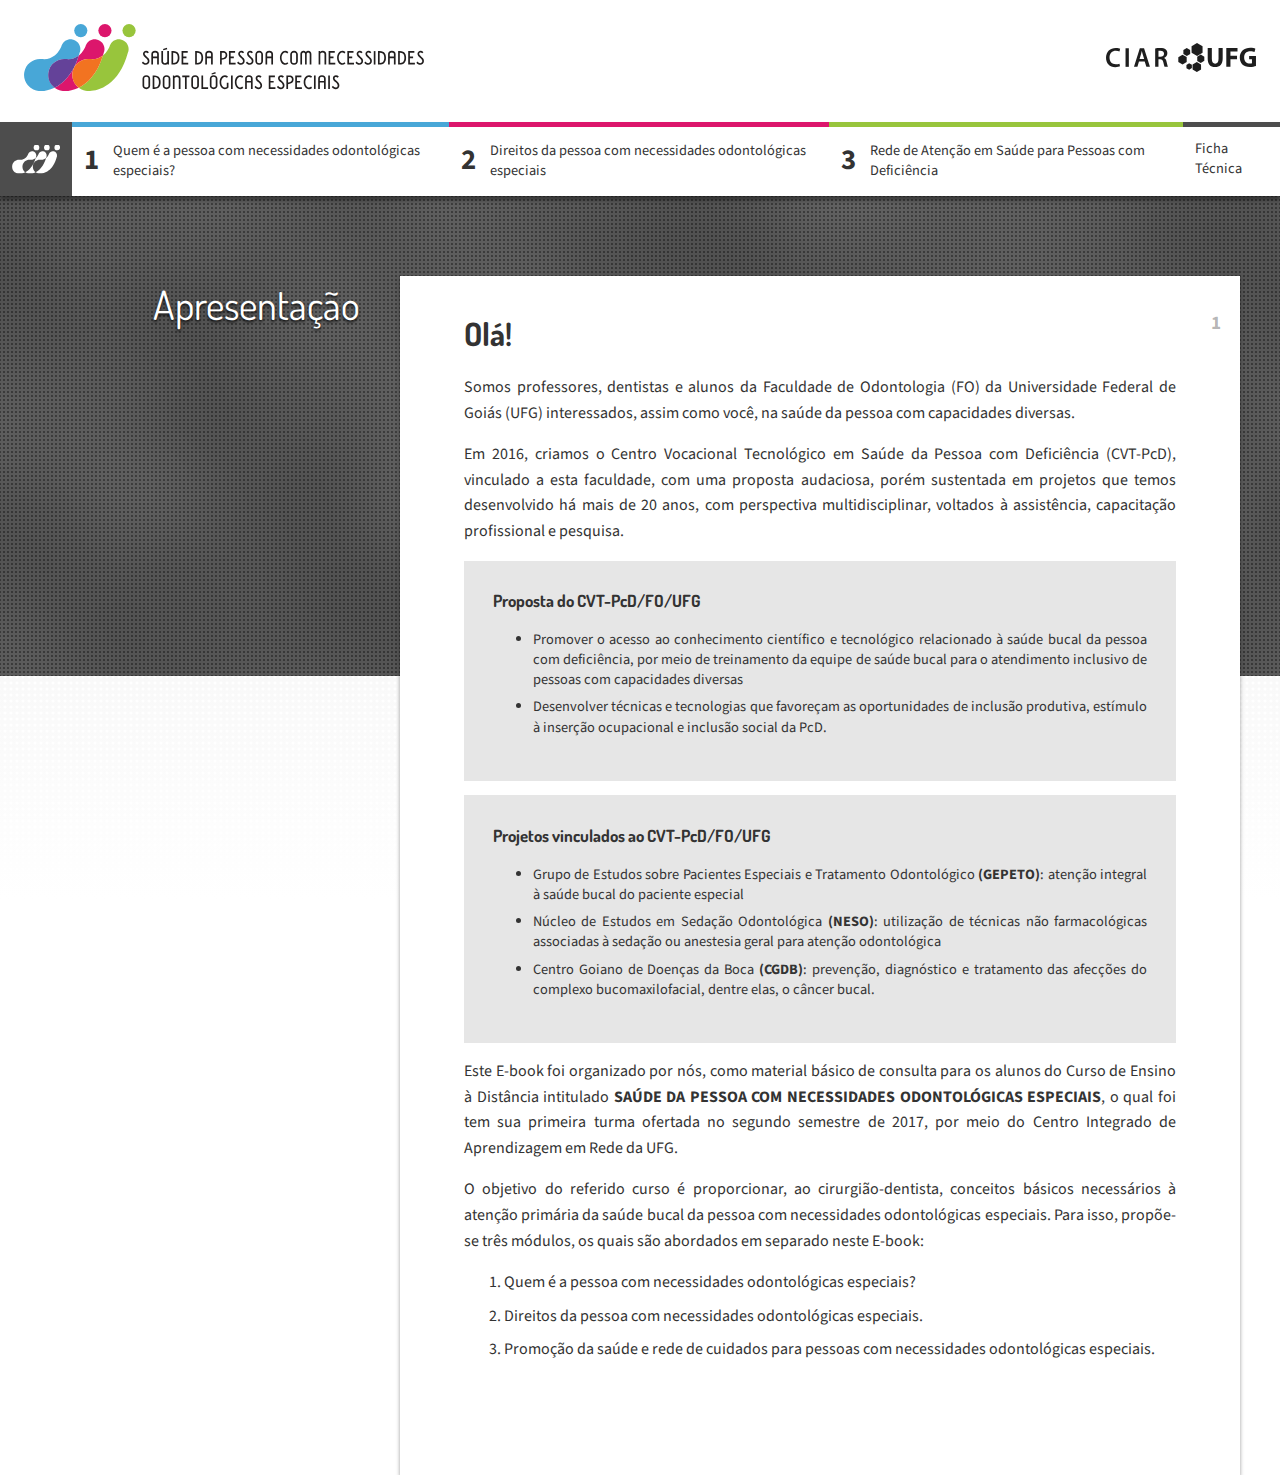
==== commit 6d412b39: "paginação" ====
--- a/index.html
+++ b/index.html
@@ -27,11 +27,11 @@
 			<span class="numero">1</span>
 			<span class='nome'>Quem é a pessoa com necessidades odontológicas especiais?</span>
 		</a>
-		<a href="#" disabled class="modulo m2">
+		<a href="modulo2.html" class="modulo m2">
 			<span class="numero">2</span>
 			<span class='nome'>Direitos da pessoa com necessidades odontológicas especiais</span>
 		</a>
-		<a href="#" disabled class="modulo m3">
+		<a href="modulo3.html"  class="modulo m3">
 			<span class="numero">3</span>
 			<span class='nome'>Rede de Atenção em Saúde para Pessoas com Deficiência</span>
 		</a>
@@ -45,6 +45,7 @@
 			<h1 class="sem-numero">Apresentação</h1>
 			<section class="conteudo">
 
+				<span class="pagina">1</span>
 				<h2>Olá!</h2>
 				<p>Somos professores, dentistas e alunos da Faculdade de Odontologia (FO) da Universidade Federal de Goiás (UFG) interessados, assim como você, na saúde da pessoa com capacidades diversas.</p>
 
@@ -92,11 +93,11 @@
 			<span class="numero">1</span>
 			<span class='nome'>Quem é a pessoa com necessidades odontológicas especiais?</span>
 		</a>
-		<a href="#" disabled class="modulo m2">
+		<a href="modulo2.html" class="modulo m2">
 			<span class="numero">2</span>
 			<span class='nome'>Direitos da pessoa com necessidades odontológicas especiais</span>
 		</a>
-		<a href="#" disabled class="modulo m3">
+		<a href="modulo3.html"  class="modulo m3">
 			<span class="numero">3</span>
 			<span class='nome'>Rede de Atenção em Saúde para Pessoas com Deficiência</span>
 		</a>
--- a/assets/css/style.css
+++ b/assets/css/style.css
@@ -1,1455 +1,2 @@
-/*! normalize.css v7.0.0 | MIT License | github.com/necolas/normalize.css */
-/* Document
-   ========================================================================== */
-/**
- * 1. Correct the line height in all browsers.
- * 2. Prevent adjustments of font size after orientation changes in
- *    IE on Windows Phone and in iOS.
- */
-@import url("https://fonts.googleapis.com/css?family=Dosis:400|Source+Sans+Pro:400,400i,700,700i");
-html {
-  line-height: 1.15;
-  /* 1 */
-  -ms-text-size-adjust: 100%;
-  /* 2 */
-  -webkit-text-size-adjust: 100%;
-  /* 2 */ }
-
-/* Sections
-   ========================================================================== */
-/**
- * Remove the margin in all browsers (opinionated).
- */
-body {
-  margin: 0; }
-
-/**
- * Add the correct display in IE 9-.
- */
-article,
-aside,
-footer,
-header,
-nav,
-section {
-  display: block; }
-
-/**
- * Correct the font size and margin on `h1` elements within `section` and
- * `article` contexts in Chrome, Firefox, and Safari.
- */
-h1 {
-  font-size: 2em;
-  margin: 0.67em 0; }
-
-/* Grouping content
-   ========================================================================== */
-/**
- * Add the correct display in IE 9-.
- * 1. Add the correct display in IE.
- */
-figcaption,
-figure,
-main {
-  /* 1 */
-  display: block; }
-
-/**
- * Add the correct margin in IE 8.
- */
-figure {
-  margin: 1em 40px; }
-
-/**
- * 1. Add the correct box sizing in Firefox.
- * 2. Show the overflow in Edge and IE.
- */
-hr {
-  box-sizing: content-box;
-  /* 1 */
-  height: 0;
-  /* 1 */
-  overflow: visible;
-  /* 2 */ }
-
-/**
- * 1. Correct the inheritance and scaling of font size in all browsers.
- * 2. Correct the odd `em` font sizing in all browsers.
- */
-pre {
-  font-family: monospace, monospace;
-  /* 1 */
-  font-size: 1em;
-  /* 2 */ }
-
-/* Text-level semantics
-   ========================================================================== */
-/**
- * 1. Remove the gray background on active links in IE 10.
- * 2. Remove gaps in links underline in iOS 8+ and Safari 8+.
- */
-a {
-  background-color: transparent;
-  /* 1 */
-  -webkit-text-decoration-skip: objects;
-  /* 2 */ }
-
-/**
- * 1. Remove the bottom border in Chrome 57- and Firefox 39-.
- * 2. Add the correct text decoration in Chrome, Edge, IE, Opera, and Safari.
- */
-abbr[title] {
-  border-bottom: none;
-  /* 1 */
-  text-decoration: underline;
-  /* 2 */
-  text-decoration: underline dotted;
-  /* 2 */ }
-
-/**
- * Prevent the duplicate application of `bolder` by the next rule in Safari 6.
- */
-b,
-strong {
-  font-weight: inherit; }
-
-/**
- * Add the correct font weight in Chrome, Edge, and Safari.
- */
-b,
-strong {
-  font-weight: bolder; }
-
-/**
- * 1. Correct the inheritance and scaling of font size in all browsers.
- * 2. Correct the odd `em` font sizing in all browsers.
- */
-code,
-kbd,
-samp {
-  font-family: monospace, monospace;
-  /* 1 */
-  font-size: 1em;
-  /* 2 */ }
-
-/**
- * Add the correct font style in Android 4.3-.
- */
-dfn {
-  font-style: italic; }
-
-/**
- * Add the correct background and color in IE 9-.
- */
-mark {
-  background-color: #ff0;
-  color: #000; }
-
-/**
- * Add the correct font size in all browsers.
- */
-small {
-  font-size: 80%; }
-
-/**
- * Prevent `sub` and `sup` elements from affecting the line height in
- * all browsers.
- */
-sub,
-sup {
-  font-size: 75%;
-  line-height: 0;
-  position: relative;
-  vertical-align: baseline; }
-
-sub {
-  bottom: -0.25em; }
-
-sup {
-  top: -0.5em; }
-
-/* Embedded content
-   ========================================================================== */
-/**
- * Add the correct display in IE 9-.
- */
-audio,
-video {
-  display: inline-block; }
-
-/**
- * Add the correct display in iOS 4-7.
- */
-audio:not([controls]) {
-  display: none;
-  height: 0; }
-
-/**
- * Remove the border on images inside links in IE 10-.
- */
-img {
-  border-style: none; }
-
-/**
- * Hide the overflow in IE.
- */
-svg:not(:root) {
-  overflow: hidden; }
-
-/* Forms
-   ========================================================================== */
-/**
- * 1. Change the font styles in all browsers (opinionated).
- * 2. Remove the margin in Firefox and Safari.
- */
-button,
-input,
-optgroup,
-select,
-textarea {
-  font-family: sans-serif;
-  /* 1 */
-  font-size: 100%;
-  /* 1 */
-  line-height: 1.15;
-  /* 1 */
-  margin: 0;
-  /* 2 */ }
-
-/**
- * Show the overflow in IE.
- * 1. Show the overflow in Edge.
- */
-button,
-input {
-  /* 1 */
-  overflow: visible; }
-
-/**
- * Remove the inheritance of text transform in Edge, Firefox, and IE.
- * 1. Remove the inheritance of text transform in Firefox.
- */
-button,
-select {
-  /* 1 */
-  text-transform: none; }
-
-/**
- * 1. Prevent a WebKit bug where (2) destroys native `audio` and `video`
- *    controls in Android 4.
- * 2. Correct the inability to style clickable types in iOS and Safari.
- */
-button,
-html [type="button"],
-[type="reset"],
-[type="submit"] {
-  -webkit-appearance: button;
-  /* 2 */ }
-
-/**
- * Remove the inner border and padding in Firefox.
- */
-button::-moz-focus-inner,
-[type="button"]::-moz-focus-inner,
-[type="reset"]::-moz-focus-inner,
-[type="submit"]::-moz-focus-inner {
-  border-style: none;
-  padding: 0; }
-
-/**
- * Restore the focus styles unset by the previous rule.
- */
-button:-moz-focusring,
-[type="button"]:-moz-focusring,
-[type="reset"]:-moz-focusring,
-[type="submit"]:-moz-focusring {
-  outline: 1px dotted ButtonText; }
-
-/**
- * Correct the padding in Firefox.
- */
-fieldset {
-  padding: 0.35em 0.75em 0.625em; }
-
-/**
- * 1. Correct the text wrapping in Edge and IE.
- * 2. Correct the color inheritance from `fieldset` elements in IE.
- * 3. Remove the padding so developers are not caught out when they zero out
- *    `fieldset` elements in all browsers.
- */
-legend {
-  box-sizing: border-box;
-  /* 1 */
-  color: inherit;
-  /* 2 */
-  display: table;
-  /* 1 */
-  max-width: 100%;
-  /* 1 */
-  padding: 0;
-  /* 3 */
-  white-space: normal;
-  /* 1 */ }
-
-/**
- * 1. Add the correct display in IE 9-.
- * 2. Add the correct vertical alignment in Chrome, Firefox, and Opera.
- */
-progress {
-  display: inline-block;
-  /* 1 */
-  vertical-align: baseline;
-  /* 2 */ }
-
-/**
- * Remove the default vertical scrollbar in IE.
- */
-textarea {
-  overflow: auto; }
-
-/**
- * 1. Add the correct box sizing in IE 10-.
- * 2. Remove the padding in IE 10-.
- */
-[type="checkbox"],
-[type="radio"] {
-  box-sizing: border-box;
-  /* 1 */
-  padding: 0;
-  /* 2 */ }
-
-/**
- * Correct the cursor style of increment and decrement buttons in Chrome.
- */
-[type="number"]::-webkit-inner-spin-button,
-[type="number"]::-webkit-outer-spin-button {
-  height: auto; }
-
-/**
- * 1. Correct the odd appearance in Chrome and Safari.
- * 2. Correct the outline style in Safari.
- */
-[type="search"] {
-  -webkit-appearance: textfield;
-  /* 1 */
-  outline-offset: -2px;
-  /* 2 */ }
-
-/**
- * Remove the inner padding and cancel buttons in Chrome and Safari on macOS.
- */
-[type="search"]::-webkit-search-cancel-button,
-[type="search"]::-webkit-search-decoration {
-  -webkit-appearance: none; }
-
-/**
- * 1. Correct the inability to style clickable types in iOS and Safari.
- * 2. Change font properties to `inherit` in Safari.
- */
-::-webkit-file-upload-button {
-  -webkit-appearance: button;
-  /* 1 */
-  font: inherit;
-  /* 2 */ }
-
-/* Interactive
-   ========================================================================== */
-/*
- * Add the correct display in IE 9-.
- * 1. Add the correct display in Edge, IE, and Firefox.
- */
-details,
-menu {
-  display: block; }
-
-/*
- * Add the correct display in all browsers.
- */
-summary {
-  display: list-item; }
-
-/* Scripting
-   ========================================================================== */
-/**
- * Add the correct display in IE 9-.
- */
-canvas {
-  display: inline-block; }
-
-/**
- * Add the correct display in IE.
- */
-template {
-  display: none; }
-
-/* Hidden
-   ========================================================================== */
-/**
- * Add the correct display in IE 10-.
- */
-[hidden] {
-  display: none; }
-
-html {
-  -webkit-box-sizing: border-box;
-  -moz-box-sizing: border-box;
-  box-sizing: border-box; }
-
-*, *:before, *:after {
-  -webkit-box-sizing: inherit;
-  -moz-box-sizing: inherit;
-  box-sizing: inherit; }
-
-@media (min-width: 500px) {
-  main > * {
-    width: 100%; } }
-@media (min-width: 950px) {
-  main > * {
-    width: 100%; } }
-@media (min-width: 1050px) {
-  main > * {
-    width: 960px; } }
-@media (min-width: 1600px) {
-  main > * {
-    width: 1200px; } }
-
-body {
-  font-family: "Source Sans Pro", sans-serif;
-  font-size: 16px;
-  line-height: 1.4;
-  color: #333333;
-  overflow-x: hidden;
-  background-size: 6px 6px, cover;
-  background-attachment: fixed, fixed;
-  background-repeat: repeat, no-repeat;
-  background-position: 2px 2px, 0px 0px;
-  background-image: url(../img/dot_pattern_branca.svg), -webkit-gradient(linear, left bottom, left top, from(white), to(#e6e6e6));
-  background-image: url(../img/dot_pattern_branca.svg), linear-gradient(to top, white 0%, #e6e6e6 100%); }
-  body.modulo1 {
-    background-image: url(../img/dot_pattern_branca.svg), -webkit-gradient(linear, left bottom, left top, from(white), to(#d5dee2));
-    background-image: url(../img/dot_pattern_branca.svg), linear-gradient(to top, white 0%, #d5dee2 100%); }
-  body.modulo2 {
-    background-image: url(../img/dot_pattern_branca.svg), -webkit-gradient(linear, left bottom, left top, from(white), to(#ece0e5));
-    background-image: url(../img/dot_pattern_branca.svg), linear-gradient(to top, white 0%, #ece0e5 100%); }
-  body.modulo3 {
-    background-image: url(../img/dot_pattern_branca.svg), -webkit-gradient(linear, left bottom, left top, from(white), to(#dbe0cf));
-    background-image: url(../img/dot_pattern_branca.svg), linear-gradient(to top, white 0%, #dbe0cf 100%); }
-
-#cabecalho {
-  width: 100%;
-  background-color: white;
-  padding: 24px;
-  display: -webkit-box;
-  display: -moz-box;
-  display: box;
-  display: -webkit-flex;
-  display: -moz-flex;
-  display: -ms-flexbox;
-  display: flex;
-  -webkit-box-pack: justify;
-  -moz-box-pack: justify;
-  box-pack: justify;
-  -webkit-justify-content: space-between;
-  -moz-justify-content: space-between;
-  -ms-justify-content: space-between;
-  -o-justify-content: space-between;
-  justify-content: space-between;
-  -ms-flex-pack: justify;
-  -webkit-box-align: center;
-  -moz-box-align: center;
-  box-align: center;
-  -webkit-align-items: center;
-  -moz-align-items: center;
-  -ms-align-items: center;
-  -o-align-items: center;
-  align-items: center;
-  -ms-flex-align: center;
-  z-index: 2;
-  position: relative; }
-  #cabecalho a {
-    display: block; }
-    #cabecalho a.logocurso img {
-      width: 400px; }
-    #cabecalho a.logociar img {
-      width: 150px; }
-      #cabecalho a.logociar img.responsive {
-        display: none; }
-
-#navpaginas, #navpaginas-fixo {
-  width: 100%;
-  font-size: 0.9em;
-  display: -webkit-box;
-  display: -moz-box;
-  display: box;
-  display: -webkit-flex;
-  display: -moz-flex;
-  display: -ms-flexbox;
-  display: flex;
-  -webkit-box-align: stretch;
-  -moz-box-align: stretch;
-  box-align: stretch;
-  -webkit-align-items: stretch;
-  -moz-align-items: stretch;
-  -ms-align-items: stretch;
-  -o-align-items: stretch;
-  align-items: stretch;
-  -ms-flex-align: stretch;
-  box-shadow: 0px 4px 4px rgba(0, 0, 0, 0.4);
-  z-index: 3;
-  position: relative; }
-  #navpaginas a, #navpaginas-fixo a {
-    -webkit-user-select: none;
-    -moz-user-select: none;
-    -ms-user-select: none;
-    user-select: none;
-    -webkit-flex-grow: 1;
-    -moz-flex-grow: 1;
-    flex-grow: 1;
-    -ms-flex-positive: 1;
-    background-color: white;
-    -webkit-transition: all 0.1s linear;
-    -moz-transition: all 0.1s linear;
-    transition: all 0.1s linear;
-    -webkit-transition-property: color;
-    -moz-transition-property: color;
-    transition-property: color;
-    padding: 17px 12px;
-    display: -webkit-box;
-    display: -moz-box;
-    display: box;
-    display: -webkit-flex;
-    display: -moz-flex;
-    display: -ms-flexbox;
-    display: flex;
-    -webkit-box-align: center;
-    -moz-box-align: center;
-    box-align: center;
-    -webkit-align-items: center;
-    -moz-align-items: center;
-    -ms-align-items: center;
-    -o-align-items: center;
-    align-items: center;
-    -ms-flex-align: center;
-    -webkit-box-pack: center;
-    -moz-box-pack: center;
-    box-pack: center;
-    -webkit-justify-content: center;
-    -moz-justify-content: center;
-    -ms-justify-content: center;
-    -o-justify-content: center;
-    justify-content: center;
-    -ms-flex-pack: center;
-    position: relative;
-    text-decoration: none;
-    color: #333333; }
-    #navpaginas a > *, #navpaginas-fixo a > * {
-      vertical-align: bottom; }
-    #navpaginas a:before, #navpaginas-fixo a:before {
-      content: '';
-      position: absolute;
-      top: 0;
-      left: 0;
-      height: 5px;
-      -webkit-transition: height 0.1s ease-in-out;
-      -moz-transition: height 0.1s ease-in-out;
-      transition: height 0.1s ease-in-out;
-      width: 100%;
-      background-color: #4d4d4d;
-      z-index: 1; }
-    #navpaginas a:not(.atual):not([disabled]):hover, #navpaginas a.atual, #navpaginas-fixo a:not(.atual):not([disabled]):hover, #navpaginas-fixo a.atual {
-      color: white; }
-      #navpaginas a:not(.atual):not([disabled]):hover:before, #navpaginas a.atual:before, #navpaginas-fixo a:not(.atual):not([disabled]):hover:before, #navpaginas-fixo a.atual:before {
-        height: 100%; }
-    #navpaginas a.atual, #navpaginas-fixo a.atual {
-      pointer-events: none; }
-    #navpaginas a:first-child, #navpaginas-fixo a:first-child {
-      margin-left: 0; }
-    #navpaginas a span, #navpaginas-fixo a span {
-      z-index: 2; }
-    #navpaginas a.index, #navpaginas-fixo a.index {
-      -webkit-flex-grow: 1;
-      -moz-flex-grow: 1;
-      flex-grow: 1;
-      -ms-flex-positive: 1; }
-      #navpaginas a.index img, #navpaginas-fixo a.index img {
-        z-index: 2;
-        height: 2em;
-        -webkit-transition: opacity 0.1s linear;
-        -moz-transition: opacity 0.1s linear;
-        transition: opacity 0.1s linear; }
-        #navpaginas a.index img.hover, #navpaginas-fixo a.index img.hover {
-          opacity: 0;
-          position: absolute;
-          top: 50%;
-          left: 50%;
-          -webkit-transform: translate(-50%, -50%);
-          -moz-transform: translate(-50%, -50%);
-          -ms-transform: translate(-50%, -50%);
-          -o-transform: translate(-50%, -50%);
-          transform: translate(-50%, -50%); }
-      #navpaginas a.index:not(.atual):hover img, #navpaginas a.index.atual img, #navpaginas-fixo a.index:not(.atual):hover img, #navpaginas-fixo a.index.atual img {
-        opacity: 0; }
-        #navpaginas a.index:not(.atual):hover img.hover, #navpaginas a.index.atual img.hover, #navpaginas-fixo a.index:not(.atual):hover img.hover, #navpaginas-fixo a.index.atual img.hover {
-          opacity: 1; }
-    #navpaginas a.modulo, #navpaginas-fixo a.modulo {
-      -webkit-flex-grow: 5;
-      -moz-flex-grow: 5;
-      flex-grow: 5;
-      -ms-flex-positive: 5;
-      overflow: hidden;
-      padding: 17px 12px 12px; }
-      #navpaginas a.modulo span.numero, #navpaginas-fixo a.modulo span.numero {
-        font-size: 2em;
-        font-weight: bold;
-        padding-right: 0.5em; }
-      #navpaginas a.modulo[disabled]:after, #navpaginas-fixo a.modulo[disabled]:after {
-        content: 'Em breve!';
-        text-align: center;
-        font-size: 1.2em;
-        font-weight: bold;
-        position: absolute;
-        display: -webkit-box;
-        display: -moz-box;
-        display: box;
-        display: -webkit-flex;
-        display: -moz-flex;
-        display: -ms-flexbox;
-        display: flex;
-        -webkit-box-align: center;
-        -moz-box-align: center;
-        box-align: center;
-        -webkit-align-items: center;
-        -moz-align-items: center;
-        -ms-align-items: center;
-        -o-align-items: center;
-        align-items: center;
-        -ms-flex-align: center;
-        -webkit-box-pack: center;
-        -moz-box-pack: center;
-        box-pack: center;
-        -webkit-justify-content: center;
-        -moz-justify-content: center;
-        -ms-justify-content: center;
-        -o-justify-content: center;
-        justify-content: center;
-        -ms-flex-pack: center;
-        left: 0;
-        top: 0;
-        width: 100%;
-        height: 100%;
-        background-color: rgba(255, 255, 255, 0.9);
-        -webkit-transition: -webkit-transform 0.1s linear;
-        -moz-transition: -moz-transform 0.1s linear;
-        transition: transform 0.1s linear;
-        -webkit-transform: translateY(-100%);
-        -moz-transform: translateY(-100%);
-        -ms-transform: translateY(-100%);
-        -o-transform: translateY(-100%);
-        transform: translateY(-100%);
-        z-index: 2; }
-      #navpaginas a.modulo[disabled]:hover:after, #navpaginas-fixo a.modulo[disabled]:hover:after {
-        -webkit-transform: translateY(0%);
-        -moz-transform: translateY(0%);
-        -ms-transform: translateY(0%);
-        -o-transform: translateY(0%);
-        transform: translateY(0%); }
-      #navpaginas a.modulo.m1:before, #navpaginas-fixo a.modulo.m1:before {
-        background-color: #48a7d7; }
-      #navpaginas a.modulo.m2:before, #navpaginas-fixo a.modulo.m2:before {
-        background-color: #dc166c; }
-      #navpaginas a.modulo.m3:before, #navpaginas-fixo a.modulo.m3:before {
-        background-color: #98c53c; }
-
-#navpaginas-fixo {
-  position: fixed;
-  top: 0;
-  left: 0;
-  z-index: 4;
-  -webkit-transform: translateY(-110%);
-  -moz-transform: translateY(-110%);
-  -ms-transform: translateY(-110%);
-  -o-transform: translateY(-110%);
-  transform: translateY(-110%);
-  -webkit-transition: -webkit-transform 0.2s ease-in-out;
-  -moz-transition: -moz-transform 0.2s ease-in-out;
-  transition: transform 0.2s ease-in-out;
-  box-shadow: 0px 2px 2px rgba(0, 0, 0, 0.4); }
-  #navpaginas-fixo.dn {
-    display: none; }
-  #navpaginas-fixo.visivel {
-    -webkit-transform: translateY(0%);
-    -moz-transform: translateY(0%);
-    -ms-transform: translateY(0%);
-    -o-transform: translateY(0%);
-    transform: translateY(0%); }
-
-main {
-  padding-top: 5em;
-  width: 100%;
-  display: -webkit-box;
-  display: -moz-box;
-  display: box;
-  display: -webkit-flex;
-  display: -moz-flex;
-  display: -ms-flexbox;
-  display: flex;
-  -webkit-box-orient: vertical;
-  -moz-box-orient: vertical;
-  box-orient: vertical;
-  -webkit-box-direction: normal;
-  -moz-box-direction: normal;
-  box-direction: normal;
-  -webkit-flex-direction: column;
-  -moz-flex-direction: column;
-  flex-direction: column;
-  -ms-flex-direction: column;
-  -webkit-box-align: center;
-  -moz-box-align: center;
-  box-align: center;
-  -webkit-align-items: center;
-  -moz-align-items: center;
-  -ms-align-items: center;
-  -o-align-items: center;
-  align-items: center;
-  -ms-flex-align: center;
-  position: relative;
-  z-index: 1; }
-  main:before {
-    content: '';
-    position: absolute;
-    top: 0;
-    left: 0;
-    width: 100%;
-    height: 30em;
-    background-image: url(../img/dot_pattern.svg), url(../img/bg_neutro.jpg);
-    background-size: 4px 4px, cover;
-    background-attachment: scroll, fixed;
-    background-repeat: repeat, no-repeat;
-    background-position: 2px 2px, 0px 0px;
-    z-index: -1; }
-  body.modulo1 main:before {
-    background-image: url(../img/dot_pattern.svg), url(../img/bg_azul.jpg); }
-  body.modulo2 main:before {
-    background-image: url(../img/dot_pattern.svg), url(../img/bg_vermelho.jpg); }
-  body.modulo3 main:before {
-    background-image: url(../img/dot_pattern.svg), url(../img/bg_verde.jpg); }
-  main article.container {
-    width: 1200px;
-    display: -webkit-box;
-    display: -moz-box;
-    display: box;
-    display: -webkit-flex;
-    display: -moz-flex;
-    display: -ms-flexbox;
-    display: flex;
-    -webkit-box-align: start;
-    -moz-box-align: start;
-    box-align: start;
-    -webkit-align-items: flex-start;
-    -moz-align-items: flex-start;
-    -ms-align-items: flex-start;
-    -o-align-items: flex-start;
-    align-items: flex-start;
-    -ms-flex-align: start;
-    z-index: -1; }
-    main article.container h1 {
-      position: relative;
-      width: 30%;
-      font-family: "Dosis", sans-serif;
-      font-size: 2em;
-      font-weight: normal;
-      text-align: right;
-      margin: 0;
-      margin-right: 1em;
-      color: white;
-      padding-bottom: 1em;
-      text-shadow: 0px 2px 3px rgba(0, 0, 0, 0.8); }
-      main article.container h1 span {
-        font-size: 4em;
-        line-height: 1;
-        display: block; }
-      main article.container h1.sem-numero {
-        font-size: 2.5em; }
-    main article.container section.conteudo {
-      text-align: justify;
-      hyphenate: hyphen;
-      font-size: 16px;
-      line-height: 1.6; }
-      main article.container section.conteudo .clear-fix {
-        clear: both; }
-      main article.container section.conteudo h2, main article.container section.conteudo h3 {
-        font-family: "Dosis", sans-serif; }
-        body.modulo1 > main article.container section.conteudo h2, body.modulo1 > main article.container section.conteudo h3 {
-          color: #217098; }
-        body.modulo2 > main article.container section.conteudo h2, body.modulo2 > main article.container section.conteudo h3 {
-          color: #7f0d3e; }
-        body.modulo3 > main article.container section.conteudo h2, body.modulo3 > main article.container section.conteudo h3 {
-          color: #5c7724; }
-        main article.container section.conteudo h2:first-child, main article.container section.conteudo h3:first-child {
-          margin-top: 0; }
-      main article.container section.conteudo h2 {
-        margin: 2em 0 0.5em;
-        font-size: 2em; }
-      main article.container section.conteudo h4 {
-        font-family: "Source Sans Pro", sans-serif;
-        font-weight: bold;
-        margin: 0;
-        margin-top: 2em; }
-        main article.container section.conteudo h4 + p {
-          margin: 0; }
-      main article.container section.conteudo a[target='blank'] {
-        color: #267fad;
-        word-break: break-all; }
-      main article.container section.conteudo .saiba-mais {
-        background-color: #e6e6e6;
-        padding: 2em;
-        font-size: 0.9em;
-        line-height: 1.4;
-        margin: 1em 0; }
-        main article.container section.conteudo .saiba-mais.direita, main article.container section.conteudo .saiba-mais.esquerda {
-          width: 60%;
-          padding: 1.5em; }
-        main article.container section.conteudo .saiba-mais.direita {
-          float: right;
-          margin: 5px 0 1em 2em; }
-        main article.container section.conteudo .saiba-mais.esquerda {
-          float: left;
-          margin: 5px 2em 1em 0; }
-      main article.container section.conteudo > table {
-        margin: 3em 0;
-        font-size: 0.9em;
-        text-align: left;
-        width: 100%;
-        border-spacing: 0;
-        border: 1px solid;
-        border-right-width: 0;
-        border-left-width: 0; }
-        main article.container section.conteudo > table th, main article.container section.conteudo > table td {
-          margin: 0;
-          border: 1px dotted #a6a6a6;
-          border-top-width: 0;
-          border-left-width: 0;
-          padding: 0.4em 0.8em; }
-          main article.container section.conteudo > table th:last-child, main article.container section.conteudo > table td:last-child {
-            border-right-width: 0; }
-        main article.container section.conteudo > table thead th {
-          padding: 0.6em 0.8em; }
-        main article.container section.conteudo > table caption {
-          margin-top: 0.5em;
-          caption-side: bottom;
-          font-size: 1em;
-          line-height: 1.2;
-          color: gray; }
-      main article.container section.conteudo ul li, main article.container section.conteudo ol li {
-        margin-top: 0.5em; }
-      main article.container section.conteudo blockquote {
-        font-size: 0.9em;
-        padding-left: 3em;
-        margin-left: 0;
-        margin-right: 0; }
-      main article.container section.conteudo figure {
-        width: 100%;
-        margin: 2em 0;
-        display: -webkit-box;
-        display: -moz-box;
-        display: box;
-        display: -webkit-flex;
-        display: -moz-flex;
-        display: -ms-flexbox;
-        display: flex;
-        -webkit-box-orient: vertical;
-        -moz-box-orient: vertical;
-        box-orient: vertical;
-        -webkit-box-direction: normal;
-        -moz-box-direction: normal;
-        box-direction: normal;
-        -webkit-flex-direction: column;
-        -moz-flex-direction: column;
-        flex-direction: column;
-        -ms-flex-direction: column;
-        -webkit-box-align: center;
-        -moz-box-align: center;
-        box-align: center;
-        -webkit-align-items: center;
-        -moz-align-items: center;
-        -ms-align-items: center;
-        -o-align-items: center;
-        align-items: center;
-        -ms-flex-align: center;
-        -webkit-align-content: flex-start;
-        -moz-align-content: flex-start;
-        align-content: flex-start;
-        -ms-flex-line-pack: start; }
-        main article.container section.conteudo figure img {
-          width: auto;
-          height: auto;
-          max-height: 75vh;
-          max-width: 100%; }
-      main article.container section.conteudo .timeline {
-        margin: 2em 0;
-        text-align: left;
-        font-size: 0.9em; }
-        main article.container section.conteudo .timeline .scroller {
-          width: auto;
-          white-space: nowrap;
-          overflow: visible;
-          position: relative;
-          -webkit-transition: -webkit-transform 0.4s ease-out;
-          -moz-transition: -moz-transform 0.4s ease-out;
-          transition: transform 0.4s ease-out; }
-        main article.container section.conteudo .timeline .textos {
-          overflow: hidden; }
-          main article.container section.conteudo .timeline .textos table.item {
-            font-size: 1em;
-            width: 100%;
-            display: inline-table;
-            white-space: normal;
-            vertical-align: top;
-            opacity: 0.3;
-            -webkit-transition: all 0.4s linear;
-            -moz-transition: all 0.4s linear;
-            transition: all 0.4s linear;
-            -webkit-transition-property: opacity;
-            -moz-transition-property: opacity;
-            transition-property: opacity; }
-            main article.container section.conteudo .timeline .textos table.item.ativo {
-              opacity: 1; }
-            main article.container section.conteudo .timeline .textos table.item thead {
-              width: 100%; }
-              main article.container section.conteudo .timeline .textos table.item thead th {
-                border-bottom: 1px dotted grey;
-                padding: 0em 0.5em;
-                width: 50%; }
-                main article.container section.conteudo .timeline .textos table.item thead th:nth-child(2) h4 {
-                  text-align: left; }
-                main article.container section.conteudo .timeline .textos table.item thead th h4 {
-                  margin: 0;
-                  font-size: 1em;
-                  color: #999999;
-                  text-align: right; }
-            main article.container section.conteudo .timeline .textos table.item tbody {
-              width: 100%; }
-              main article.container section.conteudo .timeline .textos table.item tbody td {
-                padding: 0em 0.5em 1em;
-                vertical-align: baseline;
-                width: 50%; }
-              main article.container section.conteudo .timeline .textos table.item tbody tr:last-child td {
-                padding-bottom: 0; }
-              main article.container section.conteudo .timeline .textos table.item tbody h5 {
-                margin: 0;
-                font-size: 1em;
-                font-weight: bold;
-                text-align: right;
-                color: #217098; }
-              main article.container section.conteudo .timeline .textos table.item tbody p {
-                margin: 0; }
-        main article.container section.conteudo .timeline .tempos {
-          padding: 5px 0 30px;
-          overflow: hidden;
-          font-size: 0.9em; }
-          main article.container section.conteudo .timeline .tempos button {
-            max-width: 25%;
-            z-index: 2;
-            background-color: #f2f2f2;
-            padding: 1em;
-            position: relative;
-            vertical-align: middle;
-            border-radius: 1.5em;
-            border: 2px solid #48a7d7;
-            -webkit-transition: all 0.4s linear;
-            -moz-transition: all 0.4s linear;
-            transition: all 0.4s linear;
-            -webkit-transition-property: background-color, color;
-            -moz-transition-property: background-color, color;
-            transition-property: background-color, color;
-            outline: none;
-            display: inline-block;
-            -webkit-appearance: none;
-            -moz-appearance: none;
-            -ms-appearance: none;
-            -o-appearance: none;
-            appearance: none;
-            -webkit-user-select: none;
-            -moz-user-select: none;
-            -ms-user-select: none;
-            user-select: none;
-            font-family: "Source Sans Pro", sans-serif;
-            text-align: center;
-            color: #217098;
-            white-space: normal; }
-            main article.container section.conteudo .timeline .tempos button:not(:last-child) {
-              margin-right: 2em; }
-            main article.container section.conteudo .timeline .tempos button:hover {
-              cursor: pointer; }
-            main article.container section.conteudo .timeline .tempos button:not(:last-child):after {
-              content: '';
-              position: absolute;
-              right: calc(-2em - 2px);
-              top: 50%;
-              width: 2em;
-              border-bottom: 1px dotted black; }
-            main article.container section.conteudo .timeline .tempos button.ativo {
-              background-color: #48a7d7;
-              color: white; }
-              main article.container section.conteudo .timeline .tempos button.ativo:before {
-                content: '';
-                position: absolute;
-                left: 50%;
-                -webkit-transform: translateX(-50%);
-                -moz-transform: translateX(-50%);
-                -ms-transform: translateX(-50%);
-                -o-transform: translateX(-50%);
-                transform: translateX(-50%);
-                bottom: -15px;
-                height: 0;
-                width: 0;
-                z-index: -1;
-                border-left: 15px solid transparent;
-                border-right: 15px solid transparent;
-                border-top: 15px solid #48a7d7; }
-            main article.container section.conteudo .timeline .tempos button.traco-ativo:not(:last-child):after {
-              border-bottom: 3px solid #48a7d7; }
-            main article.container section.conteudo .timeline .tempos button span {
-              display: block;
-              font-size: 0.9em; }
-      main article.container section.conteudo section.quiz {
-        margin: 2em 0;
-        text-align: left;
-        padding: 2em 0 0;
-        box-shadow: 0px 2px 4px rgba(0, 0, 0, 0.4);
-        position: relative; }
-        main article.container section.conteudo section.quiz > * {
-          -webkit-transition: opacity 0.2s linear;
-          -moz-transition: opacity 0.2s linear;
-          transition: opacity 0.2s linear; }
-          main article.container section.conteudo section.quiz > *.fim {
-            opacity: 0.1;
-            pointer-events: none; }
-        main article.container section.conteudo section.quiz div.pergunta {
-          margin-bottom: 2em;
-          padding: 0 1em; }
-          main article.container section.conteudo section.quiz div.pergunta p {
-            text-align: center;
-            margin: 0; }
-            main article.container section.conteudo section.quiz div.pergunta p.texto-condicao {
-              color: #217098;
-              font-size: 1.5em;
-              font-weight: bold;
-              line-height: 1.2; }
-@-webkit-keyframes enunSome {
-  0% {
-    -webkit-transform: translateX(0px);
-    opacity: 1; }
-  100% {
-    -webkit-transform: translateX(-100px);
-    opacity: 0; } }
-@-moz-keyframes enunSome {
-  0% {
-    -moz-transform: translateX(0px);
-    opacity: 1; }
-  100% {
-    -moz-transform: translateX(-100px);
-    opacity: 0; } }
-@keyframes enunSome {
-  0% {
-    -webkit-transform: translateX(0px);
-    -moz-transform: translateX(0px);
-    -ms-transform: translateX(0px);
-    -o-transform: translateX(0px);
-    transform: translateX(0px);
-    opacity: 1; }
-  100% {
-    -webkit-transform: translateX(-100px);
-    -moz-transform: translateX(-100px);
-    -ms-transform: translateX(-100px);
-    -o-transform: translateX(-100px);
-    transform: translateX(-100px);
-    opacity: 0; } }
-@-webkit-keyframes enunAparece {
-  0% {
-    -webkit-transform: translateX(100px);
-    opacity: 0; }
-  100% {
-    -webkit-transform: translateX(0px);
-    opacity: 1; } }
-@-moz-keyframes enunAparece {
-  0% {
-    -moz-transform: translateX(100px);
-    opacity: 0; }
-  100% {
-    -moz-transform: translateX(0px);
-    opacity: 1; } }
-@keyframes enunAparece {
-  0% {
-    -webkit-transform: translateX(100px);
-    -moz-transform: translateX(100px);
-    -ms-transform: translateX(100px);
-    -o-transform: translateX(100px);
-    transform: translateX(100px);
-    opacity: 0; }
-  100% {
-    -webkit-transform: translateX(0px);
-    -moz-transform: translateX(0px);
-    -ms-transform: translateX(0px);
-    -o-transform: translateX(0px);
-    transform: translateX(0px);
-    opacity: 1; } }
-              main article.container section.conteudo section.quiz div.pergunta p.texto-condicao.some {
-                -webkit-animation: enunSome 0.2s ease-in 0s 1 normal forwards;
-                -moz-animation: enunSome 0.2s ease-in 0s 1 normal forwards;
-                animation: enunSome 0.2s ease-in 0s 1 normal forwards; }
-              main article.container section.conteudo section.quiz div.pergunta p.texto-condicao.volta {
-                -webkit-animation: enunAparece 0.2s ease-out 0s 1 normal forwards;
-                -moz-animation: enunAparece 0.2s ease-out 0s 1 normal forwards;
-                animation: enunAparece 0.2s ease-out 0s 1 normal forwards; }
-        main article.container section.conteudo section.quiz div.alternativas {
-          font-size: 0.9em;
-          display: -webkit-box;
-          display: -moz-box;
-          display: box;
-          display: -webkit-flex;
-          display: -moz-flex;
-          display: -ms-flexbox;
-          display: flex;
-          -webkit-box-pack: distribute;
-          -moz-box-pack: distribute;
-          box-pack: distribute;
-          -webkit-justify-content: space-around;
-          -moz-justify-content: space-around;
-          -ms-justify-content: space-around;
-          -o-justify-content: space-around;
-          justify-content: space-around;
-          -ms-flex-pack: distribute;
-          -webkit-box-lines: multiple;
-          -moz-box-lines: multiple;
-          box-lines: multiple;
-          -webkit-flex-wrap: wrap;
-          -moz-flex-wrap: wrap;
-          -ms-flex-wrap: wrap;
-          flex-wrap: wrap;
-          margin-bottom: 4em;
-          padding: 0 1em; }
-          main article.container section.conteudo section.quiz div.alternativas button {
-            margin-bottom: 0.5em;
-            width: 40%;
-            background-color: #f2f2f2;
-            padding: 0.6em 1em;
-            position: relative;
-            border-radius: 6px;
-            border: 2px solid #48a7d7;
-            -webkit-transition: all 0.2s linear;
-            -moz-transition: all 0.2s linear;
-            transition: all 0.2s linear;
-            -webkit-transition-property: background-color, color, border, opacity;
-            -moz-transition-property: background-color, color, border, opacity;
-            transition-property: background-color, color, border, opacity;
-            outline: none;
-            display: inline-block;
-            -webkit-appearance: none;
-            -moz-appearance: none;
-            -ms-appearance: none;
-            -o-appearance: none;
-            appearance: none;
-            -webkit-user-select: none;
-            -moz-user-select: none;
-            -ms-user-select: none;
-            user-select: none;
-            font-family: "Source Sans Pro", sans-serif;
-            text-align: center;
-            color: #217098; }
-            main article.container section.conteudo section.quiz div.alternativas button:after {
-              content: '';
-              position: absolute;
-              height: 20px;
-              width: 20px;
-              left: 5px;
-              top: 50%;
-              -webkit-transform: translateY(-50%);
-              -moz-transform: translateY(-50%);
-              -ms-transform: translateY(-50%);
-              -o-transform: translateY(-50%);
-              transform: translateY(-50%);
-              z-index: 2;
-              background-size: cover;
-              background-repeat: no-repeat;
-              opacity: 0;
-              -webkit-transition: opacity 0.2s linear;
-              -moz-transition: opacity 0.2s linear;
-              transition: opacity 0.2s linear; }
-            main article.container section.conteudo section.quiz div.alternativas button[disabled] {
-              opacity: 0.3; }
-            main article.container section.conteudo section.quiz div.alternativas button:not([disabled]):hover {
-              cursor: pointer;
-              color: white;
-              background-color: #48a7d7; }
-            main article.container section.conteudo section.quiz div.alternativas button span {
-              display: block;
-              font-size: 0.9em; }
-@-webkit-keyframes animMostrarCerta {
-  0% {
-    background-color: inherit;
-    color: inherit;
-    border-color: inherit; }
-  0.01% {
-    background-color: #89b235;
-    color: white;
-    border-color: #89b235; }
-  10% {
-    background-color: #89b235;
-    color: white;
-    border-color: #89b235; }
-  10.01% {
-    background-color: inherit;
-    color: inherit;
-    border-color: inherit; }
-  20% {
-    background-color: inherit;
-    color: inherit;
-    border-color: inherit; }
-  20.01% {
-    background-color: #89b235;
-    color: white;
-    border-color: #89b235; }
-  100% {
-    background-color: #89b235;
-    color: white;
-    border-color: #89b235; } }
-@-moz-keyframes animMostrarCerta {
-  0% {
-    background-color: inherit;
-    color: inherit;
-    border-color: inherit; }
-  0.01% {
-    background-color: #89b235;
-    color: white;
-    border-color: #89b235; }
-  10% {
-    background-color: #89b235;
-    color: white;
-    border-color: #89b235; }
-  10.01% {
-    background-color: inherit;
-    color: inherit;
-    border-color: inherit; }
-  20% {
-    background-color: inherit;
-    color: inherit;
-    border-color: inherit; }
-  20.01% {
-    background-color: #89b235;
-    color: white;
-    border-color: #89b235; }
-  100% {
-    background-color: #89b235;
-    color: white;
-    border-color: #89b235; } }
-@keyframes animMostrarCerta {
-  0% {
-    background-color: inherit;
-    color: inherit;
-    border-color: inherit; }
-  0.01% {
-    background-color: #89b235;
-    color: white;
-    border-color: #89b235; }
-  10% {
-    background-color: #89b235;
-    color: white;
-    border-color: #89b235; }
-  10.01% {
-    background-color: inherit;
-    color: inherit;
-    border-color: inherit; }
-  20% {
-    background-color: inherit;
-    color: inherit;
-    border-color: inherit; }
-  20.01% {
-    background-color: #89b235;
-    color: white;
-    border-color: #89b235; }
-  100% {
-    background-color: #89b235;
-    color: white;
-    border-color: #89b235; } }
-            main article.container section.conteudo section.quiz div.alternativas button.acertou {
-              background-color: #89b235;
-              color: white;
-              border-color: #89b235;
-              opacity: 1; }
-              main article.container section.conteudo section.quiz div.alternativas button.acertou:after {
-                background-image: url(../img/icon_circle_acertou.svg);
-                opacity: 1; }
-            main article.container section.conteudo section.quiz div.alternativas button.errou {
-              background-color: #B30002;
-              color: white;
-              border-color: #B30002;
-              opacity: 1; }
-              main article.container section.conteudo section.quiz div.alternativas button.errou:after {
-                background-image: url(../img/icon_circle_errou.svg);
-                opacity: 1; }
-            main article.container section.conteudo section.quiz div.alternativas button.mostrarCerto {
-              background-color: #89b235;
-              color: white;
-              border-color: #89b235;
-              -webkit-animation: animMostrarCerta 1s linear 0s 1 normal none;
-              -moz-animation: animMostrarCerta 1s linear 0s 1 normal none;
-              animation: animMostrarCerta 1s linear 0s 1 normal none;
-              opacity: 1; }
-        main article.container section.conteudo section.quiz div.barra-progresso {
-          background-color: #217098;
-          height: 6px;
-          -webkit-transition: width 0.2s ease-out;
-          -moz-transition: width 0.2s ease-out;
-          transition: width 0.2s ease-out;
-          z-index: 3; }
-        main article.container section.conteudo section.quiz div.terminou {
-          position: absolute;
-          top: 0;
-          left: 0;
-          width: 100%;
-          height: 100%;
-          opacity: 0;
-          background-color: white;
-          display: -webkit-box;
-          display: -moz-box;
-          display: box;
-          display: -webkit-flex;
-          display: -moz-flex;
-          display: -ms-flexbox;
-          display: flex;
-          -webkit-box-pack: center;
-          -moz-box-pack: center;
-          box-pack: center;
-          -webkit-justify-content: center;
-          -moz-justify-content: center;
-          -ms-justify-content: center;
-          -o-justify-content: center;
-          justify-content: center;
-          -ms-flex-pack: center;
-          -webkit-box-align: center;
-          -moz-box-align: center;
-          box-align: center;
-          -webkit-align-items: center;
-          -moz-align-items: center;
-          -ms-align-items: center;
-          -o-align-items: center;
-          align-items: center;
-          -ms-flex-align: center;
-          -webkit-align-content: center;
-          -moz-align-content: center;
-          align-content: center;
-          -ms-flex-line-pack: center;
-          -webkit-box-lines: multiple;
-          -moz-box-lines: multiple;
-          box-lines: multiple;
-          -webkit-flex-wrap: wrap;
-          -moz-flex-wrap: wrap;
-          -ms-flex-wrap: wrap;
-          flex-wrap: wrap;
-          z-index: 2; }
-          main article.container section.conteudo section.quiz div.terminou.dn {
-            display: none; }
-          main article.container section.conteudo section.quiz div.terminou p {
-            font-size: 1.5em;
-            font-weight: bold;
-            text-align: center;
-            width: 100%;
-            opacity: 0; }
-            main article.container section.conteudo section.quiz div.terminou p span {
-              color: #217098; }
-          main article.container section.conteudo section.quiz div.terminou button {
-            opacity: 0;
-            background-color: #f2f2f2;
-            padding: 0.6em 1em;
-            position: relative;
-            border-radius: 6px;
-            border: 2px solid #48a7d7;
-            -webkit-transition: all 0.2s linear;
-            -moz-transition: all 0.2s linear;
-            transition: all 0.2s linear;
-            -webkit-transition-property: background-color, color, border, opacity;
-            -moz-transition-property: background-color, color, border, opacity;
-            transition-property: background-color, color, border, opacity;
-            outline: none;
-            -webkit-appearance: none;
-            -moz-appearance: none;
-            -ms-appearance: none;
-            -o-appearance: none;
-            appearance: none;
-            -webkit-user-select: none;
-            -moz-user-select: none;
-            -ms-user-select: none;
-            user-select: none;
-            font-family: "Source Sans Pro", sans-serif;
-            text-align: center;
-            color: #217098; }
-            main article.container section.conteudo section.quiz div.terminou button[disabled] {
-              opacity: 0.3; }
-            main article.container section.conteudo section.quiz div.terminou button:not([disabled]):hover {
-              cursor: pointer;
-              color: white;
-              background-color: #48a7d7; }
-@-webkit-keyframes sobe {
-  0% {
-    -webkit-transform: translateY(50px);
-    opacity: 0; }
-  100% {
-    -webkit-transform: translateY(0px);
-    opacity: 1; } }
-@-moz-keyframes sobe {
-  0% {
-    -moz-transform: translateY(50px);
-    opacity: 0; }
-  100% {
-    -moz-transform: translateY(0px);
-    opacity: 1; } }
-@keyframes sobe {
-  0% {
-    -webkit-transform: translateY(50px);
-    -moz-transform: translateY(50px);
-    -ms-transform: translateY(50px);
-    -o-transform: translateY(50px);
-    transform: translateY(50px);
-    opacity: 0; }
-  100% {
-    -webkit-transform: translateY(0px);
-    -moz-transform: translateY(0px);
-    -ms-transform: translateY(0px);
-    -o-transform: translateY(0px);
-    transform: translateY(0px);
-    opacity: 1; } }
-          main article.container section.conteudo section.quiz div.terminou.mostrafilhos p, main article.container section.conteudo section.quiz div.terminou.mostrafilhos button {
-            -webkit-animation: sobe 0.2s ease-out 0s 1 normal forwards;
-            -moz-animation: sobe 0.2s ease-out 0s 1 normal forwards;
-            animation: sobe 0.2s ease-out 0s 1 normal forwards; }
-          main article.container section.conteudo section.quiz div.terminou.mostrafilhos button {
-            -webkit-animation-delay: 0.2s;
-            -moz-animation-delay: 0.2s;
-            animation-delay: 0.2s; }
-      main article.container section.conteudo table.resposta-quiz {
-        display: none; }
-        main article.container section.conteudo table.resposta-quiz th {
-          color: #217098;
-          font-weight: bold; }
-        main article.container section.conteudo table.resposta-quiz td p {
-          margin: 0 0 0.5em; }
-        main article.container section.conteudo table.resposta-quiz td:first-child {
-          font-family: "Dosis", sans-serif;
-          color: #217098;
-          font-size: 1.2em; }
-        main article.container section.conteudo table.resposta-quiz.visivel {
-          display: table; }
-    main article.container section.conteudo {
-      -webkit-flex-shrink: 0;
-      -moz-flex-shrink: 0;
-      flex-shrink: 0;
-      -ms-flex-negative: 0;
-      width: 70%;
-      padding: 2em 4em 6em;
-      background-color: white;
-      z-index: 2;
-      box-shadow: 0px 2px 4px rgba(0, 0, 0, 0.4);
-      overflow-x: hidden; }
-
+/*! normalize.css v7.0.0 | MIT License | github.com/necolas/normalize.css */@import url("https://fonts.googleapis.com/css?family=Dosis:400|Source+Sans+Pro:400,400i,700,700i");html{line-height:1.15;-ms-text-size-adjust:100%;-webkit-text-size-adjust:100%}body{margin:0}article,aside,footer,header,nav,section{display:block}h1{font-size:2em;margin:0.67em 0}figcaption,figure,main{display:block}figure{margin:1em 40px}hr{box-sizing:content-box;height:0;overflow:visible}pre{font-family:monospace, monospace;font-size:1em}a{background-color:transparent;-webkit-text-decoration-skip:objects}abbr[title]{border-bottom:none;text-decoration:underline;text-decoration:underline dotted}b,strong{font-weight:inherit}b,strong{font-weight:bolder}code,kbd,samp{font-family:monospace, monospace;font-size:1em}dfn{font-style:italic}mark{background-color:#ff0;color:#000}small{font-size:80%}sub,sup{font-size:75%;line-height:0;position:relative;vertical-align:baseline}sub{bottom:-0.25em}sup{top:-0.5em}audio,video{display:inline-block}audio:not([controls]){display:none;height:0}img{border-style:none}svg:not(:root){overflow:hidden}button,input,optgroup,select,textarea{font-family:sans-serif;font-size:100%;line-height:1.15;margin:0}button,input{overflow:visible}button,select{text-transform:none}button,html [type="button"],[type="reset"],[type="submit"]{-webkit-appearance:button}button::-moz-focus-inner,[type="button"]::-moz-focus-inner,[type="reset"]::-moz-focus-inner,[type="submit"]::-moz-focus-inner{border-style:none;padding:0}button:-moz-focusring,[type="button"]:-moz-focusring,[type="reset"]:-moz-focusring,[type="submit"]:-moz-focusring{outline:1px dotted ButtonText}fieldset{padding:0.35em 0.75em 0.625em}legend{box-sizing:border-box;color:inherit;display:table;max-width:100%;padding:0;white-space:normal}progress{display:inline-block;vertical-align:baseline}textarea{overflow:auto}[type="checkbox"],[type="radio"]{box-sizing:border-box;padding:0}[type="number"]::-webkit-inner-spin-button,[type="number"]::-webkit-outer-spin-button{height:auto}[type="search"]{-webkit-appearance:textfield;outline-offset:-2px}[type="search"]::-webkit-search-cancel-button,[type="search"]::-webkit-search-decoration{-webkit-appearance:none}::-webkit-file-upload-button{-webkit-appearance:button;font:inherit}details,menu{display:block}summary{display:list-item}canvas{display:inline-block}template{display:none}[hidden]{display:none}html{-webkit-box-sizing:border-box;-moz-box-sizing:border-box;box-sizing:border-box}*,*:before,*:after{-webkit-box-sizing:inherit;-moz-box-sizing:inherit;box-sizing:inherit}@media (min-width: 500px){main>*{width:100%}}@media (min-width: 950px){main>*{width:100%}}@media (min-width: 1050px){main>*{width:960px}}@media (min-width: 1600px){main>*{width:1200px}}body{font-family:"Source Sans Pro",sans-serif;font-size:16px;line-height:1.4;color:#333;overflow-x:hidden;background-size:6px 6px, cover;background-attachment:fixed, fixed;background-repeat:repeat, no-repeat;background-position:2px 2px, 0px 0px;background-image:url(../img/dot_pattern_branca.svg),-webkit-gradient(linear, left bottom, left top, from(#fff), to(#e6e6e6));background-image:url(../img/dot_pattern_branca.svg),linear-gradient(to top, #fff 0%, #e6e6e6 100%)}body.modulo1{background-image:url(../img/dot_pattern_branca.svg),-webkit-gradient(linear, left bottom, left top, from(#fff), to(#d5dee2));background-image:url(../img/dot_pattern_branca.svg),linear-gradient(to top, #fff 0%, #d5dee2 100%)}body.modulo2{background-image:url(../img/dot_pattern_branca.svg),-webkit-gradient(linear, left bottom, left top, from(#fff), to(#ece0e5));background-image:url(../img/dot_pattern_branca.svg),linear-gradient(to top, #fff 0%, #ece0e5 100%)}body.modulo3{background-image:url(../img/dot_pattern_branca.svg),-webkit-gradient(linear, left bottom, left top, from(#fff), to(#dbe0cf));background-image:url(../img/dot_pattern_branca.svg),linear-gradient(to top, #fff 0%, #dbe0cf 100%)}#cabecalho{width:100%;background-color:#fff;padding:24px;display:-webkit-box;display:-moz-box;display:box;display:-webkit-flex;display:-moz-flex;display:-ms-flexbox;display:flex;-webkit-box-pack:justify;-moz-box-pack:justify;box-pack:justify;-webkit-justify-content:space-between;-moz-justify-content:space-between;-ms-justify-content:space-between;-o-justify-content:space-between;justify-content:space-between;-ms-flex-pack:justify;-webkit-box-align:center;-moz-box-align:center;box-align:center;-webkit-align-items:center;-moz-align-items:center;-ms-align-items:center;-o-align-items:center;align-items:center;-ms-flex-align:center;z-index:2;position:relative}#cabecalho a{display:block}#cabecalho a.logocurso img{width:400px}#cabecalho a.logociar img{width:150px}#cabecalho a.logociar img.responsive{display:none}#navpaginas,#navpaginas-fixo{width:100%;font-size:0.9em;display:-webkit-box;display:-moz-box;display:box;display:-webkit-flex;display:-moz-flex;display:-ms-flexbox;display:flex;-webkit-box-align:stretch;-moz-box-align:stretch;box-align:stretch;-webkit-align-items:stretch;-moz-align-items:stretch;-ms-align-items:stretch;-o-align-items:stretch;align-items:stretch;-ms-flex-align:stretch;box-shadow:0px 4px 4px rgba(0,0,0,0.4);z-index:3;position:relative}#navpaginas a,#navpaginas-fixo a{-webkit-user-select:none;-moz-user-select:none;-ms-user-select:none;user-select:none;-webkit-flex-grow:1;-moz-flex-grow:1;flex-grow:1;-ms-flex-positive:1;background-color:#fff;-webkit-transition:all 0.1s linear;-moz-transition:all 0.1s linear;transition:all 0.1s linear;-webkit-transition-property:color;-moz-transition-property:color;transition-property:color;padding:17px 12px;display:-webkit-box;display:-moz-box;display:box;display:-webkit-flex;display:-moz-flex;display:-ms-flexbox;display:flex;-webkit-box-align:center;-moz-box-align:center;box-align:center;-webkit-align-items:center;-moz-align-items:center;-ms-align-items:center;-o-align-items:center;align-items:center;-ms-flex-align:center;-webkit-box-pack:center;-moz-box-pack:center;box-pack:center;-webkit-justify-content:center;-moz-justify-content:center;-ms-justify-content:center;-o-justify-content:center;justify-content:center;-ms-flex-pack:center;position:relative;text-decoration:none;color:#333}#navpaginas a>*,#navpaginas-fixo a>*{vertical-align:bottom}#navpaginas a:before,#navpaginas-fixo a:before{content:'';position:absolute;top:0;left:0;height:5px;-webkit-transition:height 0.1s ease-in-out;-moz-transition:height 0.1s ease-in-out;transition:height 0.1s ease-in-out;width:100%;background-color:#4d4d4d;z-index:1}#navpaginas a:not(.atual):not([disabled]):hover,#navpaginas a.atual,#navpaginas-fixo a:not(.atual):not([disabled]):hover,#navpaginas-fixo a.atual{color:white}#navpaginas a:not(.atual):not([disabled]):hover:before,#navpaginas a.atual:before,#navpaginas-fixo a:not(.atual):not([disabled]):hover:before,#navpaginas-fixo a.atual:before{height:100%}#navpaginas a.atual,#navpaginas-fixo a.atual{pointer-events:none}#navpaginas a:first-child,#navpaginas-fixo a:first-child{margin-left:0}#navpaginas a span,#navpaginas-fixo a span{z-index:2}#navpaginas a.index,#navpaginas-fixo a.index{-webkit-flex-grow:1;-moz-flex-grow:1;flex-grow:1;-ms-flex-positive:1}#navpaginas a.index img,#navpaginas-fixo a.index img{z-index:2;height:2em;-webkit-transition:opacity 0.1s linear;-moz-transition:opacity 0.1s linear;transition:opacity 0.1s linear}#navpaginas a.index img.hover,#navpaginas-fixo a.index img.hover{opacity:0;position:absolute;top:50%;left:50%;-webkit-transform:translate(-50%, -50%);-moz-transform:translate(-50%, -50%);-ms-transform:translate(-50%, -50%);-o-transform:translate(-50%, -50%);transform:translate(-50%, -50%)}#navpaginas a.index:not(.atual):hover img,#navpaginas a.index.atual img,#navpaginas-fixo a.index:not(.atual):hover img,#navpaginas-fixo a.index.atual img{opacity:0}#navpaginas a.index:not(.atual):hover img.hover,#navpaginas a.index.atual img.hover,#navpaginas-fixo a.index:not(.atual):hover img.hover,#navpaginas-fixo a.index.atual img.hover{opacity:1}#navpaginas a.modulo,#navpaginas-fixo a.modulo{-webkit-flex-grow:5;-moz-flex-grow:5;flex-grow:5;-ms-flex-positive:5;overflow:hidden;padding:17px 12px 12px}#navpaginas a.modulo span.numero,#navpaginas-fixo a.modulo span.numero{font-size:2em;font-weight:bold;padding-right:0.5em}#navpaginas a.modulo[disabled]:after,#navpaginas-fixo a.modulo[disabled]:after{content:'Em breve!';text-align:center;font-size:1.2em;font-weight:bold;position:absolute;display:-webkit-box;display:-moz-box;display:box;display:-webkit-flex;display:-moz-flex;display:-ms-flexbox;display:flex;-webkit-box-align:center;-moz-box-align:center;box-align:center;-webkit-align-items:center;-moz-align-items:center;-ms-align-items:center;-o-align-items:center;align-items:center;-ms-flex-align:center;-webkit-box-pack:center;-moz-box-pack:center;box-pack:center;-webkit-justify-content:center;-moz-justify-content:center;-ms-justify-content:center;-o-justify-content:center;justify-content:center;-ms-flex-pack:center;left:0;top:0;width:100%;height:100%;background-color:rgba(255,255,255,0.9);-webkit-transition:-webkit-transform .1s linear;-moz-transition:-moz-transform .1s linear;transition:transform .1s linear;-webkit-transform:translateY(-100%);-moz-transform:translateY(-100%);-ms-transform:translateY(-100%);-o-transform:translateY(-100%);transform:translateY(-100%);z-index:2}#navpaginas a.modulo[disabled]:hover:after,#navpaginas-fixo a.modulo[disabled]:hover:after{-webkit-transform:translateY(0%);-moz-transform:translateY(0%);-ms-transform:translateY(0%);-o-transform:translateY(0%);transform:translateY(0%)}#navpaginas a.modulo.m1:before,#navpaginas-fixo a.modulo.m1:before{background-color:#48a7d7}#navpaginas a.modulo.m2:before,#navpaginas-fixo a.modulo.m2:before{background-color:#dc166c}#navpaginas a.modulo.m3:before,#navpaginas-fixo a.modulo.m3:before{background-color:#98c53c}#navpaginas-fixo{position:fixed;top:0;left:0;z-index:4;-webkit-transform:translateY(-110%);-moz-transform:translateY(-110%);-ms-transform:translateY(-110%);-o-transform:translateY(-110%);transform:translateY(-110%);-webkit-transition:-webkit-transform .2s ease-in-out;-moz-transition:-moz-transform .2s ease-in-out;transition:transform .2s ease-in-out;box-shadow:0px 2px 2px rgba(0,0,0,0.4)}#navpaginas-fixo.dn{display:none}#navpaginas-fixo.visivel{-webkit-transform:translateY(0%);-moz-transform:translateY(0%);-ms-transform:translateY(0%);-o-transform:translateY(0%);transform:translateY(0%)}main{padding-top:5em;width:100%;display:-webkit-box;display:-moz-box;display:box;display:-webkit-flex;display:-moz-flex;display:-ms-flexbox;display:flex;-webkit-box-orient:vertical;-moz-box-orient:vertical;box-orient:vertical;-webkit-box-direction:normal;-moz-box-direction:normal;box-direction:normal;-webkit-flex-direction:column;-moz-flex-direction:column;flex-direction:column;-ms-flex-direction:column;-webkit-box-align:center;-moz-box-align:center;box-align:center;-webkit-align-items:center;-moz-align-items:center;-ms-align-items:center;-o-align-items:center;align-items:center;-ms-flex-align:center;position:relative;z-index:1}main:before{content:'';position:absolute;top:0;left:0;width:100%;height:30em;background-image:url(../img/dot_pattern.svg),url(../img/bg_neutro.jpg);background-size:4px 4px, cover;background-attachment:scroll, fixed;background-repeat:repeat, no-repeat;background-position:2px 2px, 0px 0px;z-index:-1}body.modulo1 main:before{background-image:url(../img/dot_pattern.svg),url(../img/bg_azul.jpg)}body.modulo2 main:before{background-image:url(../img/dot_pattern.svg),url(../img/bg_vermelho.jpg)}body.modulo3 main:before{background-image:url(../img/dot_pattern.svg),url(../img/bg_verde.jpg)}main article.container{width:1200px;display:-webkit-box;display:-moz-box;display:box;display:-webkit-flex;display:-moz-flex;display:-ms-flexbox;display:flex;-webkit-box-align:start;-moz-box-align:start;box-align:start;-webkit-align-items:flex-start;-moz-align-items:flex-start;-ms-align-items:flex-start;-o-align-items:flex-start;align-items:flex-start;-ms-flex-align:start;z-index:-1}main article.container h1{position:relative;width:30%;font-family:"Dosis",sans-serif;font-size:2em;font-weight:normal;text-align:right;margin:0;margin-right:1em;color:white;padding-bottom:1em;text-shadow:0px 2px 3px rgba(0,0,0,0.8)}main article.container h1 span{font-size:4em;line-height:1;display:block}main article.container h1.sem-numero{font-size:2.5em}main article.container section.conteudo{text-align:justify;hyphenate:hyphen;font-size:16px;line-height:1.6}main article.container section.conteudo .clear-fix{clear:both}main article.container section.conteudo span.pagina{position:absolute;right:1em;font-size:1.2em;font-weight:bold;text-align:center;color:rgba(0,0,0,0.3)}main article.container section.conteudo h2,main article.container section.conteudo h3{font-family:"Dosis",sans-serif}body.modulo1>main article.container section.conteudo h2,body.modulo1>main article.container section.conteudo h3{color:#217098}body.modulo2>main article.container section.conteudo h2,body.modulo2>main article.container section.conteudo h3{color:#7f0d3e}body.modulo3>main article.container section.conteudo h2,body.modulo3>main article.container section.conteudo h3{color:#5c7724}main article.container section.conteudo h2:first-of-type,main article.container section.conteudo h3:first-of-type{margin-top:0}main article.container section.conteudo h2{margin:2em 0 0.5em;font-size:2em}main article.container section.conteudo h4{font-family:"Source Sans Pro",sans-serif;font-weight:bold;margin:0;margin-top:2em}main article.container section.conteudo h4+p{margin:0}main article.container section.conteudo a[target='blank']{color:#267fad;word-break:break-all}main article.container section.conteudo .saiba-mais{background-color:#e6e6e6;padding:2em;font-size:0.9em;line-height:1.4;margin:1em 0}main article.container section.conteudo .saiba-mais.direita,main article.container section.conteudo .saiba-mais.esquerda{width:60%;padding:1.5em}main article.container section.conteudo .saiba-mais.direita{float:right;margin:5px 0 1em 2em}main article.container section.conteudo .saiba-mais.esquerda{float:left;margin:5px 2em 1em 0}main article.container section.conteudo>table{margin:3em 0;font-size:0.9em;text-align:left;width:100%;border-spacing:0;border:1px solid;border-right-width:0;border-left-width:0}main article.container section.conteudo>table th,main article.container section.conteudo>table td{margin:0;border:1px dotted #a6a6a6;border-top-width:0;border-left-width:0;padding:0.4em 0.8em}main article.container section.conteudo>table th:last-child,main article.container section.conteudo>table td:last-child{border-right-width:0}main article.container section.conteudo>table thead th{padding:0.6em 0.8em}main article.container section.conteudo>table caption{margin-top:0.5em;caption-side:bottom;font-size:1em;line-height:1.2;color:gray}main article.container section.conteudo ul li,main article.container section.conteudo ol li{margin-top:0.5em}main article.container section.conteudo blockquote{font-size:0.9em;padding-left:3em;margin-left:0;margin-right:0}main article.container section.conteudo figure{width:100%;margin:2em 0;display:-webkit-box;display:-moz-box;display:box;display:-webkit-flex;display:-moz-flex;display:-ms-flexbox;display:flex;-webkit-box-orient:vertical;-moz-box-orient:vertical;box-orient:vertical;-webkit-box-direction:normal;-moz-box-direction:normal;box-direction:normal;-webkit-flex-direction:column;-moz-flex-direction:column;flex-direction:column;-ms-flex-direction:column;-webkit-box-align:center;-moz-box-align:center;box-align:center;-webkit-align-items:center;-moz-align-items:center;-ms-align-items:center;-o-align-items:center;align-items:center;-ms-flex-align:center;-webkit-align-content:flex-start;-moz-align-content:flex-start;align-content:flex-start;-ms-flex-line-pack:start}main article.container section.conteudo figure img{width:auto;height:auto;max-height:75vh;max-width:100%}main article.container section.conteudo hr{margin:35px 0 0;border-top:2px dotted #ccc}main article.container section.conteudo .timeline{margin:2em 0;text-align:left;font-size:0.9em}main article.container section.conteudo .timeline .scroller{width:auto;white-space:nowrap;overflow:visible;position:relative;-webkit-transition:-webkit-transform .4s ease-out;-moz-transition:-moz-transform .4s ease-out;transition:transform .4s ease-out}main article.container section.conteudo .timeline .textos{overflow:hidden}main article.container section.conteudo .timeline .textos table.item{font-size:1em;width:100%;display:inline-table;white-space:normal;vertical-align:top;opacity:0.3;-webkit-transition:all 0.4s linear;-moz-transition:all 0.4s linear;transition:all 0.4s linear;-webkit-transition-property:opacity;-moz-transition-property:opacity;transition-property:opacity}main article.container section.conteudo .timeline .textos table.item.ativo{opacity:1}main article.container section.conteudo .timeline .textos table.item thead{width:100%}main article.container section.conteudo .timeline .textos table.item thead th{border-bottom:1px dotted grey;padding:0em 0.5em;width:50%}main article.container section.conteudo .timeline .textos table.item thead th:nth-child(2) h4{text-align:left}main article.container section.conteudo .timeline .textos table.item thead th h4{margin:0;font-size:1em;color:#999;text-align:right}main article.container section.conteudo .timeline .textos table.item tbody{width:100%}main article.container section.conteudo .timeline .textos table.item tbody td{padding:0em 0.5em 1em;vertical-align:baseline;width:50%}main article.container section.conteudo .timeline .textos table.item tbody tr:last-child td{padding-bottom:0}main article.container section.conteudo .timeline .textos table.item tbody h5{margin:0;font-size:1em;font-weight:bold;text-align:right;color:#217098}main article.container section.conteudo .timeline .textos table.item tbody p{margin:0}main article.container section.conteudo .timeline .tempos{padding:5px 0 30px;overflow:hidden;font-size:0.9em}main article.container section.conteudo .timeline .tempos button{max-width:25%;z-index:2;background-color:#f2f2f2;padding:1em;position:relative;vertical-align:middle;border-radius:1.5em;border:2px solid #48a7d7;-webkit-transition:all 0.4s linear;-moz-transition:all 0.4s linear;transition:all 0.4s linear;-webkit-transition-property:background-color,color;-moz-transition-property:background-color,color;transition-property:background-color,color;outline:none;display:inline-block;-webkit-appearance:none;-moz-appearance:none;-ms-appearance:none;-o-appearance:none;appearance:none;-webkit-user-select:none;-moz-user-select:none;-ms-user-select:none;user-select:none;font-family:"Source Sans Pro",sans-serif;text-align:center;color:#217098;white-space:normal}main article.container section.conteudo .timeline .tempos button:not(:last-child){margin-right:2em}main article.container section.conteudo .timeline .tempos button:hover{cursor:pointer}main article.container section.conteudo .timeline .tempos button:not(:last-child):after{content:'';position:absolute;right:calc(-2em - 2px);top:50%;width:2em;border-bottom:1px dotted black}main article.container section.conteudo .timeline .tempos button.ativo{background-color:#48a7d7;color:white}main article.container section.conteudo .timeline .tempos button.ativo:before{content:'';position:absolute;left:50%;-webkit-transform:translateX(-50%);-moz-transform:translateX(-50%);-ms-transform:translateX(-50%);-o-transform:translateX(-50%);transform:translateX(-50%);bottom:-15px;height:0;width:0;z-index:-1;border-left:15px solid transparent;border-right:15px solid transparent;border-top:15px solid #48a7d7}main article.container section.conteudo .timeline .tempos button.traco-ativo:not(:last-child):after{border-bottom:3px solid #48a7d7}main article.container section.conteudo .timeline .tempos button span{display:block;font-size:0.9em}main article.container section.conteudo section.quiz{margin:2em 0;text-align:left;padding:2em 0 0;box-shadow:0px 2px 4px rgba(0,0,0,0.4);position:relative}main article.container section.conteudo section.quiz>*{-webkit-transition:opacity 0.2s linear;-moz-transition:opacity 0.2s linear;transition:opacity 0.2s linear}main article.container section.conteudo section.quiz>*.fim{opacity:0.1;pointer-events:none}main article.container section.conteudo section.quiz div.pergunta{margin-bottom:2em;padding:0 1em}main article.container section.conteudo section.quiz div.pergunta p{text-align:center;margin:0}main article.container section.conteudo section.quiz div.pergunta p.texto-condicao{color:#217098;font-size:1.5em;font-weight:bold;line-height:1.2}@-webkit-keyframes enunSome{0%{-webkit-transform:translateX(0px);opacity:1}100%{-webkit-transform:translateX(-100px);opacity:0}}@-moz-keyframes enunSome{0%{-moz-transform:translateX(0px);opacity:1}100%{-moz-transform:translateX(-100px);opacity:0}}@keyframes enunSome{0%{-webkit-transform:translateX(0px);-moz-transform:translateX(0px);-ms-transform:translateX(0px);-o-transform:translateX(0px);transform:translateX(0px);opacity:1}100%{-webkit-transform:translateX(-100px);-moz-transform:translateX(-100px);-ms-transform:translateX(-100px);-o-transform:translateX(-100px);transform:translateX(-100px);opacity:0}}@-webkit-keyframes enunAparece{0%{-webkit-transform:translateX(100px);opacity:0}100%{-webkit-transform:translateX(0px);opacity:1}}@-moz-keyframes enunAparece{0%{-moz-transform:translateX(100px);opacity:0}100%{-moz-transform:translateX(0px);opacity:1}}@keyframes enunAparece{0%{-webkit-transform:translateX(100px);-moz-transform:translateX(100px);-ms-transform:translateX(100px);-o-transform:translateX(100px);transform:translateX(100px);opacity:0}100%{-webkit-transform:translateX(0px);-moz-transform:translateX(0px);-ms-transform:translateX(0px);-o-transform:translateX(0px);transform:translateX(0px);opacity:1}}main article.container section.conteudo section.quiz div.pergunta p.texto-condicao.some{-webkit-animation:enunSome 0.2s ease-in 0s 1 normal forwards;-moz-animation:enunSome 0.2s ease-in 0s 1 normal forwards;animation:enunSome 0.2s ease-in 0s 1 normal forwards}main article.container section.conteudo section.quiz div.pergunta p.texto-condicao.volta{-webkit-animation:enunAparece 0.2s ease-out 0s 1 normal forwards;-moz-animation:enunAparece 0.2s ease-out 0s 1 normal forwards;animation:enunAparece 0.2s ease-out 0s 1 normal forwards}main article.container section.conteudo section.quiz div.alternativas{font-size:0.9em;display:-webkit-box;display:-moz-box;display:box;display:-webkit-flex;display:-moz-flex;display:-ms-flexbox;display:flex;-webkit-box-pack:distribute;-moz-box-pack:distribute;box-pack:distribute;-webkit-justify-content:space-around;-moz-justify-content:space-around;-ms-justify-content:space-around;-o-justify-content:space-around;justify-content:space-around;-ms-flex-pack:distribute;-webkit-box-lines:multiple;-moz-box-lines:multiple;box-lines:multiple;-webkit-flex-wrap:wrap;-moz-flex-wrap:wrap;-ms-flex-wrap:wrap;flex-wrap:wrap;margin-bottom:4em;padding:0 1em}main article.container section.conteudo section.quiz div.alternativas button{margin-bottom:0.5em;width:40%;background-color:#f2f2f2;padding:0.6em 1em;position:relative;border-radius:6px;border:2px solid #48a7d7;-webkit-transition:all 0.2s linear;-moz-transition:all 0.2s linear;transition:all 0.2s linear;-webkit-transition-property:background-color,color,border,opacity;-moz-transition-property:background-color,color,border,opacity;transition-property:background-color,color,border,opacity;outline:none;display:inline-block;-webkit-appearance:none;-moz-appearance:none;-ms-appearance:none;-o-appearance:none;appearance:none;-webkit-user-select:none;-moz-user-select:none;-ms-user-select:none;user-select:none;font-family:"Source Sans Pro",sans-serif;text-align:center;color:#217098}main article.container section.conteudo section.quiz div.alternativas button:after{content:'';position:absolute;height:20px;width:20px;left:5px;top:50%;-webkit-transform:translateY(-50%);-moz-transform:translateY(-50%);-ms-transform:translateY(-50%);-o-transform:translateY(-50%);transform:translateY(-50%);z-index:2;background-size:cover;background-repeat:no-repeat;opacity:0;-webkit-transition:opacity 0.2s linear;-moz-transition:opacity 0.2s linear;transition:opacity 0.2s linear}main article.container section.conteudo section.quiz div.alternativas button[disabled]{opacity:0.3}main article.container section.conteudo section.quiz div.alternativas button:not([disabled]):hover{cursor:pointer;color:white;background-color:#48a7d7}main article.container section.conteudo section.quiz div.alternativas button span{display:block;font-size:0.9em}@-webkit-keyframes animMostrarCerta{0%{background-color:inherit;color:inherit;border-color:inherit}0.01%{background-color:#89b235;color:white;border-color:#89b235}10%{background-color:#89b235;color:white;border-color:#89b235}10.01%{background-color:inherit;color:inherit;border-color:inherit}20%{background-color:inherit;color:inherit;border-color:inherit}20.01%{background-color:#89b235;color:white;border-color:#89b235}100%{background-color:#89b235;color:white;border-color:#89b235}}@-moz-keyframes animMostrarCerta{0%{background-color:inherit;color:inherit;border-color:inherit}0.01%{background-color:#89b235;color:white;border-color:#89b235}10%{background-color:#89b235;color:white;border-color:#89b235}10.01%{background-color:inherit;color:inherit;border-color:inherit}20%{background-color:inherit;color:inherit;border-color:inherit}20.01%{background-color:#89b235;color:white;border-color:#89b235}100%{background-color:#89b235;color:white;border-color:#89b235}}@keyframes animMostrarCerta{0%{background-color:inherit;color:inherit;border-color:inherit}0.01%{background-color:#89b235;color:white;border-color:#89b235}10%{background-color:#89b235;color:white;border-color:#89b235}10.01%{background-color:inherit;color:inherit;border-color:inherit}20%{background-color:inherit;color:inherit;border-color:inherit}20.01%{background-color:#89b235;color:white;border-color:#89b235}100%{background-color:#89b235;color:white;border-color:#89b235}}main article.container section.conteudo section.quiz div.alternativas button.acertou{background-color:#89b235;color:white;border-color:#89b235;opacity:1}main article.container section.conteudo section.quiz div.alternativas button.acertou:after{background-image:url(../img/icon_circle_acertou.svg);opacity:1}main article.container section.conteudo section.quiz div.alternativas button.errou{background-color:#B30002;color:white;border-color:#B30002;opacity:1}main article.container section.conteudo section.quiz div.alternativas button.errou:after{background-image:url(../img/icon_circle_errou.svg);opacity:1}main article.container section.conteudo section.quiz div.alternativas button.mostrarCerto{background-color:#89b235;color:white;border-color:#89b235;-webkit-animation:animMostrarCerta 1s linear 0s 1 normal none;-moz-animation:animMostrarCerta 1s linear 0s 1 normal none;animation:animMostrarCerta 1s linear 0s 1 normal none;opacity:1}main article.container section.conteudo section.quiz div.barra-progresso{background-color:#217098;height:6px;-webkit-transition:width 0.2s ease-out;-moz-transition:width 0.2s ease-out;transition:width 0.2s ease-out;z-index:3}main article.container section.conteudo section.quiz div.terminou{position:absolute;top:0;left:0;width:100%;height:100%;opacity:0;background-color:white;display:-webkit-box;display:-moz-box;display:box;display:-webkit-flex;display:-moz-flex;display:-ms-flexbox;display:flex;-webkit-box-pack:center;-moz-box-pack:center;box-pack:center;-webkit-justify-content:center;-moz-justify-content:center;-ms-justify-content:center;-o-justify-content:center;justify-content:center;-ms-flex-pack:center;-webkit-box-align:center;-moz-box-align:center;box-align:center;-webkit-align-items:center;-moz-align-items:center;-ms-align-items:center;-o-align-items:center;align-items:center;-ms-flex-align:center;-webkit-align-content:center;-moz-align-content:center;align-content:center;-ms-flex-line-pack:center;-webkit-box-lines:multiple;-moz-box-lines:multiple;box-lines:multiple;-webkit-flex-wrap:wrap;-moz-flex-wrap:wrap;-ms-flex-wrap:wrap;flex-wrap:wrap;z-index:2}main article.container section.conteudo section.quiz div.terminou.dn{display:none}main article.container section.conteudo section.quiz div.terminou p{font-size:1.5em;font-weight:bold;text-align:center;width:100%;opacity:0}main article.container section.conteudo section.quiz div.terminou p span{color:#217098}main article.container section.conteudo section.quiz div.terminou button{opacity:0;background-color:#f2f2f2;padding:0.6em 1em;position:relative;border-radius:6px;border:2px solid #48a7d7;-webkit-transition:all 0.2s linear;-moz-transition:all 0.2s linear;transition:all 0.2s linear;-webkit-transition-property:background-color,color,border,opacity;-moz-transition-property:background-color,color,border,opacity;transition-property:background-color,color,border,opacity;outline:none;-webkit-appearance:none;-moz-appearance:none;-ms-appearance:none;-o-appearance:none;appearance:none;-webkit-user-select:none;-moz-user-select:none;-ms-user-select:none;user-select:none;font-family:"Source Sans Pro",sans-serif;text-align:center;color:#217098}main article.container section.conteudo section.quiz div.terminou button[disabled]{opacity:0.3}main article.container section.conteudo section.quiz div.terminou button:not([disabled]):hover{cursor:pointer;color:white;background-color:#48a7d7}@-webkit-keyframes sobe{0%{-webkit-transform:translateY(50px);opacity:0}100%{-webkit-transform:translateY(0px);opacity:1}}@-moz-keyframes sobe{0%{-moz-transform:translateY(50px);opacity:0}100%{-moz-transform:translateY(0px);opacity:1}}@keyframes sobe{0%{-webkit-transform:translateY(50px);-moz-transform:translateY(50px);-ms-transform:translateY(50px);-o-transform:translateY(50px);transform:translateY(50px);opacity:0}100%{-webkit-transform:translateY(0px);-moz-transform:translateY(0px);-ms-transform:translateY(0px);-o-transform:translateY(0px);transform:translateY(0px);opacity:1}}main article.container section.conteudo section.quiz div.terminou.mostrafilhos p,main article.container section.conteudo section.quiz div.terminou.mostrafilhos button{-webkit-animation:sobe 0.2s ease-out 0s 1 normal forwards;-moz-animation:sobe 0.2s ease-out 0s 1 normal forwards;animation:sobe 0.2s ease-out 0s 1 normal forwards}main article.container section.conteudo section.quiz div.terminou.mostrafilhos button{-webkit-animation-delay:0.2s;-moz-animation-delay:0.2s;animation-delay:0.2s}main article.container section.conteudo table.resposta-quiz{display:none}main article.container section.conteudo table.resposta-quiz th{color:#217098;font-weight:bold}main article.container section.conteudo table.resposta-quiz td p{margin:0 0 0.5em}main article.container section.conteudo table.resposta-quiz td:first-child{font-family:"Dosis",sans-serif;color:#217098;font-size:1.2em}main article.container section.conteudo table.resposta-quiz.visivel{display:table}main article.container section.conteudo{-webkit-flex-shrink:0;-moz-flex-shrink:0;flex-shrink:0;-ms-flex-negative:0;width:70%;padding:2em 4em 6em;background-color:white;z-index:2;box-shadow:0px 2px 4px rgba(0,0,0,0.4);overflow-x:hidden;position:relative}.marcas-ficha{margin:35px 0 0 0;display:-webkit-box;display:-moz-box;display:box;display:-webkit-flex;display:-moz-flex;display:-ms-flexbox;display:flex;-webkit-box-orient:horizontal;-moz-box-orient:horizontal;box-orient:horizontal;-webkit-box-direction:normal;-moz-box-direction:normal;box-direction:normal;-webkit-flex-direction:row;-moz-flex-direction:row;flex-direction:row;-ms-flex-direction:row;-webkit-box-lines:multiple;-moz-box-lines:multiple;box-lines:multiple;-webkit-flex-wrap:wrap;-moz-flex-wrap:wrap;-ms-flex-wrap:wrap;flex-wrap:wrap;-webkit-box-pack:center;-moz-box-pack:center;box-pack:center;-webkit-justify-content:center;-moz-justify-content:center;-ms-justify-content:center;-o-justify-content:center;justify-content:center;-ms-flex-pack:center}.marcas-ficha img{-webkit-align-self:center;-moz-align-self:center;align-self:center;-ms-flex-item-align:center;max-width:30%;max-height:100px;margin:0 20px 35px}
 /*# sourceMappingURL=style.css.map */
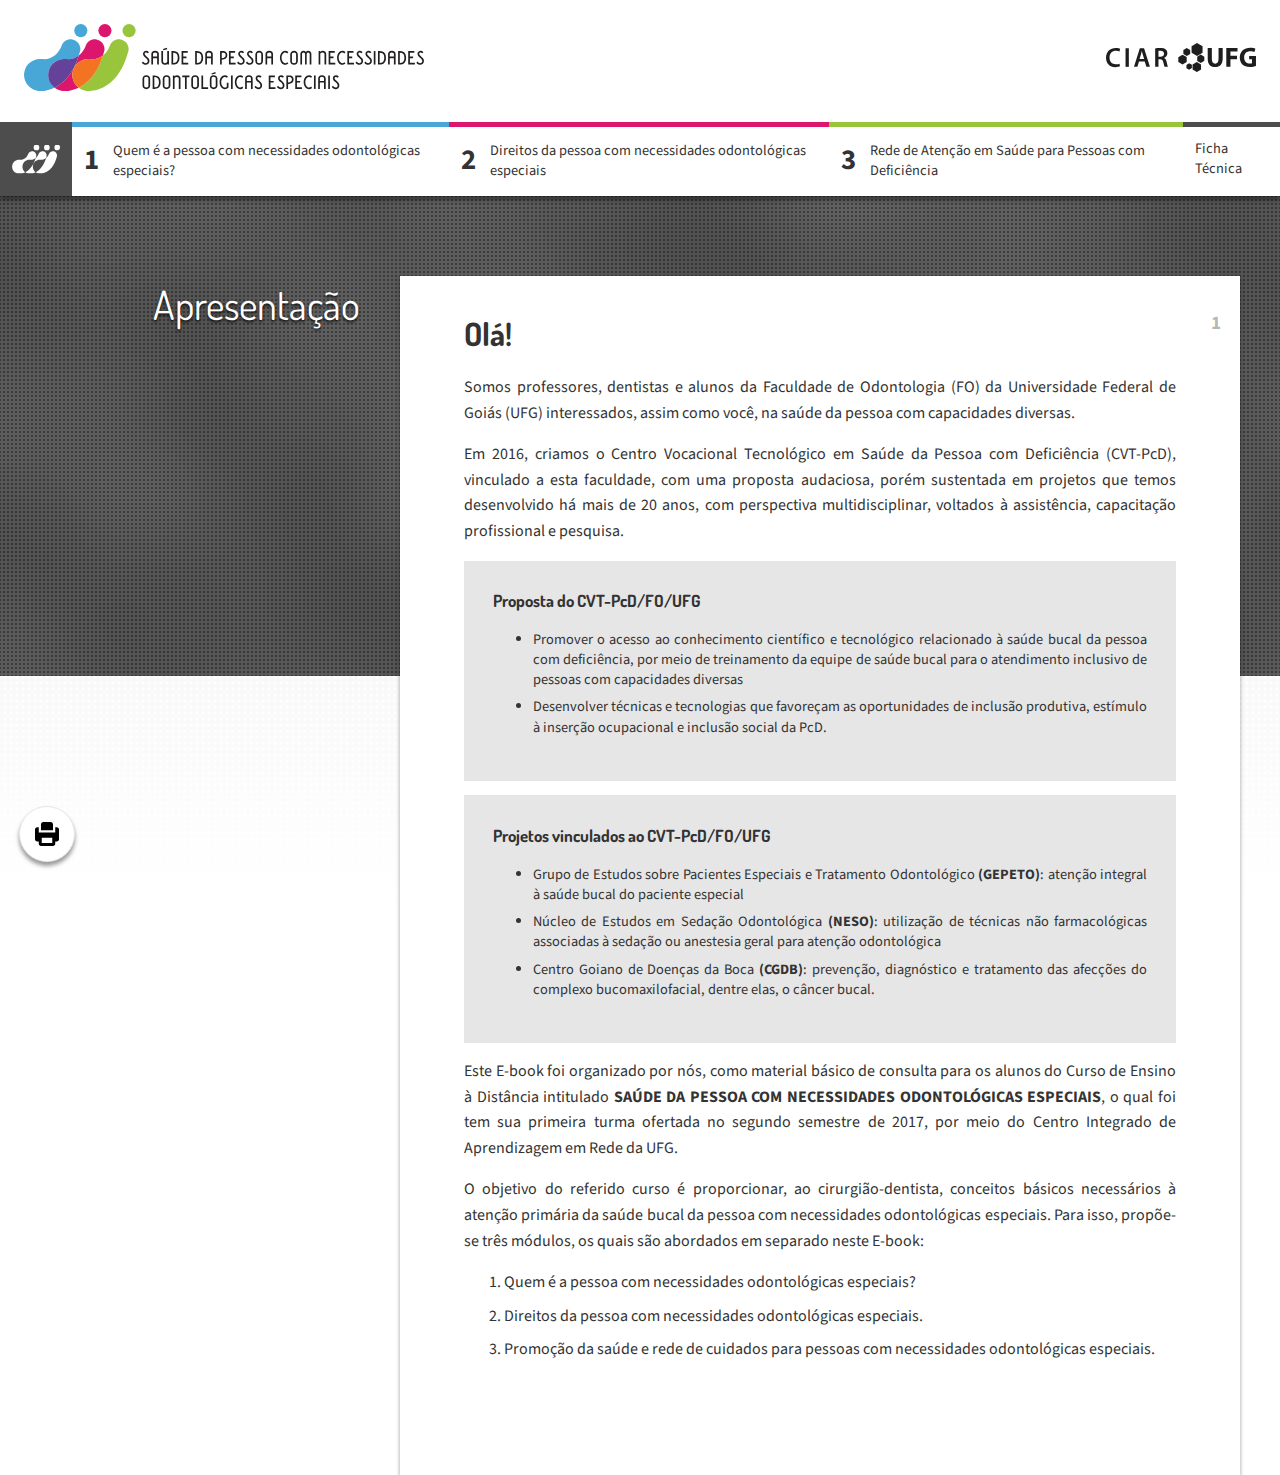
==== commit a5c96912: "Monte de coisa" ====
--- a/index.html
+++ b/index.html
@@ -10,7 +10,7 @@
 
 	<header id='cabecalho'>
 		<a href="index.html" class='logocurso'>
-			<img id="logo" src="assets/img/logo_curso.svg"></img>
+			<img id="logo" src="assets/img/logo_curso.svg">
 		</a>
 		<a href="http://www.ciar.ufg.br/" target="blank" class='logociar'>
 			<img src="assets/img/ciar_horizontal_simples.svg">
@@ -106,6 +106,8 @@
 		</a>
 	</nav>
 
+	<button id="btPrint" onclick="window.print();"><img src="assets/img/icon_print.svg"></button>
+
 
 	<script
 	  src="https://code.jquery.com/jquery-3.2.1.min.js"
--- a/assets/css/style.css
+++ b/assets/css/style.css
@@ -1,2 +1,1756 @@
-/*! normalize.css v7.0.0 | MIT License | github.com/necolas/normalize.css */@import url("https://fonts.googleapis.com/css?family=Dosis:400|Source+Sans+Pro:400,400i,700,700i");html{line-height:1.15;-ms-text-size-adjust:100%;-webkit-text-size-adjust:100%}body{margin:0}article,aside,footer,header,nav,section{display:block}h1{font-size:2em;margin:0.67em 0}figcaption,figure,main{display:block}figure{margin:1em 40px}hr{box-sizing:content-box;height:0;overflow:visible}pre{font-family:monospace, monospace;font-size:1em}a{background-color:transparent;-webkit-text-decoration-skip:objects}abbr[title]{border-bottom:none;text-decoration:underline;text-decoration:underline dotted}b,strong{font-weight:inherit}b,strong{font-weight:bolder}code,kbd,samp{font-family:monospace, monospace;font-size:1em}dfn{font-style:italic}mark{background-color:#ff0;color:#000}small{font-size:80%}sub,sup{font-size:75%;line-height:0;position:relative;vertical-align:baseline}sub{bottom:-0.25em}sup{top:-0.5em}audio,video{display:inline-block}audio:not([controls]){display:none;height:0}img{border-style:none}svg:not(:root){overflow:hidden}button,input,optgroup,select,textarea{font-family:sans-serif;font-size:100%;line-height:1.15;margin:0}button,input{overflow:visible}button,select{text-transform:none}button,html [type="button"],[type="reset"],[type="submit"]{-webkit-appearance:button}button::-moz-focus-inner,[type="button"]::-moz-focus-inner,[type="reset"]::-moz-focus-inner,[type="submit"]::-moz-focus-inner{border-style:none;padding:0}button:-moz-focusring,[type="button"]:-moz-focusring,[type="reset"]:-moz-focusring,[type="submit"]:-moz-focusring{outline:1px dotted ButtonText}fieldset{padding:0.35em 0.75em 0.625em}legend{box-sizing:border-box;color:inherit;display:table;max-width:100%;padding:0;white-space:normal}progress{display:inline-block;vertical-align:baseline}textarea{overflow:auto}[type="checkbox"],[type="radio"]{box-sizing:border-box;padding:0}[type="number"]::-webkit-inner-spin-button,[type="number"]::-webkit-outer-spin-button{height:auto}[type="search"]{-webkit-appearance:textfield;outline-offset:-2px}[type="search"]::-webkit-search-cancel-button,[type="search"]::-webkit-search-decoration{-webkit-appearance:none}::-webkit-file-upload-button{-webkit-appearance:button;font:inherit}details,menu{display:block}summary{display:list-item}canvas{display:inline-block}template{display:none}[hidden]{display:none}html{-webkit-box-sizing:border-box;-moz-box-sizing:border-box;box-sizing:border-box}*,*:before,*:after{-webkit-box-sizing:inherit;-moz-box-sizing:inherit;box-sizing:inherit}@media (min-width: 500px){main>*{width:100%}}@media (min-width: 950px){main>*{width:100%}}@media (min-width: 1050px){main>*{width:960px}}@media (min-width: 1600px){main>*{width:1200px}}body{font-family:"Source Sans Pro",sans-serif;font-size:16px;line-height:1.4;color:#333;overflow-x:hidden;background-size:6px 6px, cover;background-attachment:fixed, fixed;background-repeat:repeat, no-repeat;background-position:2px 2px, 0px 0px;background-image:url(../img/dot_pattern_branca.svg),-webkit-gradient(linear, left bottom, left top, from(#fff), to(#e6e6e6));background-image:url(../img/dot_pattern_branca.svg),linear-gradient(to top, #fff 0%, #e6e6e6 100%)}body.modulo1{background-image:url(../img/dot_pattern_branca.svg),-webkit-gradient(linear, left bottom, left top, from(#fff), to(#d5dee2));background-image:url(../img/dot_pattern_branca.svg),linear-gradient(to top, #fff 0%, #d5dee2 100%)}body.modulo2{background-image:url(../img/dot_pattern_branca.svg),-webkit-gradient(linear, left bottom, left top, from(#fff), to(#ece0e5));background-image:url(../img/dot_pattern_branca.svg),linear-gradient(to top, #fff 0%, #ece0e5 100%)}body.modulo3{background-image:url(../img/dot_pattern_branca.svg),-webkit-gradient(linear, left bottom, left top, from(#fff), to(#dbe0cf));background-image:url(../img/dot_pattern_branca.svg),linear-gradient(to top, #fff 0%, #dbe0cf 100%)}#cabecalho{width:100%;background-color:#fff;padding:24px;display:-webkit-box;display:-moz-box;display:box;display:-webkit-flex;display:-moz-flex;display:-ms-flexbox;display:flex;-webkit-box-pack:justify;-moz-box-pack:justify;box-pack:justify;-webkit-justify-content:space-between;-moz-justify-content:space-between;-ms-justify-content:space-between;-o-justify-content:space-between;justify-content:space-between;-ms-flex-pack:justify;-webkit-box-align:center;-moz-box-align:center;box-align:center;-webkit-align-items:center;-moz-align-items:center;-ms-align-items:center;-o-align-items:center;align-items:center;-ms-flex-align:center;z-index:2;position:relative}#cabecalho a{display:block}#cabecalho a.logocurso img{width:400px}#cabecalho a.logociar img{width:150px}#cabecalho a.logociar img.responsive{display:none}#navpaginas,#navpaginas-fixo{width:100%;font-size:0.9em;display:-webkit-box;display:-moz-box;display:box;display:-webkit-flex;display:-moz-flex;display:-ms-flexbox;display:flex;-webkit-box-align:stretch;-moz-box-align:stretch;box-align:stretch;-webkit-align-items:stretch;-moz-align-items:stretch;-ms-align-items:stretch;-o-align-items:stretch;align-items:stretch;-ms-flex-align:stretch;box-shadow:0px 4px 4px rgba(0,0,0,0.4);z-index:3;position:relative}#navpaginas a,#navpaginas-fixo a{-webkit-user-select:none;-moz-user-select:none;-ms-user-select:none;user-select:none;-webkit-flex-grow:1;-moz-flex-grow:1;flex-grow:1;-ms-flex-positive:1;background-color:#fff;-webkit-transition:all 0.1s linear;-moz-transition:all 0.1s linear;transition:all 0.1s linear;-webkit-transition-property:color;-moz-transition-property:color;transition-property:color;padding:17px 12px;display:-webkit-box;display:-moz-box;display:box;display:-webkit-flex;display:-moz-flex;display:-ms-flexbox;display:flex;-webkit-box-align:center;-moz-box-align:center;box-align:center;-webkit-align-items:center;-moz-align-items:center;-ms-align-items:center;-o-align-items:center;align-items:center;-ms-flex-align:center;-webkit-box-pack:center;-moz-box-pack:center;box-pack:center;-webkit-justify-content:center;-moz-justify-content:center;-ms-justify-content:center;-o-justify-content:center;justify-content:center;-ms-flex-pack:center;position:relative;text-decoration:none;color:#333}#navpaginas a>*,#navpaginas-fixo a>*{vertical-align:bottom}#navpaginas a:before,#navpaginas-fixo a:before{content:'';position:absolute;top:0;left:0;height:5px;-webkit-transition:height 0.1s ease-in-out;-moz-transition:height 0.1s ease-in-out;transition:height 0.1s ease-in-out;width:100%;background-color:#4d4d4d;z-index:1}#navpaginas a:not(.atual):not([disabled]):hover,#navpaginas a.atual,#navpaginas-fixo a:not(.atual):not([disabled]):hover,#navpaginas-fixo a.atual{color:white}#navpaginas a:not(.atual):not([disabled]):hover:before,#navpaginas a.atual:before,#navpaginas-fixo a:not(.atual):not([disabled]):hover:before,#navpaginas-fixo a.atual:before{height:100%}#navpaginas a.atual,#navpaginas-fixo a.atual{pointer-events:none}#navpaginas a:first-child,#navpaginas-fixo a:first-child{margin-left:0}#navpaginas a span,#navpaginas-fixo a span{z-index:2}#navpaginas a.index,#navpaginas-fixo a.index{-webkit-flex-grow:1;-moz-flex-grow:1;flex-grow:1;-ms-flex-positive:1}#navpaginas a.index img,#navpaginas-fixo a.index img{z-index:2;height:2em;-webkit-transition:opacity 0.1s linear;-moz-transition:opacity 0.1s linear;transition:opacity 0.1s linear}#navpaginas a.index img.hover,#navpaginas-fixo a.index img.hover{opacity:0;position:absolute;top:50%;left:50%;-webkit-transform:translate(-50%, -50%);-moz-transform:translate(-50%, -50%);-ms-transform:translate(-50%, -50%);-o-transform:translate(-50%, -50%);transform:translate(-50%, -50%)}#navpaginas a.index:not(.atual):hover img,#navpaginas a.index.atual img,#navpaginas-fixo a.index:not(.atual):hover img,#navpaginas-fixo a.index.atual img{opacity:0}#navpaginas a.index:not(.atual):hover img.hover,#navpaginas a.index.atual img.hover,#navpaginas-fixo a.index:not(.atual):hover img.hover,#navpaginas-fixo a.index.atual img.hover{opacity:1}#navpaginas a.modulo,#navpaginas-fixo a.modulo{-webkit-flex-grow:5;-moz-flex-grow:5;flex-grow:5;-ms-flex-positive:5;overflow:hidden;padding:17px 12px 12px}#navpaginas a.modulo span.numero,#navpaginas-fixo a.modulo span.numero{font-size:2em;font-weight:bold;padding-right:0.5em}#navpaginas a.modulo[disabled]:after,#navpaginas-fixo a.modulo[disabled]:after{content:'Em breve!';text-align:center;font-size:1.2em;font-weight:bold;position:absolute;display:-webkit-box;display:-moz-box;display:box;display:-webkit-flex;display:-moz-flex;display:-ms-flexbox;display:flex;-webkit-box-align:center;-moz-box-align:center;box-align:center;-webkit-align-items:center;-moz-align-items:center;-ms-align-items:center;-o-align-items:center;align-items:center;-ms-flex-align:center;-webkit-box-pack:center;-moz-box-pack:center;box-pack:center;-webkit-justify-content:center;-moz-justify-content:center;-ms-justify-content:center;-o-justify-content:center;justify-content:center;-ms-flex-pack:center;left:0;top:0;width:100%;height:100%;background-color:rgba(255,255,255,0.9);-webkit-transition:-webkit-transform .1s linear;-moz-transition:-moz-transform .1s linear;transition:transform .1s linear;-webkit-transform:translateY(-100%);-moz-transform:translateY(-100%);-ms-transform:translateY(-100%);-o-transform:translateY(-100%);transform:translateY(-100%);z-index:2}#navpaginas a.modulo[disabled]:hover:after,#navpaginas-fixo a.modulo[disabled]:hover:after{-webkit-transform:translateY(0%);-moz-transform:translateY(0%);-ms-transform:translateY(0%);-o-transform:translateY(0%);transform:translateY(0%)}#navpaginas a.modulo.m1:before,#navpaginas-fixo a.modulo.m1:before{background-color:#48a7d7}#navpaginas a.modulo.m2:before,#navpaginas-fixo a.modulo.m2:before{background-color:#dc166c}#navpaginas a.modulo.m3:before,#navpaginas-fixo a.modulo.m3:before{background-color:#98c53c}#navpaginas-fixo{position:fixed;top:0;left:0;z-index:4;-webkit-transform:translateY(-110%);-moz-transform:translateY(-110%);-ms-transform:translateY(-110%);-o-transform:translateY(-110%);transform:translateY(-110%);-webkit-transition:-webkit-transform .2s ease-in-out;-moz-transition:-moz-transform .2s ease-in-out;transition:transform .2s ease-in-out;box-shadow:0px 2px 2px rgba(0,0,0,0.4)}#navpaginas-fixo.dn{display:none}#navpaginas-fixo.visivel{-webkit-transform:translateY(0%);-moz-transform:translateY(0%);-ms-transform:translateY(0%);-o-transform:translateY(0%);transform:translateY(0%)}main{padding-top:5em;width:100%;display:-webkit-box;display:-moz-box;display:box;display:-webkit-flex;display:-moz-flex;display:-ms-flexbox;display:flex;-webkit-box-orient:vertical;-moz-box-orient:vertical;box-orient:vertical;-webkit-box-direction:normal;-moz-box-direction:normal;box-direction:normal;-webkit-flex-direction:column;-moz-flex-direction:column;flex-direction:column;-ms-flex-direction:column;-webkit-box-align:center;-moz-box-align:center;box-align:center;-webkit-align-items:center;-moz-align-items:center;-ms-align-items:center;-o-align-items:center;align-items:center;-ms-flex-align:center;position:relative;z-index:1}main:before{content:'';position:absolute;top:0;left:0;width:100%;height:30em;background-image:url(../img/dot_pattern.svg),url(../img/bg_neutro.jpg);background-size:4px 4px, cover;background-attachment:scroll, fixed;background-repeat:repeat, no-repeat;background-position:2px 2px, 0px 0px;z-index:-1}body.modulo1 main:before{background-image:url(../img/dot_pattern.svg),url(../img/bg_azul.jpg)}body.modulo2 main:before{background-image:url(../img/dot_pattern.svg),url(../img/bg_vermelho.jpg)}body.modulo3 main:before{background-image:url(../img/dot_pattern.svg),url(../img/bg_verde.jpg)}main article.container{width:1200px;display:-webkit-box;display:-moz-box;display:box;display:-webkit-flex;display:-moz-flex;display:-ms-flexbox;display:flex;-webkit-box-align:start;-moz-box-align:start;box-align:start;-webkit-align-items:flex-start;-moz-align-items:flex-start;-ms-align-items:flex-start;-o-align-items:flex-start;align-items:flex-start;-ms-flex-align:start;z-index:-1}main article.container h1{position:relative;width:30%;font-family:"Dosis",sans-serif;font-size:2em;font-weight:normal;text-align:right;margin:0;margin-right:1em;color:white;padding-bottom:1em;text-shadow:0px 2px 3px rgba(0,0,0,0.8)}main article.container h1 span{font-size:4em;line-height:1;display:block}main article.container h1.sem-numero{font-size:2.5em}main article.container section.conteudo{text-align:justify;hyphenate:hyphen;font-size:16px;line-height:1.6}main article.container section.conteudo .clear-fix{clear:both}main article.container section.conteudo span.pagina{position:absolute;right:1em;font-size:1.2em;font-weight:bold;text-align:center;color:rgba(0,0,0,0.3)}main article.container section.conteudo h2,main article.container section.conteudo h3{font-family:"Dosis",sans-serif}body.modulo1>main article.container section.conteudo h2,body.modulo1>main article.container section.conteudo h3{color:#217098}body.modulo2>main article.container section.conteudo h2,body.modulo2>main article.container section.conteudo h3{color:#7f0d3e}body.modulo3>main article.container section.conteudo h2,body.modulo3>main article.container section.conteudo h3{color:#5c7724}main article.container section.conteudo h2:first-of-type,main article.container section.conteudo h3:first-of-type{margin-top:0}main article.container section.conteudo h2{margin:2em 0 0.5em;font-size:2em}main article.container section.conteudo h4{font-family:"Source Sans Pro",sans-serif;font-weight:bold;margin:0;margin-top:2em}main article.container section.conteudo h4+p{margin:0}main article.container section.conteudo a[target='blank']{color:#267fad;word-break:break-all}main article.container section.conteudo .saiba-mais{background-color:#e6e6e6;padding:2em;font-size:0.9em;line-height:1.4;margin:1em 0}main article.container section.conteudo .saiba-mais.direita,main article.container section.conteudo .saiba-mais.esquerda{width:60%;padding:1.5em}main article.container section.conteudo .saiba-mais.direita{float:right;margin:5px 0 1em 2em}main article.container section.conteudo .saiba-mais.esquerda{float:left;margin:5px 2em 1em 0}main article.container section.conteudo>table{margin:3em 0;font-size:0.9em;text-align:left;width:100%;border-spacing:0;border:1px solid;border-right-width:0;border-left-width:0}main article.container section.conteudo>table th,main article.container section.conteudo>table td{margin:0;border:1px dotted #a6a6a6;border-top-width:0;border-left-width:0;padding:0.4em 0.8em}main article.container section.conteudo>table th:last-child,main article.container section.conteudo>table td:last-child{border-right-width:0}main article.container section.conteudo>table thead th{padding:0.6em 0.8em}main article.container section.conteudo>table caption{margin-top:0.5em;caption-side:bottom;font-size:1em;line-height:1.2;color:gray}main article.container section.conteudo ul li,main article.container section.conteudo ol li{margin-top:0.5em}main article.container section.conteudo blockquote{font-size:0.9em;padding-left:3em;margin-left:0;margin-right:0}main article.container section.conteudo figure{width:100%;margin:2em 0;display:-webkit-box;display:-moz-box;display:box;display:-webkit-flex;display:-moz-flex;display:-ms-flexbox;display:flex;-webkit-box-orient:vertical;-moz-box-orient:vertical;box-orient:vertical;-webkit-box-direction:normal;-moz-box-direction:normal;box-direction:normal;-webkit-flex-direction:column;-moz-flex-direction:column;flex-direction:column;-ms-flex-direction:column;-webkit-box-align:center;-moz-box-align:center;box-align:center;-webkit-align-items:center;-moz-align-items:center;-ms-align-items:center;-o-align-items:center;align-items:center;-ms-flex-align:center;-webkit-align-content:flex-start;-moz-align-content:flex-start;align-content:flex-start;-ms-flex-line-pack:start}main article.container section.conteudo figure img{width:auto;height:auto;max-height:75vh;max-width:100%}main article.container section.conteudo hr{margin:35px 0 0;border-top:2px dotted #ccc}main article.container section.conteudo .timeline{margin:2em 0;text-align:left;font-size:0.9em}main article.container section.conteudo .timeline .scroller{width:auto;white-space:nowrap;overflow:visible;position:relative;-webkit-transition:-webkit-transform .4s ease-out;-moz-transition:-moz-transform .4s ease-out;transition:transform .4s ease-out}main article.container section.conteudo .timeline .textos{overflow:hidden}main article.container section.conteudo .timeline .textos table.item{font-size:1em;width:100%;display:inline-table;white-space:normal;vertical-align:top;opacity:0.3;-webkit-transition:all 0.4s linear;-moz-transition:all 0.4s linear;transition:all 0.4s linear;-webkit-transition-property:opacity;-moz-transition-property:opacity;transition-property:opacity}main article.container section.conteudo .timeline .textos table.item.ativo{opacity:1}main article.container section.conteudo .timeline .textos table.item thead{width:100%}main article.container section.conteudo .timeline .textos table.item thead th{border-bottom:1px dotted grey;padding:0em 0.5em;width:50%}main article.container section.conteudo .timeline .textos table.item thead th:nth-child(2) h4{text-align:left}main article.container section.conteudo .timeline .textos table.item thead th h4{margin:0;font-size:1em;color:#999;text-align:right}main article.container section.conteudo .timeline .textos table.item tbody{width:100%}main article.container section.conteudo .timeline .textos table.item tbody td{padding:0em 0.5em 1em;vertical-align:baseline;width:50%}main article.container section.conteudo .timeline .textos table.item tbody tr:last-child td{padding-bottom:0}main article.container section.conteudo .timeline .textos table.item tbody h5{margin:0;font-size:1em;font-weight:bold;text-align:right;color:#217098}main article.container section.conteudo .timeline .textos table.item tbody p{margin:0}main article.container section.conteudo .timeline .tempos{padding:5px 0 30px;overflow:hidden;font-size:0.9em}main article.container section.conteudo .timeline .tempos button{max-width:25%;z-index:2;background-color:#f2f2f2;padding:1em;position:relative;vertical-align:middle;border-radius:1.5em;border:2px solid #48a7d7;-webkit-transition:all 0.4s linear;-moz-transition:all 0.4s linear;transition:all 0.4s linear;-webkit-transition-property:background-color,color;-moz-transition-property:background-color,color;transition-property:background-color,color;outline:none;display:inline-block;-webkit-appearance:none;-moz-appearance:none;-ms-appearance:none;-o-appearance:none;appearance:none;-webkit-user-select:none;-moz-user-select:none;-ms-user-select:none;user-select:none;font-family:"Source Sans Pro",sans-serif;text-align:center;color:#217098;white-space:normal}main article.container section.conteudo .timeline .tempos button:not(:last-child){margin-right:2em}main article.container section.conteudo .timeline .tempos button:hover{cursor:pointer}main article.container section.conteudo .timeline .tempos button:not(:last-child):after{content:'';position:absolute;right:calc(-2em - 2px);top:50%;width:2em;border-bottom:1px dotted black}main article.container section.conteudo .timeline .tempos button.ativo{background-color:#48a7d7;color:white}main article.container section.conteudo .timeline .tempos button.ativo:before{content:'';position:absolute;left:50%;-webkit-transform:translateX(-50%);-moz-transform:translateX(-50%);-ms-transform:translateX(-50%);-o-transform:translateX(-50%);transform:translateX(-50%);bottom:-15px;height:0;width:0;z-index:-1;border-left:15px solid transparent;border-right:15px solid transparent;border-top:15px solid #48a7d7}main article.container section.conteudo .timeline .tempos button.traco-ativo:not(:last-child):after{border-bottom:3px solid #48a7d7}main article.container section.conteudo .timeline .tempos button span{display:block;font-size:0.9em}main article.container section.conteudo section.quiz{margin:2em 0;text-align:left;padding:2em 0 0;box-shadow:0px 2px 4px rgba(0,0,0,0.4);position:relative}main article.container section.conteudo section.quiz>*{-webkit-transition:opacity 0.2s linear;-moz-transition:opacity 0.2s linear;transition:opacity 0.2s linear}main article.container section.conteudo section.quiz>*.fim{opacity:0.1;pointer-events:none}main article.container section.conteudo section.quiz div.pergunta{margin-bottom:2em;padding:0 1em}main article.container section.conteudo section.quiz div.pergunta p{text-align:center;margin:0}main article.container section.conteudo section.quiz div.pergunta p.texto-condicao{color:#217098;font-size:1.5em;font-weight:bold;line-height:1.2}@-webkit-keyframes enunSome{0%{-webkit-transform:translateX(0px);opacity:1}100%{-webkit-transform:translateX(-100px);opacity:0}}@-moz-keyframes enunSome{0%{-moz-transform:translateX(0px);opacity:1}100%{-moz-transform:translateX(-100px);opacity:0}}@keyframes enunSome{0%{-webkit-transform:translateX(0px);-moz-transform:translateX(0px);-ms-transform:translateX(0px);-o-transform:translateX(0px);transform:translateX(0px);opacity:1}100%{-webkit-transform:translateX(-100px);-moz-transform:translateX(-100px);-ms-transform:translateX(-100px);-o-transform:translateX(-100px);transform:translateX(-100px);opacity:0}}@-webkit-keyframes enunAparece{0%{-webkit-transform:translateX(100px);opacity:0}100%{-webkit-transform:translateX(0px);opacity:1}}@-moz-keyframes enunAparece{0%{-moz-transform:translateX(100px);opacity:0}100%{-moz-transform:translateX(0px);opacity:1}}@keyframes enunAparece{0%{-webkit-transform:translateX(100px);-moz-transform:translateX(100px);-ms-transform:translateX(100px);-o-transform:translateX(100px);transform:translateX(100px);opacity:0}100%{-webkit-transform:translateX(0px);-moz-transform:translateX(0px);-ms-transform:translateX(0px);-o-transform:translateX(0px);transform:translateX(0px);opacity:1}}main article.container section.conteudo section.quiz div.pergunta p.texto-condicao.some{-webkit-animation:enunSome 0.2s ease-in 0s 1 normal forwards;-moz-animation:enunSome 0.2s ease-in 0s 1 normal forwards;animation:enunSome 0.2s ease-in 0s 1 normal forwards}main article.container section.conteudo section.quiz div.pergunta p.texto-condicao.volta{-webkit-animation:enunAparece 0.2s ease-out 0s 1 normal forwards;-moz-animation:enunAparece 0.2s ease-out 0s 1 normal forwards;animation:enunAparece 0.2s ease-out 0s 1 normal forwards}main article.container section.conteudo section.quiz div.alternativas{font-size:0.9em;display:-webkit-box;display:-moz-box;display:box;display:-webkit-flex;display:-moz-flex;display:-ms-flexbox;display:flex;-webkit-box-pack:distribute;-moz-box-pack:distribute;box-pack:distribute;-webkit-justify-content:space-around;-moz-justify-content:space-around;-ms-justify-content:space-around;-o-justify-content:space-around;justify-content:space-around;-ms-flex-pack:distribute;-webkit-box-lines:multiple;-moz-box-lines:multiple;box-lines:multiple;-webkit-flex-wrap:wrap;-moz-flex-wrap:wrap;-ms-flex-wrap:wrap;flex-wrap:wrap;margin-bottom:4em;padding:0 1em}main article.container section.conteudo section.quiz div.alternativas button{margin-bottom:0.5em;width:40%;background-color:#f2f2f2;padding:0.6em 1em;position:relative;border-radius:6px;border:2px solid #48a7d7;-webkit-transition:all 0.2s linear;-moz-transition:all 0.2s linear;transition:all 0.2s linear;-webkit-transition-property:background-color,color,border,opacity;-moz-transition-property:background-color,color,border,opacity;transition-property:background-color,color,border,opacity;outline:none;display:inline-block;-webkit-appearance:none;-moz-appearance:none;-ms-appearance:none;-o-appearance:none;appearance:none;-webkit-user-select:none;-moz-user-select:none;-ms-user-select:none;user-select:none;font-family:"Source Sans Pro",sans-serif;text-align:center;color:#217098}main article.container section.conteudo section.quiz div.alternativas button:after{content:'';position:absolute;height:20px;width:20px;left:5px;top:50%;-webkit-transform:translateY(-50%);-moz-transform:translateY(-50%);-ms-transform:translateY(-50%);-o-transform:translateY(-50%);transform:translateY(-50%);z-index:2;background-size:cover;background-repeat:no-repeat;opacity:0;-webkit-transition:opacity 0.2s linear;-moz-transition:opacity 0.2s linear;transition:opacity 0.2s linear}main article.container section.conteudo section.quiz div.alternativas button[disabled]{opacity:0.3}main article.container section.conteudo section.quiz div.alternativas button:not([disabled]):hover{cursor:pointer;color:white;background-color:#48a7d7}main article.container section.conteudo section.quiz div.alternativas button span{display:block;font-size:0.9em}@-webkit-keyframes animMostrarCerta{0%{background-color:inherit;color:inherit;border-color:inherit}0.01%{background-color:#89b235;color:white;border-color:#89b235}10%{background-color:#89b235;color:white;border-color:#89b235}10.01%{background-color:inherit;color:inherit;border-color:inherit}20%{background-color:inherit;color:inherit;border-color:inherit}20.01%{background-color:#89b235;color:white;border-color:#89b235}100%{background-color:#89b235;color:white;border-color:#89b235}}@-moz-keyframes animMostrarCerta{0%{background-color:inherit;color:inherit;border-color:inherit}0.01%{background-color:#89b235;color:white;border-color:#89b235}10%{background-color:#89b235;color:white;border-color:#89b235}10.01%{background-color:inherit;color:inherit;border-color:inherit}20%{background-color:inherit;color:inherit;border-color:inherit}20.01%{background-color:#89b235;color:white;border-color:#89b235}100%{background-color:#89b235;color:white;border-color:#89b235}}@keyframes animMostrarCerta{0%{background-color:inherit;color:inherit;border-color:inherit}0.01%{background-color:#89b235;color:white;border-color:#89b235}10%{background-color:#89b235;color:white;border-color:#89b235}10.01%{background-color:inherit;color:inherit;border-color:inherit}20%{background-color:inherit;color:inherit;border-color:inherit}20.01%{background-color:#89b235;color:white;border-color:#89b235}100%{background-color:#89b235;color:white;border-color:#89b235}}main article.container section.conteudo section.quiz div.alternativas button.acertou{background-color:#89b235;color:white;border-color:#89b235;opacity:1}main article.container section.conteudo section.quiz div.alternativas button.acertou:after{background-image:url(../img/icon_circle_acertou.svg);opacity:1}main article.container section.conteudo section.quiz div.alternativas button.errou{background-color:#B30002;color:white;border-color:#B30002;opacity:1}main article.container section.conteudo section.quiz div.alternativas button.errou:after{background-image:url(../img/icon_circle_errou.svg);opacity:1}main article.container section.conteudo section.quiz div.alternativas button.mostrarCerto{background-color:#89b235;color:white;border-color:#89b235;-webkit-animation:animMostrarCerta 1s linear 0s 1 normal none;-moz-animation:animMostrarCerta 1s linear 0s 1 normal none;animation:animMostrarCerta 1s linear 0s 1 normal none;opacity:1}main article.container section.conteudo section.quiz div.barra-progresso{background-color:#217098;height:6px;-webkit-transition:width 0.2s ease-out;-moz-transition:width 0.2s ease-out;transition:width 0.2s ease-out;z-index:3}main article.container section.conteudo section.quiz div.terminou{position:absolute;top:0;left:0;width:100%;height:100%;opacity:0;background-color:white;display:-webkit-box;display:-moz-box;display:box;display:-webkit-flex;display:-moz-flex;display:-ms-flexbox;display:flex;-webkit-box-pack:center;-moz-box-pack:center;box-pack:center;-webkit-justify-content:center;-moz-justify-content:center;-ms-justify-content:center;-o-justify-content:center;justify-content:center;-ms-flex-pack:center;-webkit-box-align:center;-moz-box-align:center;box-align:center;-webkit-align-items:center;-moz-align-items:center;-ms-align-items:center;-o-align-items:center;align-items:center;-ms-flex-align:center;-webkit-align-content:center;-moz-align-content:center;align-content:center;-ms-flex-line-pack:center;-webkit-box-lines:multiple;-moz-box-lines:multiple;box-lines:multiple;-webkit-flex-wrap:wrap;-moz-flex-wrap:wrap;-ms-flex-wrap:wrap;flex-wrap:wrap;z-index:2}main article.container section.conteudo section.quiz div.terminou.dn{display:none}main article.container section.conteudo section.quiz div.terminou p{font-size:1.5em;font-weight:bold;text-align:center;width:100%;opacity:0}main article.container section.conteudo section.quiz div.terminou p span{color:#217098}main article.container section.conteudo section.quiz div.terminou button{opacity:0;background-color:#f2f2f2;padding:0.6em 1em;position:relative;border-radius:6px;border:2px solid #48a7d7;-webkit-transition:all 0.2s linear;-moz-transition:all 0.2s linear;transition:all 0.2s linear;-webkit-transition-property:background-color,color,border,opacity;-moz-transition-property:background-color,color,border,opacity;transition-property:background-color,color,border,opacity;outline:none;-webkit-appearance:none;-moz-appearance:none;-ms-appearance:none;-o-appearance:none;appearance:none;-webkit-user-select:none;-moz-user-select:none;-ms-user-select:none;user-select:none;font-family:"Source Sans Pro",sans-serif;text-align:center;color:#217098}main article.container section.conteudo section.quiz div.terminou button[disabled]{opacity:0.3}main article.container section.conteudo section.quiz div.terminou button:not([disabled]):hover{cursor:pointer;color:white;background-color:#48a7d7}@-webkit-keyframes sobe{0%{-webkit-transform:translateY(50px);opacity:0}100%{-webkit-transform:translateY(0px);opacity:1}}@-moz-keyframes sobe{0%{-moz-transform:translateY(50px);opacity:0}100%{-moz-transform:translateY(0px);opacity:1}}@keyframes sobe{0%{-webkit-transform:translateY(50px);-moz-transform:translateY(50px);-ms-transform:translateY(50px);-o-transform:translateY(50px);transform:translateY(50px);opacity:0}100%{-webkit-transform:translateY(0px);-moz-transform:translateY(0px);-ms-transform:translateY(0px);-o-transform:translateY(0px);transform:translateY(0px);opacity:1}}main article.container section.conteudo section.quiz div.terminou.mostrafilhos p,main article.container section.conteudo section.quiz div.terminou.mostrafilhos button{-webkit-animation:sobe 0.2s ease-out 0s 1 normal forwards;-moz-animation:sobe 0.2s ease-out 0s 1 normal forwards;animation:sobe 0.2s ease-out 0s 1 normal forwards}main article.container section.conteudo section.quiz div.terminou.mostrafilhos button{-webkit-animation-delay:0.2s;-moz-animation-delay:0.2s;animation-delay:0.2s}main article.container section.conteudo table.resposta-quiz{display:none}main article.container section.conteudo table.resposta-quiz th{color:#217098;font-weight:bold}main article.container section.conteudo table.resposta-quiz td p{margin:0 0 0.5em}main article.container section.conteudo table.resposta-quiz td:first-child{font-family:"Dosis",sans-serif;color:#217098;font-size:1.2em}main article.container section.conteudo table.resposta-quiz.visivel{display:table}main article.container section.conteudo{-webkit-flex-shrink:0;-moz-flex-shrink:0;flex-shrink:0;-ms-flex-negative:0;width:70%;padding:2em 4em 6em;background-color:white;z-index:2;box-shadow:0px 2px 4px rgba(0,0,0,0.4);overflow-x:hidden;position:relative}.marcas-ficha{margin:35px 0 0 0;display:-webkit-box;display:-moz-box;display:box;display:-webkit-flex;display:-moz-flex;display:-ms-flexbox;display:flex;-webkit-box-orient:horizontal;-moz-box-orient:horizontal;box-orient:horizontal;-webkit-box-direction:normal;-moz-box-direction:normal;box-direction:normal;-webkit-flex-direction:row;-moz-flex-direction:row;flex-direction:row;-ms-flex-direction:row;-webkit-box-lines:multiple;-moz-box-lines:multiple;box-lines:multiple;-webkit-flex-wrap:wrap;-moz-flex-wrap:wrap;-ms-flex-wrap:wrap;flex-wrap:wrap;-webkit-box-pack:center;-moz-box-pack:center;box-pack:center;-webkit-justify-content:center;-moz-justify-content:center;-ms-justify-content:center;-o-justify-content:center;justify-content:center;-ms-flex-pack:center}.marcas-ficha img{-webkit-align-self:center;-moz-align-self:center;align-self:center;-ms-flex-item-align:center;max-width:30%;max-height:100px;margin:0 20px 35px}
+/*! normalize.css v7.0.0 | MIT License | github.com/necolas/normalize.css */
+/* Document
+   ========================================================================== */
+/**
+ * 1. Correct the line height in all browsers.
+ * 2. Prevent adjustments of font size after orientation changes in
+ *    IE on Windows Phone and in iOS.
+ */
+@import url("https://fonts.googleapis.com/css?family=Dosis:400|Source+Sans+Pro:400,400i,700,700i");
+html {
+  line-height: 1.15;
+  /* 1 */
+  -ms-text-size-adjust: 100%;
+  /* 2 */
+  -webkit-text-size-adjust: 100%;
+  /* 2 */ }
+
+/* Sections
+   ========================================================================== */
+/**
+ * Remove the margin in all browsers (opinionated).
+ */
+body {
+  margin: 0; }
+
+/**
+ * Add the correct display in IE 9-.
+ */
+article,
+aside,
+footer,
+header,
+nav,
+section {
+  display: block; }
+
+/**
+ * Correct the font size and margin on `h1` elements within `section` and
+ * `article` contexts in Chrome, Firefox, and Safari.
+ */
+h1 {
+  font-size: 2em;
+  margin: 0.67em 0; }
+
+/* Grouping content
+   ========================================================================== */
+/**
+ * Add the correct display in IE 9-.
+ * 1. Add the correct display in IE.
+ */
+figcaption,
+figure,
+main {
+  /* 1 */
+  display: block; }
+
+/**
+ * Add the correct margin in IE 8.
+ */
+figure {
+  margin: 1em 40px; }
+
+/**
+ * 1. Add the correct box sizing in Firefox.
+ * 2. Show the overflow in Edge and IE.
+ */
+hr {
+  box-sizing: content-box;
+  /* 1 */
+  height: 0;
+  /* 1 */
+  overflow: visible;
+  /* 2 */ }
+
+/**
+ * 1. Correct the inheritance and scaling of font size in all browsers.
+ * 2. Correct the odd `em` font sizing in all browsers.
+ */
+pre {
+  font-family: monospace, monospace;
+  /* 1 */
+  font-size: 1em;
+  /* 2 */ }
+
+/* Text-level semantics
+   ========================================================================== */
+/**
+ * 1. Remove the gray background on active links in IE 10.
+ * 2. Remove gaps in links underline in iOS 8+ and Safari 8+.
+ */
+a {
+  background-color: transparent;
+  /* 1 */
+  -webkit-text-decoration-skip: objects;
+  /* 2 */ }
+
+/**
+ * 1. Remove the bottom border in Chrome 57- and Firefox 39-.
+ * 2. Add the correct text decoration in Chrome, Edge, IE, Opera, and Safari.
+ */
+abbr[title] {
+  border-bottom: none;
+  /* 1 */
+  text-decoration: underline;
+  /* 2 */
+  text-decoration: underline dotted;
+  /* 2 */ }
+
+/**
+ * Prevent the duplicate application of `bolder` by the next rule in Safari 6.
+ */
+b,
+strong {
+  font-weight: inherit; }
+
+/**
+ * Add the correct font weight in Chrome, Edge, and Safari.
+ */
+b,
+strong {
+  font-weight: bolder; }
+
+/**
+ * 1. Correct the inheritance and scaling of font size in all browsers.
+ * 2. Correct the odd `em` font sizing in all browsers.
+ */
+code,
+kbd,
+samp {
+  font-family: monospace, monospace;
+  /* 1 */
+  font-size: 1em;
+  /* 2 */ }
+
+/**
+ * Add the correct font style in Android 4.3-.
+ */
+dfn {
+  font-style: italic; }
+
+/**
+ * Add the correct background and color in IE 9-.
+ */
+mark {
+  background-color: #ff0;
+  color: #000; }
+
+/**
+ * Add the correct font size in all browsers.
+ */
+small {
+  font-size: 80%; }
+
+/**
+ * Prevent `sub` and `sup` elements from affecting the line height in
+ * all browsers.
+ */
+sub,
+sup {
+  font-size: 75%;
+  line-height: 0;
+  position: relative;
+  vertical-align: baseline; }
+
+sub {
+  bottom: -0.25em; }
+
+sup {
+  top: -0.5em; }
+
+/* Embedded content
+   ========================================================================== */
+/**
+ * Add the correct display in IE 9-.
+ */
+audio,
+video {
+  display: inline-block; }
+
+/**
+ * Add the correct display in iOS 4-7.
+ */
+audio:not([controls]) {
+  display: none;
+  height: 0; }
+
+/**
+ * Remove the border on images inside links in IE 10-.
+ */
+img {
+  border-style: none; }
+
+/**
+ * Hide the overflow in IE.
+ */
+svg:not(:root) {
+  overflow: hidden; }
+
+/* Forms
+   ========================================================================== */
+/**
+ * 1. Change the font styles in all browsers (opinionated).
+ * 2. Remove the margin in Firefox and Safari.
+ */
+button,
+input,
+optgroup,
+select,
+textarea {
+  font-family: sans-serif;
+  /* 1 */
+  font-size: 100%;
+  /* 1 */
+  line-height: 1.15;
+  /* 1 */
+  margin: 0;
+  /* 2 */ }
+
+/**
+ * Show the overflow in IE.
+ * 1. Show the overflow in Edge.
+ */
+button,
+input {
+  /* 1 */
+  overflow: visible; }
+
+/**
+ * Remove the inheritance of text transform in Edge, Firefox, and IE.
+ * 1. Remove the inheritance of text transform in Firefox.
+ */
+button,
+select {
+  /* 1 */
+  text-transform: none; }
+
+/**
+ * 1. Prevent a WebKit bug where (2) destroys native `audio` and `video`
+ *    controls in Android 4.
+ * 2. Correct the inability to style clickable types in iOS and Safari.
+ */
+button,
+html [type="button"],
+[type="reset"],
+[type="submit"] {
+  -webkit-appearance: button;
+  /* 2 */ }
+
+/**
+ * Remove the inner border and padding in Firefox.
+ */
+button::-moz-focus-inner,
+[type="button"]::-moz-focus-inner,
+[type="reset"]::-moz-focus-inner,
+[type="submit"]::-moz-focus-inner {
+  border-style: none;
+  padding: 0; }
+
+/**
+ * Restore the focus styles unset by the previous rule.
+ */
+button:-moz-focusring,
+[type="button"]:-moz-focusring,
+[type="reset"]:-moz-focusring,
+[type="submit"]:-moz-focusring {
+  outline: 1px dotted ButtonText; }
+
+/**
+ * Correct the padding in Firefox.
+ */
+fieldset {
+  padding: 0.35em 0.75em 0.625em; }
+
+/**
+ * 1. Correct the text wrapping in Edge and IE.
+ * 2. Correct the color inheritance from `fieldset` elements in IE.
+ * 3. Remove the padding so developers are not caught out when they zero out
+ *    `fieldset` elements in all browsers.
+ */
+legend {
+  box-sizing: border-box;
+  /* 1 */
+  color: inherit;
+  /* 2 */
+  display: table;
+  /* 1 */
+  max-width: 100%;
+  /* 1 */
+  padding: 0;
+  /* 3 */
+  white-space: normal;
+  /* 1 */ }
+
+/**
+ * 1. Add the correct display in IE 9-.
+ * 2. Add the correct vertical alignment in Chrome, Firefox, and Opera.
+ */
+progress {
+  display: inline-block;
+  /* 1 */
+  vertical-align: baseline;
+  /* 2 */ }
+
+/**
+ * Remove the default vertical scrollbar in IE.
+ */
+textarea {
+  overflow: auto; }
+
+/**
+ * 1. Add the correct box sizing in IE 10-.
+ * 2. Remove the padding in IE 10-.
+ */
+[type="checkbox"],
+[type="radio"] {
+  box-sizing: border-box;
+  /* 1 */
+  padding: 0;
+  /* 2 */ }
+
+/**
+ * Correct the cursor style of increment and decrement buttons in Chrome.
+ */
+[type="number"]::-webkit-inner-spin-button,
+[type="number"]::-webkit-outer-spin-button {
+  height: auto; }
+
+/**
+ * 1. Correct the odd appearance in Chrome and Safari.
+ * 2. Correct the outline style in Safari.
+ */
+[type="search"] {
+  -webkit-appearance: textfield;
+  /* 1 */
+  outline-offset: -2px;
+  /* 2 */ }
+
+/**
+ * Remove the inner padding and cancel buttons in Chrome and Safari on macOS.
+ */
+[type="search"]::-webkit-search-cancel-button,
+[type="search"]::-webkit-search-decoration {
+  -webkit-appearance: none; }
+
+/**
+ * 1. Correct the inability to style clickable types in iOS and Safari.
+ * 2. Change font properties to `inherit` in Safari.
+ */
+::-webkit-file-upload-button {
+  -webkit-appearance: button;
+  /* 1 */
+  font: inherit;
+  /* 2 */ }
+
+/* Interactive
+   ========================================================================== */
+/*
+ * Add the correct display in IE 9-.
+ * 1. Add the correct display in Edge, IE, and Firefox.
+ */
+details,
+menu {
+  display: block; }
+
+/*
+ * Add the correct display in all browsers.
+ */
+summary {
+  display: list-item; }
+
+/* Scripting
+   ========================================================================== */
+/**
+ * Add the correct display in IE 9-.
+ */
+canvas {
+  display: inline-block; }
+
+/**
+ * Add the correct display in IE.
+ */
+template {
+  display: none; }
+
+/* Hidden
+   ========================================================================== */
+/**
+ * Add the correct display in IE 10-.
+ */
+[hidden] {
+  display: none; }
+
+html {
+  -webkit-box-sizing: border-box;
+  -moz-box-sizing: border-box;
+  box-sizing: border-box; }
+
+*, *:before, *:after {
+  -webkit-box-sizing: inherit;
+  -moz-box-sizing: inherit;
+  box-sizing: inherit; }
+
+@media (min-width: 500px) {
+  main > * {
+    width: 100%; } }
+@media (min-width: 950px) {
+  main > * {
+    width: 100%; } }
+@media (min-width: 1050px) {
+  main > * {
+    width: 960px; } }
+@media (min-width: 1600px) {
+  main > * {
+    width: 1200px; } }
+
+html {
+  font-family: "Source Sans Pro", sans-serif;
+  font-size: 16px;
+  line-height: 1.4;
+  color: #333333; }
+
+body {
+  overflow-x: hidden;
+  background-size: 6px 6px, cover;
+  background-attachment: fixed, fixed;
+  background-repeat: repeat, no-repeat;
+  background-position: 2px 2px, 0px 0px;
+  background-image: url(../img/dot_pattern_branca.svg), -webkit-gradient(linear, left bottom, left top, from(white), to(#e6e6e6));
+  background-image: url(../img/dot_pattern_branca.svg), linear-gradient(to top, white 0%, #e6e6e6 100%); }
+  body.modulo1 {
+    background-image: url(../img/dot_pattern_branca.svg), -webkit-gradient(linear, left bottom, left top, from(white), to(#d5dee2));
+    background-image: url(../img/dot_pattern_branca.svg), linear-gradient(to top, white 0%, #d5dee2 100%); }
+  body.modulo2 {
+    background-image: url(../img/dot_pattern_branca.svg), -webkit-gradient(linear, left bottom, left top, from(white), to(#ece0e5));
+    background-image: url(../img/dot_pattern_branca.svg), linear-gradient(to top, white 0%, #ece0e5 100%); }
+  body.modulo3 {
+    background-image: url(../img/dot_pattern_branca.svg), -webkit-gradient(linear, left bottom, left top, from(white), to(#dbe0cf));
+    background-image: url(../img/dot_pattern_branca.svg), linear-gradient(to top, white 0%, #dbe0cf 100%); }
+
+#cabecalho {
+  width: 100%;
+  background-color: white;
+  padding: 24px;
+  display: -webkit-box;
+  display: -moz-box;
+  display: box;
+  display: -webkit-flex;
+  display: -moz-flex;
+  display: -ms-flexbox;
+  display: flex;
+  -webkit-box-pack: justify;
+  -moz-box-pack: justify;
+  box-pack: justify;
+  -webkit-justify-content: space-between;
+  -moz-justify-content: space-between;
+  -ms-justify-content: space-between;
+  -o-justify-content: space-between;
+  justify-content: space-between;
+  -ms-flex-pack: justify;
+  -webkit-box-align: center;
+  -moz-box-align: center;
+  box-align: center;
+  -webkit-align-items: center;
+  -moz-align-items: center;
+  -ms-align-items: center;
+  -o-align-items: center;
+  align-items: center;
+  -ms-flex-align: center;
+  z-index: 2;
+  position: relative; }
+  #cabecalho a {
+    display: block; }
+    #cabecalho a.logocurso img {
+      width: 400px; }
+    #cabecalho a.logociar img {
+      width: 150px; }
+      #cabecalho a.logociar img.responsive {
+        display: none; }
+
+#navpaginas, #navpaginas-fixo {
+  width: 100%;
+  font-size: 0.9em;
+  display: -webkit-box;
+  display: -moz-box;
+  display: box;
+  display: -webkit-flex;
+  display: -moz-flex;
+  display: -ms-flexbox;
+  display: flex;
+  -webkit-box-align: stretch;
+  -moz-box-align: stretch;
+  box-align: stretch;
+  -webkit-align-items: stretch;
+  -moz-align-items: stretch;
+  -ms-align-items: stretch;
+  -o-align-items: stretch;
+  align-items: stretch;
+  -ms-flex-align: stretch;
+  box-shadow: 0px 4px 4px rgba(0, 0, 0, 0.4);
+  z-index: 3;
+  position: relative; }
+  #navpaginas a, #navpaginas-fixo a {
+    -webkit-user-select: none;
+    -moz-user-select: none;
+    -ms-user-select: none;
+    user-select: none;
+    -webkit-flex-grow: 1;
+    -moz-flex-grow: 1;
+    flex-grow: 1;
+    -ms-flex-positive: 1;
+    background-color: white;
+    -webkit-transition: all 0.1s linear;
+    -moz-transition: all 0.1s linear;
+    transition: all 0.1s linear;
+    -webkit-transition-property: color;
+    -moz-transition-property: color;
+    transition-property: color;
+    padding: 17px 12px;
+    display: -webkit-box;
+    display: -moz-box;
+    display: box;
+    display: -webkit-flex;
+    display: -moz-flex;
+    display: -ms-flexbox;
+    display: flex;
+    -webkit-box-align: center;
+    -moz-box-align: center;
+    box-align: center;
+    -webkit-align-items: center;
+    -moz-align-items: center;
+    -ms-align-items: center;
+    -o-align-items: center;
+    align-items: center;
+    -ms-flex-align: center;
+    -webkit-box-pack: center;
+    -moz-box-pack: center;
+    box-pack: center;
+    -webkit-justify-content: center;
+    -moz-justify-content: center;
+    -ms-justify-content: center;
+    -o-justify-content: center;
+    justify-content: center;
+    -ms-flex-pack: center;
+    position: relative;
+    text-decoration: none;
+    color: #333333; }
+    #navpaginas a > *, #navpaginas-fixo a > * {
+      vertical-align: bottom; }
+    #navpaginas a:before, #navpaginas-fixo a:before {
+      content: '';
+      position: absolute;
+      top: 0;
+      left: 0;
+      height: 5px;
+      -webkit-transition: height 0.1s ease-in-out;
+      -moz-transition: height 0.1s ease-in-out;
+      transition: height 0.1s ease-in-out;
+      width: 100%;
+      background-color: #4d4d4d;
+      z-index: 1; }
+    #navpaginas a:not(.atual):not([disabled]):hover, #navpaginas a.atual, #navpaginas-fixo a:not(.atual):not([disabled]):hover, #navpaginas-fixo a.atual {
+      color: white; }
+      #navpaginas a:not(.atual):not([disabled]):hover:before, #navpaginas a.atual:before, #navpaginas-fixo a:not(.atual):not([disabled]):hover:before, #navpaginas-fixo a.atual:before {
+        height: 100%; }
+    #navpaginas a.atual, #navpaginas-fixo a.atual {
+      pointer-events: none; }
+    #navpaginas a:first-child, #navpaginas-fixo a:first-child {
+      margin-left: 0; }
+    #navpaginas a span, #navpaginas-fixo a span {
+      z-index: 2; }
+    #navpaginas a.index, #navpaginas-fixo a.index {
+      -webkit-flex-grow: 1;
+      -moz-flex-grow: 1;
+      flex-grow: 1;
+      -ms-flex-positive: 1; }
+      #navpaginas a.index img, #navpaginas-fixo a.index img {
+        z-index: 2;
+        height: 2em;
+        -webkit-transition: opacity 0.1s linear;
+        -moz-transition: opacity 0.1s linear;
+        transition: opacity 0.1s linear; }
+        #navpaginas a.index img.hover, #navpaginas-fixo a.index img.hover {
+          opacity: 0;
+          position: absolute;
+          top: 50%;
+          left: 50%;
+          -webkit-transform: translate(-50%, -50%);
+          -moz-transform: translate(-50%, -50%);
+          -ms-transform: translate(-50%, -50%);
+          -o-transform: translate(-50%, -50%);
+          transform: translate(-50%, -50%); }
+      #navpaginas a.index:not(.atual):hover img, #navpaginas a.index.atual img, #navpaginas-fixo a.index:not(.atual):hover img, #navpaginas-fixo a.index.atual img {
+        opacity: 0; }
+        #navpaginas a.index:not(.atual):hover img.hover, #navpaginas a.index.atual img.hover, #navpaginas-fixo a.index:not(.atual):hover img.hover, #navpaginas-fixo a.index.atual img.hover {
+          opacity: 1; }
+    #navpaginas a.modulo, #navpaginas-fixo a.modulo {
+      -webkit-flex-grow: 5;
+      -moz-flex-grow: 5;
+      flex-grow: 5;
+      -ms-flex-positive: 5;
+      overflow: hidden;
+      padding: 17px 12px 12px; }
+      #navpaginas a.modulo span.numero, #navpaginas-fixo a.modulo span.numero {
+        font-size: 2em;
+        font-weight: bold;
+        padding-right: 0.5em; }
+      #navpaginas a.modulo[disabled]:after, #navpaginas-fixo a.modulo[disabled]:after {
+        content: 'Em breve!';
+        text-align: center;
+        font-size: 1.2em;
+        font-weight: bold;
+        position: absolute;
+        display: -webkit-box;
+        display: -moz-box;
+        display: box;
+        display: -webkit-flex;
+        display: -moz-flex;
+        display: -ms-flexbox;
+        display: flex;
+        -webkit-box-align: center;
+        -moz-box-align: center;
+        box-align: center;
+        -webkit-align-items: center;
+        -moz-align-items: center;
+        -ms-align-items: center;
+        -o-align-items: center;
+        align-items: center;
+        -ms-flex-align: center;
+        -webkit-box-pack: center;
+        -moz-box-pack: center;
+        box-pack: center;
+        -webkit-justify-content: center;
+        -moz-justify-content: center;
+        -ms-justify-content: center;
+        -o-justify-content: center;
+        justify-content: center;
+        -ms-flex-pack: center;
+        left: 0;
+        top: 0;
+        width: 100%;
+        height: 100%;
+        background-color: rgba(255, 255, 255, 0.9);
+        -webkit-transition: -webkit-transform 0.1s linear;
+        -moz-transition: -moz-transform 0.1s linear;
+        transition: transform 0.1s linear;
+        -webkit-transform: translateY(-100%);
+        -moz-transform: translateY(-100%);
+        -ms-transform: translateY(-100%);
+        -o-transform: translateY(-100%);
+        transform: translateY(-100%);
+        z-index: 2; }
+      #navpaginas a.modulo[disabled]:hover:after, #navpaginas-fixo a.modulo[disabled]:hover:after {
+        -webkit-transform: translateY(0%);
+        -moz-transform: translateY(0%);
+        -ms-transform: translateY(0%);
+        -o-transform: translateY(0%);
+        transform: translateY(0%); }
+      #navpaginas a.modulo.m1:before, #navpaginas-fixo a.modulo.m1:before {
+        background-color: #48a7d7; }
+      #navpaginas a.modulo.m2:before, #navpaginas-fixo a.modulo.m2:before {
+        background-color: #dc166c; }
+      #navpaginas a.modulo.m3:before, #navpaginas-fixo a.modulo.m3:before {
+        background-color: #98c53c; }
+
+#navpaginas-fixo {
+  position: fixed;
+  top: 0;
+  left: 0;
+  z-index: 4;
+  -webkit-transform: translateY(-110%);
+  -moz-transform: translateY(-110%);
+  -ms-transform: translateY(-110%);
+  -o-transform: translateY(-110%);
+  transform: translateY(-110%);
+  -webkit-transition: -webkit-transform 0.2s ease-in-out;
+  -moz-transition: -moz-transform 0.2s ease-in-out;
+  transition: transform 0.2s ease-in-out;
+  box-shadow: 0px 2px 2px rgba(0, 0, 0, 0.4); }
+  #navpaginas-fixo.dn {
+    display: none; }
+  #navpaginas-fixo.visivel {
+    -webkit-transform: translateY(0%);
+    -moz-transform: translateY(0%);
+    -ms-transform: translateY(0%);
+    -o-transform: translateY(0%);
+    transform: translateY(0%); }
+
+main {
+  padding-top: 5em;
+  width: 100%;
+  display: -webkit-box;
+  display: -moz-box;
+  display: box;
+  display: -webkit-flex;
+  display: -moz-flex;
+  display: -ms-flexbox;
+  display: flex;
+  -webkit-box-orient: vertical;
+  -moz-box-orient: vertical;
+  box-orient: vertical;
+  -webkit-box-direction: normal;
+  -moz-box-direction: normal;
+  box-direction: normal;
+  -webkit-flex-direction: column;
+  -moz-flex-direction: column;
+  flex-direction: column;
+  -ms-flex-direction: column;
+  -webkit-box-align: center;
+  -moz-box-align: center;
+  box-align: center;
+  -webkit-align-items: center;
+  -moz-align-items: center;
+  -ms-align-items: center;
+  -o-align-items: center;
+  align-items: center;
+  -ms-flex-align: center;
+  position: relative;
+  z-index: 1; }
+  main:before {
+    content: '';
+    position: absolute;
+    top: 0;
+    left: 0;
+    width: 100%;
+    height: 30em;
+    background-image: url(../img/dot_pattern.svg), url(../img/bg_neutro.jpg);
+    background-size: 4px 4px, cover;
+    background-attachment: scroll, fixed;
+    background-repeat: repeat, no-repeat;
+    background-position: 2px 2px, 0px 0px;
+    z-index: -1; }
+  body.modulo1 main:before {
+    background-image: url(../img/dot_pattern.svg), url(../img/bg_azul.jpg); }
+  body.modulo2 main:before {
+    background-image: url(../img/dot_pattern.svg), url(../img/bg_vermelho.jpg); }
+  body.modulo3 main:before {
+    background-image: url(../img/dot_pattern.svg), url(../img/bg_verde.jpg); }
+  main article.container {
+    width: 1200px;
+    display: -webkit-box;
+    display: -moz-box;
+    display: box;
+    display: -webkit-flex;
+    display: -moz-flex;
+    display: -ms-flexbox;
+    display: flex;
+    -webkit-box-align: start;
+    -moz-box-align: start;
+    box-align: start;
+    -webkit-align-items: flex-start;
+    -moz-align-items: flex-start;
+    -ms-align-items: flex-start;
+    -o-align-items: flex-start;
+    align-items: flex-start;
+    -ms-flex-align: start;
+    z-index: -1; }
+    main article.container h1 {
+      position: relative;
+      width: 30%;
+      font-family: "Dosis", sans-serif;
+      font-size: 2em;
+      font-weight: normal;
+      text-align: right;
+      margin: 0;
+      margin-right: 1em;
+      color: white;
+      padding-bottom: 1em;
+      text-shadow: 0px 2px 3px rgba(0, 0, 0, 0.8); }
+      main article.container h1 span {
+        font-size: 4em;
+        line-height: 1;
+        display: block; }
+      main article.container h1.sem-numero {
+        font-size: 2.5em; }
+    main article.container section.conteudo {
+      text-align: justify;
+      hyphenate: hyphen;
+      font-size: 16px;
+      line-height: 1.6; }
+      main article.container section.conteudo .clear-fix {
+        clear: both; }
+      main article.container section.conteudo span.pagina {
+        position: absolute;
+        right: 1em;
+        font-size: 1.2em;
+        font-weight: bold;
+        text-align: center;
+        color: rgba(0, 0, 0, 0.3); }
+      main article.container section.conteudo h2, main article.container section.conteudo h3 {
+        font-family: "Dosis", sans-serif; }
+        body.modulo1 > main article.container section.conteudo h2, body.modulo1 > main article.container section.conteudo h3 {
+          color: #217098; }
+        body.modulo2 > main article.container section.conteudo h2, body.modulo2 > main article.container section.conteudo h3 {
+          color: #7f0d3e; }
+        body.modulo3 > main article.container section.conteudo h2, body.modulo3 > main article.container section.conteudo h3 {
+          color: #5c7724; }
+        main article.container section.conteudo h2:first-of-type, main article.container section.conteudo h3:first-of-type {
+          margin-top: 0; }
+      main article.container section.conteudo h2 {
+        margin: 2em 0 0.5em;
+        font-size: 2em; }
+      main article.container section.conteudo h4 {
+        font-family: "Source Sans Pro", sans-serif;
+        font-weight: bold;
+        margin: 0;
+        margin-top: 2em; }
+        main article.container section.conteudo h4 + p {
+          margin: 0; }
+      main article.container section.conteudo .print-only {
+        display: none; }
+      main article.container section.conteudo a[target='blank'] {
+        color: #267fad;
+        word-break: break-all; }
+      main article.container section.conteudo .saiba-mais {
+        display: block;
+        background-color: #e6e6e6;
+        padding: 2em;
+        font-size: 0.9em;
+        line-height: 1.4;
+        margin: 1em 0; }
+        main article.container section.conteudo .saiba-mais.direita, main article.container section.conteudo .saiba-mais.esquerda {
+          width: 60%;
+          padding: 1.5em; }
+        main article.container section.conteudo .saiba-mais.direita {
+          float: right;
+          margin: 5px 0 1em 2em; }
+        main article.container section.conteudo .saiba-mais.esquerda {
+          float: left;
+          margin: 5px 2em 1em 0; }
+      main article.container section.conteudo > table {
+        margin: 3em 0;
+        font-size: 0.9em;
+        text-align: left;
+        width: 100%;
+        border-spacing: 0; }
+        main article.container section.conteudo > table th, main article.container section.conteudo > table td {
+          margin: 0;
+          border: 1px dotted #a6a6a6;
+          border-top-width: 0;
+          border-left-width: 0;
+          padding: 0.4em 0.8em; }
+          main article.container section.conteudo > table th:last-child, main article.container section.conteudo > table td:last-child {
+            border-right-width: 0; }
+        main article.container section.conteudo > table tbody tr:last-child th, main article.container section.conteudo > table tbody tr:last-child td {
+          border-bottom: 1px solid #333333; }
+        main article.container section.conteudo > table thead tr:first-child th {
+          border-top: 1px solid #333333; }
+        main article.container section.conteudo > table thead tr:last-child th {
+          border-bottom: 1px solid #333333; }
+        main article.container section.conteudo > table thead th {
+          padding: 0.6em 0.8em; }
+        main article.container section.conteudo > table caption {
+          margin-top: 0.5em;
+          caption-side: bottom;
+          font-size: 1em;
+          line-height: 1.2;
+          color: gray; }
+      main article.container section.conteudo ul li, main article.container section.conteudo ol li {
+        margin-top: 0.5em; }
+      main article.container section.conteudo blockquote {
+        font-size: 0.9em;
+        padding-left: 3em;
+        margin-left: 0;
+        margin-right: 0; }
+      main article.container section.conteudo figure {
+        width: 100%;
+        margin: 2em 0;
+        display: -webkit-box;
+        display: -moz-box;
+        display: box;
+        display: -webkit-flex;
+        display: -moz-flex;
+        display: -ms-flexbox;
+        display: flex;
+        -webkit-box-orient: vertical;
+        -moz-box-orient: vertical;
+        box-orient: vertical;
+        -webkit-box-direction: normal;
+        -moz-box-direction: normal;
+        box-direction: normal;
+        -webkit-flex-direction: column;
+        -moz-flex-direction: column;
+        flex-direction: column;
+        -ms-flex-direction: column;
+        -webkit-box-align: center;
+        -moz-box-align: center;
+        box-align: center;
+        -webkit-align-items: center;
+        -moz-align-items: center;
+        -ms-align-items: center;
+        -o-align-items: center;
+        align-items: center;
+        -ms-flex-align: center;
+        -webkit-align-content: flex-start;
+        -moz-align-content: flex-start;
+        align-content: flex-start;
+        -ms-flex-line-pack: start; }
+        main article.container section.conteudo figure img {
+          width: auto;
+          height: auto;
+          max-height: 75vh;
+          max-width: 100%; }
+      main article.container section.conteudo hr {
+        margin: 35px 0 0;
+        border-top: 2px dotted #cccccc; }
+      main article.container section.conteudo .timeline {
+        margin: 2em 0;
+        text-align: left;
+        font-size: 0.9em; }
+        main article.container section.conteudo .timeline .scroller {
+          width: auto;
+          white-space: nowrap;
+          overflow: visible;
+          position: relative;
+          -webkit-transition: -webkit-transform 0.4s ease-out;
+          -moz-transition: -moz-transform 0.4s ease-out;
+          transition: transform 0.4s ease-out; }
+        main article.container section.conteudo .timeline .textos {
+          overflow: hidden; }
+          main article.container section.conteudo .timeline .textos table.item {
+            font-size: 1em;
+            width: 100%;
+            display: inline-table;
+            white-space: normal;
+            vertical-align: top;
+            opacity: 0.3;
+            -webkit-transition: all 0.4s linear;
+            -moz-transition: all 0.4s linear;
+            transition: all 0.4s linear;
+            -webkit-transition-property: opacity;
+            -moz-transition-property: opacity;
+            transition-property: opacity; }
+            main article.container section.conteudo .timeline .textos table.item.ativo {
+              opacity: 1; }
+            main article.container section.conteudo .timeline .textos table.item thead {
+              width: 100%; }
+              main article.container section.conteudo .timeline .textos table.item thead th {
+                border-bottom: 1px dotted grey;
+                padding: 0em 0.5em;
+                width: 50%; }
+                main article.container section.conteudo .timeline .textos table.item thead th:nth-child(2) h4 {
+                  text-align: left; }
+                main article.container section.conteudo .timeline .textos table.item thead th h4 {
+                  margin: 0;
+                  font-size: 1em;
+                  color: #999999;
+                  text-align: right; }
+            main article.container section.conteudo .timeline .textos table.item tbody {
+              width: 100%; }
+              main article.container section.conteudo .timeline .textos table.item tbody td {
+                padding: 0em 0.5em 1em;
+                vertical-align: baseline;
+                width: 50%; }
+              main article.container section.conteudo .timeline .textos table.item tbody tr:last-child td {
+                padding-bottom: 0; }
+              main article.container section.conteudo .timeline .textos table.item tbody h5 {
+                margin: 0;
+                font-size: 1em;
+                font-weight: bold;
+                text-align: right;
+                color: #217098; }
+              main article.container section.conteudo .timeline .textos table.item tbody p {
+                margin: 0; }
+        main article.container section.conteudo .timeline .tempos {
+          padding: 5px 0 30px;
+          overflow: hidden;
+          font-size: 0.9em; }
+          main article.container section.conteudo .timeline .tempos button {
+            max-width: 25%;
+            z-index: 2;
+            background-color: #f2f2f2;
+            padding: 1em;
+            position: relative;
+            vertical-align: middle;
+            border-radius: 1.5em;
+            border: 2px solid #48a7d7;
+            -webkit-transition: all 0.4s linear;
+            -moz-transition: all 0.4s linear;
+            transition: all 0.4s linear;
+            -webkit-transition-property: background-color, color;
+            -moz-transition-property: background-color, color;
+            transition-property: background-color, color;
+            outline: none;
+            display: inline-block;
+            -webkit-appearance: none;
+            -moz-appearance: none;
+            -ms-appearance: none;
+            -o-appearance: none;
+            appearance: none;
+            -webkit-user-select: none;
+            -moz-user-select: none;
+            -ms-user-select: none;
+            user-select: none;
+            font-family: "Source Sans Pro", sans-serif;
+            text-align: center;
+            color: #217098;
+            white-space: normal; }
+            main article.container section.conteudo .timeline .tempos button:not(:last-child) {
+              margin-right: 2em; }
+            main article.container section.conteudo .timeline .tempos button:hover {
+              cursor: pointer; }
+            main article.container section.conteudo .timeline .tempos button:not(:last-child):after {
+              content: '';
+              position: absolute;
+              right: calc(-2em - 2px);
+              top: 50%;
+              width: 2em;
+              border-bottom: 1px dotted black; }
+            main article.container section.conteudo .timeline .tempos button.ativo {
+              background-color: #48a7d7;
+              color: white; }
+              main article.container section.conteudo .timeline .tempos button.ativo:before {
+                content: '';
+                position: absolute;
+                left: 50%;
+                -webkit-transform: translateX(-50%);
+                -moz-transform: translateX(-50%);
+                -ms-transform: translateX(-50%);
+                -o-transform: translateX(-50%);
+                transform: translateX(-50%);
+                bottom: -15px;
+                height: 0;
+                width: 0;
+                z-index: -1;
+                border-left: 15px solid transparent;
+                border-right: 15px solid transparent;
+                border-top: 15px solid #48a7d7; }
+            main article.container section.conteudo .timeline .tempos button.traco-ativo:not(:last-child):after {
+              border-bottom: 3px solid #48a7d7; }
+            main article.container section.conteudo .timeline .tempos button span {
+              display: block;
+              font-size: 0.9em; }
+      main article.container section.conteudo section.quiz {
+        margin: 2em 0;
+        text-align: left;
+        padding: 2em 0 0;
+        box-shadow: 0px 2px 4px rgba(0, 0, 0, 0.4);
+        position: relative; }
+        main article.container section.conteudo section.quiz > * {
+          -webkit-transition: opacity 0.2s linear;
+          -moz-transition: opacity 0.2s linear;
+          transition: opacity 0.2s linear; }
+          main article.container section.conteudo section.quiz > *.fim {
+            opacity: 0.1;
+            pointer-events: none; }
+        main article.container section.conteudo section.quiz div.pergunta {
+          margin-bottom: 2em;
+          padding: 0 1em; }
+          main article.container section.conteudo section.quiz div.pergunta p {
+            text-align: center;
+            margin: 0; }
+            main article.container section.conteudo section.quiz div.pergunta p.texto-condicao {
+              color: #217098;
+              font-size: 1.5em;
+              font-weight: bold;
+              line-height: 1.2; }
+@-webkit-keyframes enunSome {
+  0% {
+    -webkit-transform: translateX(0px);
+    opacity: 1; }
+  100% {
+    -webkit-transform: translateX(-100px);
+    opacity: 0; } }
+@-moz-keyframes enunSome {
+  0% {
+    -moz-transform: translateX(0px);
+    opacity: 1; }
+  100% {
+    -moz-transform: translateX(-100px);
+    opacity: 0; } }
+@keyframes enunSome {
+  0% {
+    -webkit-transform: translateX(0px);
+    -moz-transform: translateX(0px);
+    -ms-transform: translateX(0px);
+    -o-transform: translateX(0px);
+    transform: translateX(0px);
+    opacity: 1; }
+  100% {
+    -webkit-transform: translateX(-100px);
+    -moz-transform: translateX(-100px);
+    -ms-transform: translateX(-100px);
+    -o-transform: translateX(-100px);
+    transform: translateX(-100px);
+    opacity: 0; } }
+@-webkit-keyframes enunAparece {
+  0% {
+    -webkit-transform: translateX(100px);
+    opacity: 0; }
+  100% {
+    -webkit-transform: translateX(0px);
+    opacity: 1; } }
+@-moz-keyframes enunAparece {
+  0% {
+    -moz-transform: translateX(100px);
+    opacity: 0; }
+  100% {
+    -moz-transform: translateX(0px);
+    opacity: 1; } }
+@keyframes enunAparece {
+  0% {
+    -webkit-transform: translateX(100px);
+    -moz-transform: translateX(100px);
+    -ms-transform: translateX(100px);
+    -o-transform: translateX(100px);
+    transform: translateX(100px);
+    opacity: 0; }
+  100% {
+    -webkit-transform: translateX(0px);
+    -moz-transform: translateX(0px);
+    -ms-transform: translateX(0px);
+    -o-transform: translateX(0px);
+    transform: translateX(0px);
+    opacity: 1; } }
+              main article.container section.conteudo section.quiz div.pergunta p.texto-condicao.some {
+                -webkit-animation: enunSome 0.2s ease-in 0s 1 normal forwards;
+                -moz-animation: enunSome 0.2s ease-in 0s 1 normal forwards;
+                animation: enunSome 0.2s ease-in 0s 1 normal forwards; }
+              main article.container section.conteudo section.quiz div.pergunta p.texto-condicao.volta {
+                -webkit-animation: enunAparece 0.2s ease-out 0s 1 normal forwards;
+                -moz-animation: enunAparece 0.2s ease-out 0s 1 normal forwards;
+                animation: enunAparece 0.2s ease-out 0s 1 normal forwards; }
+        main article.container section.conteudo section.quiz div.alternativas {
+          font-size: 0.9em;
+          display: -webkit-box;
+          display: -moz-box;
+          display: box;
+          display: -webkit-flex;
+          display: -moz-flex;
+          display: -ms-flexbox;
+          display: flex;
+          -webkit-box-pack: distribute;
+          -moz-box-pack: distribute;
+          box-pack: distribute;
+          -webkit-justify-content: space-around;
+          -moz-justify-content: space-around;
+          -ms-justify-content: space-around;
+          -o-justify-content: space-around;
+          justify-content: space-around;
+          -ms-flex-pack: distribute;
+          -webkit-box-lines: multiple;
+          -moz-box-lines: multiple;
+          box-lines: multiple;
+          -webkit-flex-wrap: wrap;
+          -moz-flex-wrap: wrap;
+          -ms-flex-wrap: wrap;
+          flex-wrap: wrap;
+          margin-bottom: 4em;
+          padding: 0 1em; }
+          main article.container section.conteudo section.quiz div.alternativas button {
+            margin-bottom: 0.5em;
+            width: 40%;
+            background-color: #f2f2f2;
+            padding: 0.6em 1em;
+            position: relative;
+            border-radius: 6px;
+            border: 2px solid #48a7d7;
+            -webkit-transition: all 0.2s linear;
+            -moz-transition: all 0.2s linear;
+            transition: all 0.2s linear;
+            -webkit-transition-property: background-color, color, border, opacity;
+            -moz-transition-property: background-color, color, border, opacity;
+            transition-property: background-color, color, border, opacity;
+            outline: none;
+            display: inline-block;
+            -webkit-appearance: none;
+            -moz-appearance: none;
+            -ms-appearance: none;
+            -o-appearance: none;
+            appearance: none;
+            -webkit-user-select: none;
+            -moz-user-select: none;
+            -ms-user-select: none;
+            user-select: none;
+            font-family: "Source Sans Pro", sans-serif;
+            text-align: center;
+            color: #217098; }
+            main article.container section.conteudo section.quiz div.alternativas button:after {
+              content: '';
+              position: absolute;
+              height: 20px;
+              width: 20px;
+              left: 5px;
+              top: 50%;
+              -webkit-transform: translateY(-50%);
+              -moz-transform: translateY(-50%);
+              -ms-transform: translateY(-50%);
+              -o-transform: translateY(-50%);
+              transform: translateY(-50%);
+              z-index: 2;
+              background-size: cover;
+              background-repeat: no-repeat;
+              opacity: 0;
+              -webkit-transition: opacity 0.2s linear;
+              -moz-transition: opacity 0.2s linear;
+              transition: opacity 0.2s linear; }
+            main article.container section.conteudo section.quiz div.alternativas button[disabled] {
+              opacity: 0.3; }
+            main article.container section.conteudo section.quiz div.alternativas button:not([disabled]):hover {
+              cursor: pointer;
+              color: white;
+              background-color: #48a7d7; }
+            main article.container section.conteudo section.quiz div.alternativas button span {
+              display: block;
+              font-size: 0.9em; }
+@-webkit-keyframes animMostrarCerta {
+  0% {
+    background-color: inherit;
+    color: inherit;
+    border-color: inherit; }
+  0.01% {
+    background-color: #89b235;
+    color: white;
+    border-color: #89b235; }
+  10% {
+    background-color: #89b235;
+    color: white;
+    border-color: #89b235; }
+  10.01% {
+    background-color: inherit;
+    color: inherit;
+    border-color: inherit; }
+  20% {
+    background-color: inherit;
+    color: inherit;
+    border-color: inherit; }
+  20.01% {
+    background-color: #89b235;
+    color: white;
+    border-color: #89b235; }
+  100% {
+    background-color: #89b235;
+    color: white;
+    border-color: #89b235; } }
+@-moz-keyframes animMostrarCerta {
+  0% {
+    background-color: inherit;
+    color: inherit;
+    border-color: inherit; }
+  0.01% {
+    background-color: #89b235;
+    color: white;
+    border-color: #89b235; }
+  10% {
+    background-color: #89b235;
+    color: white;
+    border-color: #89b235; }
+  10.01% {
+    background-color: inherit;
+    color: inherit;
+    border-color: inherit; }
+  20% {
+    background-color: inherit;
+    color: inherit;
+    border-color: inherit; }
+  20.01% {
+    background-color: #89b235;
+    color: white;
+    border-color: #89b235; }
+  100% {
+    background-color: #89b235;
+    color: white;
+    border-color: #89b235; } }
+@keyframes animMostrarCerta {
+  0% {
+    background-color: inherit;
+    color: inherit;
+    border-color: inherit; }
+  0.01% {
+    background-color: #89b235;
+    color: white;
+    border-color: #89b235; }
+  10% {
+    background-color: #89b235;
+    color: white;
+    border-color: #89b235; }
+  10.01% {
+    background-color: inherit;
+    color: inherit;
+    border-color: inherit; }
+  20% {
+    background-color: inherit;
+    color: inherit;
+    border-color: inherit; }
+  20.01% {
+    background-color: #89b235;
+    color: white;
+    border-color: #89b235; }
+  100% {
+    background-color: #89b235;
+    color: white;
+    border-color: #89b235; } }
+            main article.container section.conteudo section.quiz div.alternativas button.acertou {
+              background-color: #89b235;
+              color: white;
+              border-color: #89b235;
+              opacity: 1; }
+              main article.container section.conteudo section.quiz div.alternativas button.acertou:after {
+                background-image: url(../img/icon_circle_acertou.svg);
+                opacity: 1; }
+            main article.container section.conteudo section.quiz div.alternativas button.errou {
+              background-color: #B30002;
+              color: white;
+              border-color: #B30002;
+              opacity: 1; }
+              main article.container section.conteudo section.quiz div.alternativas button.errou:after {
+                background-image: url(../img/icon_circle_errou.svg);
+                opacity: 1; }
+            main article.container section.conteudo section.quiz div.alternativas button.mostrarCerto {
+              background-color: #89b235;
+              color: white;
+              border-color: #89b235;
+              -webkit-animation: animMostrarCerta 1s linear 0s 1 normal none;
+              -moz-animation: animMostrarCerta 1s linear 0s 1 normal none;
+              animation: animMostrarCerta 1s linear 0s 1 normal none;
+              opacity: 1; }
+        main article.container section.conteudo section.quiz div.barra-progresso {
+          background-color: #217098;
+          height: 6px;
+          -webkit-transition: width 0.2s ease-out;
+          -moz-transition: width 0.2s ease-out;
+          transition: width 0.2s ease-out;
+          z-index: 3; }
+        main article.container section.conteudo section.quiz div.terminou {
+          position: absolute;
+          top: 0;
+          left: 0;
+          width: 100%;
+          height: 100%;
+          opacity: 0;
+          background-color: white;
+          display: -webkit-box;
+          display: -moz-box;
+          display: box;
+          display: -webkit-flex;
+          display: -moz-flex;
+          display: -ms-flexbox;
+          display: flex;
+          -webkit-box-pack: center;
+          -moz-box-pack: center;
+          box-pack: center;
+          -webkit-justify-content: center;
+          -moz-justify-content: center;
+          -ms-justify-content: center;
+          -o-justify-content: center;
+          justify-content: center;
+          -ms-flex-pack: center;
+          -webkit-box-align: center;
+          -moz-box-align: center;
+          box-align: center;
+          -webkit-align-items: center;
+          -moz-align-items: center;
+          -ms-align-items: center;
+          -o-align-items: center;
+          align-items: center;
+          -ms-flex-align: center;
+          -webkit-align-content: center;
+          -moz-align-content: center;
+          align-content: center;
+          -ms-flex-line-pack: center;
+          -webkit-box-lines: multiple;
+          -moz-box-lines: multiple;
+          box-lines: multiple;
+          -webkit-flex-wrap: wrap;
+          -moz-flex-wrap: wrap;
+          -ms-flex-wrap: wrap;
+          flex-wrap: wrap;
+          z-index: 2; }
+          main article.container section.conteudo section.quiz div.terminou.dn {
+            display: none; }
+          main article.container section.conteudo section.quiz div.terminou p {
+            font-size: 1.5em;
+            font-weight: bold;
+            text-align: center;
+            width: 100%;
+            opacity: 0; }
+            main article.container section.conteudo section.quiz div.terminou p span {
+              color: #217098; }
+          main article.container section.conteudo section.quiz div.terminou button {
+            opacity: 0;
+            background-color: #f2f2f2;
+            padding: 0.6em 1em;
+            position: relative;
+            border-radius: 6px;
+            border: 2px solid #48a7d7;
+            -webkit-transition: all 0.2s linear;
+            -moz-transition: all 0.2s linear;
+            transition: all 0.2s linear;
+            -webkit-transition-property: background-color, color, border, opacity;
+            -moz-transition-property: background-color, color, border, opacity;
+            transition-property: background-color, color, border, opacity;
+            outline: none;
+            -webkit-appearance: none;
+            -moz-appearance: none;
+            -ms-appearance: none;
+            -o-appearance: none;
+            appearance: none;
+            -webkit-user-select: none;
+            -moz-user-select: none;
+            -ms-user-select: none;
+            user-select: none;
+            font-family: "Source Sans Pro", sans-serif;
+            text-align: center;
+            color: #217098; }
+            main article.container section.conteudo section.quiz div.terminou button[disabled] {
+              opacity: 0.3; }
+            main article.container section.conteudo section.quiz div.terminou button:not([disabled]):hover {
+              cursor: pointer;
+              color: white;
+              background-color: #48a7d7; }
+@-webkit-keyframes sobe {
+  0% {
+    -webkit-transform: translateY(50px);
+    opacity: 0; }
+  100% {
+    -webkit-transform: translateY(0px);
+    opacity: 1; } }
+@-moz-keyframes sobe {
+  0% {
+    -moz-transform: translateY(50px);
+    opacity: 0; }
+  100% {
+    -moz-transform: translateY(0px);
+    opacity: 1; } }
+@keyframes sobe {
+  0% {
+    -webkit-transform: translateY(50px);
+    -moz-transform: translateY(50px);
+    -ms-transform: translateY(50px);
+    -o-transform: translateY(50px);
+    transform: translateY(50px);
+    opacity: 0; }
+  100% {
+    -webkit-transform: translateY(0px);
+    -moz-transform: translateY(0px);
+    -ms-transform: translateY(0px);
+    -o-transform: translateY(0px);
+    transform: translateY(0px);
+    opacity: 1; } }
+          main article.container section.conteudo section.quiz div.terminou.mostrafilhos p, main article.container section.conteudo section.quiz div.terminou.mostrafilhos button {
+            -webkit-animation: sobe 0.2s ease-out 0s 1 normal forwards;
+            -moz-animation: sobe 0.2s ease-out 0s 1 normal forwards;
+            animation: sobe 0.2s ease-out 0s 1 normal forwards; }
+          main article.container section.conteudo section.quiz div.terminou.mostrafilhos button {
+            -webkit-animation-delay: 0.2s;
+            -moz-animation-delay: 0.2s;
+            animation-delay: 0.2s; }
+      main article.container section.conteudo table.resposta-quiz {
+        display: none; }
+        main article.container section.conteudo table.resposta-quiz th {
+          color: #217098;
+          font-weight: bold; }
+        main article.container section.conteudo table.resposta-quiz td p {
+          margin: 0 0 0.5em; }
+        main article.container section.conteudo table.resposta-quiz td:first-child {
+          font-family: "Dosis", sans-serif;
+          color: #217098;
+          font-size: 1.2em; }
+        main article.container section.conteudo table.resposta-quiz.visivel {
+          display: table; }
+    main article.container section.conteudo {
+      -webkit-flex-shrink: 0;
+      -moz-flex-shrink: 0;
+      flex-shrink: 0;
+      -ms-flex-negative: 0;
+      width: 70%;
+      padding: 2em 4em 6em;
+      background-color: white;
+      z-index: 2;
+      box-shadow: 0px 2px 4px rgba(0, 0, 0, 0.4);
+      overflow-x: hidden;
+      position: relative; }
+      main article.container section.conteudo .timeline-impresso {
+        display: none; }
+
+.ficha-catalografica {
+  margin: 2em 0;
+  display: -webkit-box;
+  display: -moz-box;
+  display: box;
+  display: -webkit-flex;
+  display: -moz-flex;
+  display: -ms-flexbox;
+  display: flex;
+  -webkit-box-orient: horizontal;
+  -moz-box-orient: horizontal;
+  box-orient: horizontal;
+  -webkit-box-direction: normal;
+  -moz-box-direction: normal;
+  box-direction: normal;
+  -webkit-flex-direction: row;
+  -moz-flex-direction: row;
+  flex-direction: row;
+  -ms-flex-direction: row;
+  -webkit-box-lines: multiple;
+  -moz-box-lines: multiple;
+  box-lines: multiple;
+  -webkit-flex-wrap: wrap;
+  -moz-flex-wrap: wrap;
+  -ms-flex-wrap: wrap;
+  flex-wrap: wrap;
+  -webkit-box-pack: justify;
+  -moz-box-pack: justify;
+  box-pack: justify;
+  -webkit-justify-content: space-between;
+  -moz-justify-content: space-between;
+  -ms-justify-content: space-between;
+  -o-justify-content: space-between;
+  justify-content: space-between;
+  -ms-flex-pack: justify; }
+  .ficha-catalografica div p {
+    margin-top: 0; }
+  .ficha-catalografica div:nth-of-type(1) {
+    width: 100%;
+    margin-bottom: 15px; }
+  .ficha-catalografica div:nth-of-type(2) {
+    width: 70px; }
+  .ficha-catalografica div:nth-of-type(3) {
+    width: calc(100% - 70px); }
+
+.marcas-ficha {
+  margin: 35px 0 0 0;
+  display: -webkit-box;
+  display: -moz-box;
+  display: box;
+  display: -webkit-flex;
+  display: -moz-flex;
+  display: -ms-flexbox;
+  display: flex;
+  -webkit-box-orient: horizontal;
+  -moz-box-orient: horizontal;
+  box-orient: horizontal;
+  -webkit-box-direction: normal;
+  -moz-box-direction: normal;
+  box-direction: normal;
+  -webkit-flex-direction: row;
+  -moz-flex-direction: row;
+  flex-direction: row;
+  -ms-flex-direction: row;
+  -webkit-box-lines: multiple;
+  -moz-box-lines: multiple;
+  box-lines: multiple;
+  -webkit-flex-wrap: wrap;
+  -moz-flex-wrap: wrap;
+  -ms-flex-wrap: wrap;
+  flex-wrap: wrap;
+  -webkit-box-pack: center;
+  -moz-box-pack: center;
+  box-pack: center;
+  -webkit-justify-content: center;
+  -moz-justify-content: center;
+  -ms-justify-content: center;
+  -o-justify-content: center;
+  justify-content: center;
+  -ms-flex-pack: center; }
+  .marcas-ficha img {
+    -webkit-align-self: center;
+    -moz-align-self: center;
+    align-self: center;
+    -ms-flex-item-align: center;
+    max-width: 30%;
+    max-height: 100px;
+    margin: 0 20px 35px; }
+
+#btPrint {
+  z-index: 5;
+  position: fixed;
+  display: -webkit-box;
+  display: -moz-box;
+  display: box;
+  display: -webkit-flex;
+  display: -moz-flex;
+  display: -ms-flexbox;
+  display: flex;
+  -webkit-box-pack: center;
+  -moz-box-pack: center;
+  box-pack: center;
+  -webkit-justify-content: center;
+  -moz-justify-content: center;
+  -ms-justify-content: center;
+  -o-justify-content: center;
+  justify-content: center;
+  -ms-flex-pack: center;
+  -webkit-box-align: center;
+  -moz-box-align: center;
+  box-align: center;
+  -webkit-align-items: center;
+  -moz-align-items: center;
+  -ms-align-items: center;
+  -o-align-items: center;
+  align-items: center;
+  -ms-flex-align: center;
+  left: 1.2rem;
+  bottom: 2.4rem;
+  -webkit-appearance: none;
+  -moz-appearance: none;
+  -ms-appearance: none;
+  -o-appearance: none;
+  appearance: none;
+  border: 1px solid #E5E5E5;
+  width: 3.5em;
+  height: 3.5em;
+  border-radius: 50%;
+  background-color: #fff;
+  font-family: inherit;
+  color: inherit;
+  box-shadow: 0px 4px 4px rgba(0, 0, 0, 0.4); }
+  #btPrint img {
+    display: block;
+    width: 1.5rem;
+    height: 1.5rem; }
+  #btPrint:after {
+    font-size: 0.8em;
+    content: 'Imprimir / Salvar em PDF';
+    left: calc(100% + 0rem);
+    opacity: 0;
+    -webkit-transition: all 0.3s ease-out;
+    -moz-transition: all 0.3s ease-out;
+    transition: all 0.3s ease-out;
+    -webkit-transition-property: left, opacity;
+    -moz-transition-property: left, opacity;
+    transition-property: left, opacity;
+    width: 200px;
+    padding: 0.6rem;
+    position: absolute;
+    display: block;
+    background-color: #fff;
+    border: 1px solid #E5E5E5;
+    box-shadow: 0px 2px 2px rgba(0, 0, 0, 0.2); }
+  #btPrint:focus {
+    outline: none; }
+  #btPrint:hover {
+    cursor: pointer; }
+    #btPrint:hover:after {
+      left: calc(100% + 1rem);
+      opacity: 1; }
+
+@media print {
+  #navpaginas, #navpaginas-fixo {
+    display: none; }
+
+  #btPrint {
+    display: none; }
+
+  html {
+    font-size: 15px; }
+
+  body {
+    padding: 0 1em; }
+    body, body.modulo1, body.modulo2, body.modulo3 {
+      background-image: none; }
+
+  #cabecalho {
+    padding: 1em;
+    border-bottom: 1px solid #cccccc; }
+    #cabecalho a.logocurso img {
+      width: 8cm; }
+    #cabecalho a.logociar img {
+      width: 3cm; }
+
+  main {
+    padding-top: 1em; }
+    main:before {
+      content: none;
+      background-image: none; }
+    main article.container {
+      width: 100%;
+      padding: 1em;
+      display: block; }
+      main article.container h1 {
+        font-weight: bold;
+        font-size: 2.5em;
+        text-align: left;
+        width: 100%;
+        text-shadow: none;
+        color: #333333;
+        line-height: 1.1; }
+        main article.container h1 span {
+          font-weight: bold;
+          font-size: 1.3em;
+          display: inline-block;
+          margin-right: 0.5em; }
+        body.modulo1 > main article.container h1 {
+          color: #217098; }
+        body.modulo2 > main article.container h1 {
+          color: #7f0d3e; }
+        body.modulo3 > main article.container h1 {
+          color: #5c7724; }
+      main article.container section.conteudo {
+        padding: 0;
+        width: 100%;
+        background-color: transparent;
+        box-shadow: none; }
+        main article.container section.conteudo span.pagina {
+          display: none; }
+        main article.container section.conteudo a[target='blank'] {
+          color: #595959;
+          text-decoration: none; }
+          main article.container section.conteudo a[target='blank'].link-com-texto {
+            color: inherit; }
+            main article.container section.conteudo a[target='blank'].link-com-texto:after {
+              color: #595959;
+              content: " (" attr(href) ")"; }
+        main article.container section.conteudo figure {
+          width: 60%;
+          margin: 2em auto;
+          page-break-before: auto;
+          /* 'always,' 'avoid,' 'left,' 'inherit,' or 'right' */
+          page-break-after: auto;
+          /* 'always,' 'avoid,' 'left,' 'inherit,' or 'right' */
+          page-break-inside: avoid;
+          /* or 'auto' */ }
+          main article.container section.conteudo figure img {
+            display: block;
+            max-height: 10cm;
+            max-width: 100%;
+            page-break-before: auto;
+            /* 'always,' 'avoid,' 'left,' 'inherit,' or 'right' */
+            page-break-after: auto;
+            /* 'always,' 'avoid,' 'left,' 'inherit,' or 'right' */
+            page-break-inside: avoid;
+            /* or 'auto' */ }
+        main article.container section.conteudo .timeline {
+          display: none; }
+        main article.container section.conteudo .timeline-impresso {
+          display: table; }
+          main article.container section.conteudo .timeline-impresso thead th {
+            color: #217098;
+            font-weight: bold; }
+          main article.container section.conteudo .timeline-impresso tbody td:nth-last-child(3) {
+            font-family: "Dosis", sans-serif;
+            color: #217098;
+            font-size: 1em; }
+        main article.container section.conteudo section.quiz {
+          display: none; }
+        main article.container section.conteudo table.resposta-quiz {
+          display: table; }
+        main article.container section.conteudo iframe {
+          display: none; }
+        main article.container section.conteudo p.print-only {
+          display: block;
+          font-style: italic;
+          color: #595959; }
+        main article.container section.conteudo .saiba-mais {
+          padding: 1em 1em;
+          width: 80%;
+          background-color: transparent;
+          margin: 1em auto;
+          border-top: 1px dotted #a6a6a6;
+          border-bottom: 1px dotted #a6a6a6; }
+          main article.container section.conteudo .saiba-mais.direita, main article.container section.conteudo .saiba-mais.esquerda {
+            float: none;
+            margin: 1em auto;
+            width: 80%; } }
+
 /*# sourceMappingURL=style.css.map */
